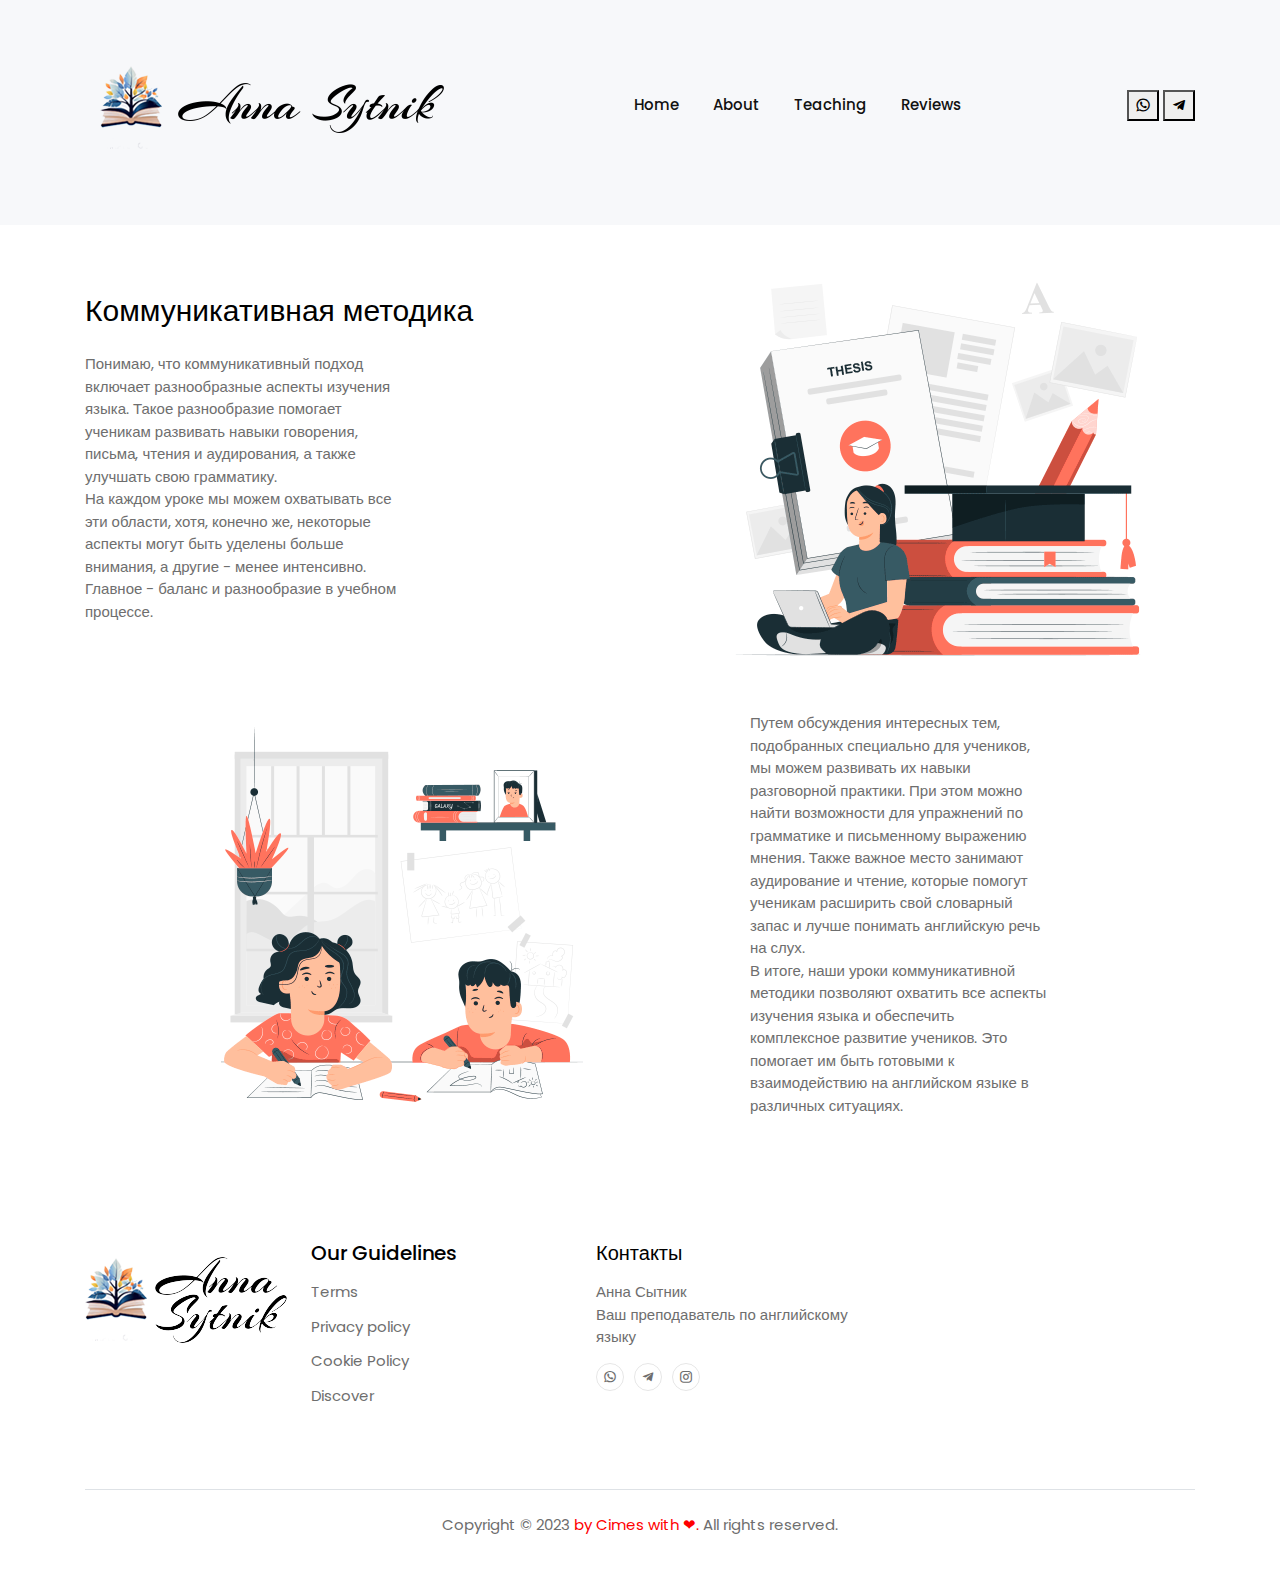
==== communicative-methodology.html @ 0c2e6f04 "add new pages" ====
<!DOCTYPE html>
<html lang="en">
<head>
  <title>English tutor - Коммуникативная методика</title>
  <meta charset="UTF-8">
  <meta name="viewport" content="width=device-width, initial-scale=1.0">
  <meta http-equiv="X-UA-Compatible" content="ie=edge">
  <link rel="stylesheet" href="vendors/owl-carousel/css/owl.carousel.min.css">
  <link rel="stylesheet" href="vendors/owl-carousel/css/owl.theme.default.css">
  <link rel="stylesheet" href="vendors/mdi/css/materialdesignicons.min.css">
  <link rel="stylesheet" href="vendors/aos/css/aos.css">
  <link rel="stylesheet" href="css/style.min.css">
</head>
<body id="body" data-spy="scroll" data-target=".navbar" data-offset="100">
  <header id="header-section">
    <nav class="navbar navbar-expand-lg pl-3 pl-sm-0" id="navbar">
    <div class="container">
      <div class="navbar-brand-wrapper d-flex w-100">
        <img src="images/logo.svg" alt="Anna Sytnik">
        <button class="navbar-toggler ml-auto" type="button" data-toggle="collapse" data-target="#navbarSupportedContent" aria-controls="navbarSupportedContent" aria-expanded="false" aria-label="Toggle navigation">
          <span class="mdi mdi-menu navbar-toggler-icon"></span>
        </button> 
      </div>
      <div class="collapse navbar-collapse navbar-menu-wrapper" id="navbarSupportedContent">
        <ul class="navbar-nav align-items-lg-center align-items-start ml-auto">
          <li class="d-flex align-items-center justify-content-between pl-4 pl-lg-0">
            <div class="navbar-collapse-logo">
              <img src="images/Group2.svg" alt="">
            </div>
            <button class="navbar-toggler close-button" type="button" data-toggle="collapse" data-target="#navbarSupportedContent" aria-controls="navbarSupportedContent" aria-expanded="false" aria-label="Toggle navigation">
              <span class="mdi mdi-close navbar-toggler-icon pl-5"></span>
            </button>
          </li>
          <li class="nav-item">
            <a class="nav-link" href="index.html">Home <span class="sr-only">(current)</span></a>
          </li>
          <li class="nav-item">
            <a class="nav-link" href="#features-section">About</a>
          </li>
          <li class="nav-item">
            <a class="nav-link" href="#digital-marketing-section">Teaching</a>  
          </li>
          <li class="nav-item">
            <a class="nav-link" href="#feedback-section">Reviews</a>
          </li>
          <li class="nav-item btn-contact-us pl-4 pl-lg-0">
            <button class="mdi mdi-whatsapp" onclick="window.location.href = 'https://api.whatsapp.com/send/?phone=79885679907&text&type=phone_number&app_absent=0';"></button>
            <button class="mdi mdi-telegram" onclick="window.location.href = 'https://t.me/ann1_s17';"></button>
        </li>
        </ul>
      </div>
    </div> 
    </nav>   
  </header>
  <div class="content-wrapper">
    <div class="container">    
      <section class="digital-marketing-service" id="digital-marketing-section">
        <div class="row align-items-center">
          <div class="col-12 col-lg-7 grid-margin grid-margin-lg-0" data-aos="fade-right">
            <h3 class="m-0">Коммуникативная методика</h3>
            <div class="col-lg-7 col-xl-6 p-0">
              <p class="py-4 m-0 text-muted">Понимаю, что коммуникативный подход включает разнообразные аспекты изучения языка. Такое разнообразие помогает ученикам развивать навыки говорения, письма, чтения и аудирования, а также улучшать свою грамматику.<br>На каждом уроке мы можем охватывать все эти области, хотя, конечно же, некоторые аспекты могут быть уделены больше внимания, а другие - менее интенсивно. Главное - баланс и разнообразие в учебном процессе.</p>
            </div>    
          </div>
          <div class="col-12 col-lg-5 p-0 img-digital grid-margin grid-margin-lg-0" data-aos="fade-left">
            <img src="images/Group1.png" alt="" class="img-fluid">
          </div>
        </div>
        <div class="row align-items-center">
          <div class="col-12 col-lg-7 text-center flex-item grid-margin" data-aos="fade-right">
            <img src="images/Group2.png" alt="" class="img-fluid">
          </div>
          <div class="col-12 col-lg-5 flex-item grid-margin" data-aos="fade-left">
            <div class="col-lg-9 col-xl-8 p-0">
              <p class="py-4 m-0 text-muted">Путем обсуждения интересных тем, подобранных специально для учеников, мы можем развивать их навыки разговорной практики. При этом можно найти возможности для упражнений по грамматике и письменному выражению мнения. Также важное место занимают аудирование и чтение, которые помогут ученикам расширить свой словарный запас и лучше понимать английскую речь на слух.<br>В итоге, наши уроки коммуникативной методики позволяют охватить все аспекты изучения языка и обеспечить комплексное развитие учеников. Это помогает им быть готовыми к взаимодействию на английском языке в различных ситуациях.</p>
            </div>
          </div>
        </div>
      </section>
      <section class="contact-details" id="contact-details-section">
        <div class="row text-center text-md-left">
          <div class="grid-margin">
            <img src="images/logo2.svg" alt="" class="pb-2">       
          </div>
          <div class="col-11 col-md-5 col-lg-3">
            <h5 class="pb-2">Our Guidelines</h5>
            <a href="#"><p class="m-0 pb-2">Terms</p></a>   
            <a href="#" ><p class="m-0 pt-1 pb-2">Privacy policy</p></a> 
            <a href="#"><p class="m-0 pt-1 pb-2">Cookie Policy</p></a> 
            <a href="#"><p class="m-0 pt-1">Discover</p></a> 
          </div>
          <div class="col-11 col-md-5 col-lg-3 grid-margin">
              <h5 class="pb-2">Контакты</h5>
              <p class="text-muted">Анна Сытник<br>Ваш преподаватель по английскому языку</p>
              <div class="d-flex justify-content-center justify-content-md-start">
                <a href="https://api.whatsapp.com/send/?phone=79885679907&text&type=phone_number&app_absent=0"><span class="mdi mdi-whatsapp"></span></a>
                <a href="https://t.me/ann1_s17"><span class="mdi mdi-telegram"></span></a>
                <a href="#"><span class="mdi mdi-instagram"></span></a>
              </div>
          </div>
        </div>  
      </section>     
      <footer class="border-top">
        <p class="text-center text-muted pt-4">Copyright © 2023<a href="https://cimes.ru/" class="px-1">by Cimes with &#10084;.</a>All rights reserved.</p>
      </footer>
    </div> 
  </div>
  <script src="vendors/jquery/jquery.min.js"></script>
  <script src="vendors/bootstrap/bootstrap.min.js"></script>
  <script src="vendors/owl-carousel/js/owl.carousel.min.js"></script>
  <script src="vendors/aos/js/aos.js"></script>
  <script src="js/landingpage.js"></script>
</body>
</html>
---- css/style.min.css ----
@import "https://fonts.googleapis.com/css?family=Poppins:400,500,700&display=swap";
/*!
 * Bootstrap v4.3.1 (https://getbootstrap.com/)
 * Copyright 2011-2019 The Bootstrap Authors
 * Copyright 2011-2019 Twitter, Inc.
 * Licensed under MIT (https://github.com/twbs/bootstrap/blob/master/LICENSE)
 */:root{--blue:#007bff;--indigo:#6610f2;--purple:#6f42c1;--pink:#e83e8c;--red:#dc3545;--orange:#fd7e14;--yellow:#ffc107;--green:#28a745;--teal:#20c997;--cyan:#17a2b8;--white:#fff;--gray:#6c757d;--gray-dark:#343a40;--primary:#000637;--secondary:#bbbbf2;--success:#5ed6b3;--info:#1998ff;--warning:#ffad00;--danger:red;--light:#fc7341;--dark:#221e1e;--breakpoint-xs:0;--breakpoint-sm:576px;--breakpoint-md:768px;--breakpoint-lg:992px;--breakpoint-xl:1200px;--font-family-sans-serif:-apple-system,BlinkMacSystemFont,"Segoe UI",Roboto,"Helvetica Neue",Arial,"Noto Sans",sans-serif,"Apple Color Emoji","Segoe UI Emoji","Segoe UI Symbol","Noto Color Emoji";--font-family-monospace:SFMono-Regular,Menlo,Monaco,Consolas,"Liberation Mono","Courier New",monospace}*,:after,:before{box-sizing:border-box}html{font-family:sans-serif;line-height:1.15;-webkit-text-size-adjust:100%;-webkit-tap-highlight-color:rgba(0,0,0,0)}article,aside,figcaption,figure,footer,header,hgroup,main,nav,section{display:block}body{font-family:-apple-system,BlinkMacSystemFont,Segoe UI,Roboto,Helvetica Neue,Arial,Noto Sans,sans-serif,Apple Color Emoji,Segoe UI Emoji,Segoe UI Symbol,Noto Color Emoji;font-size:1rem;font-weight:400;line-height:1.5;color:#212529;text-align:left;background-color:#fff}[tabindex="-1"]:focus{outline:0!important}hr{box-sizing:content-box;height:0;overflow:visible}h1,h2,h3,h4,h5,h6{margin-top:0;margin-bottom:.5rem}p{margin-top:0;margin-bottom:1rem}abbr[data-original-title],abbr[title]{text-decoration:underline;-webkit-text-decoration:underline dotted;text-decoration:underline dotted;cursor:help;border-bottom:0;-webkit-text-decoration-skip-ink:none;text-decoration-skip-ink:none}address{font-style:normal;line-height:inherit}address,dl,ol,ul{margin-bottom:1rem}dl,ol,ul{margin-top:0}ol ol,ol ul,ul ol,ul ul{margin-bottom:0}dt{font-weight:700}dd{margin-bottom:.5rem;margin-left:0}blockquote{margin:0 0 1rem}b,strong{font-weight:bolder}small{font-size:80%}sub,sup{position:relative;font-size:75%;line-height:0;vertical-align:baseline}sub{bottom:-.25em}sup{top:-.5em}a{color:#000637;text-decoration:none;background-color:transparent}a:hover{color:#000;text-decoration:underline}a:not([href]):not([tabindex]),a:not([href]):not([tabindex]):focus,a:not([href]):not([tabindex]):hover{color:inherit;text-decoration:none}a:not([href]):not([tabindex]):focus{outline:0}code,kbd,pre,samp{font-family:SFMono-Regular,Menlo,Monaco,Consolas,Liberation Mono,Courier New,monospace;font-size:1em}pre{margin-top:0;margin-bottom:1rem;overflow:auto}figure{margin:0 0 1rem}img{border-style:none}img,svg{vertical-align:middle}svg{overflow:hidden}table{border-collapse:collapse}caption{padding-top:.75rem;padding-bottom:.75rem;color:#6e6e6e;text-align:left;caption-side:bottom}th{text-align:inherit}label{display:inline-block;margin-bottom:.5rem}button{border-radius:0}button:focus{outline:1px dotted;outline:5px auto -webkit-focus-ring-color}button,input,optgroup,select,textarea{margin:0;font-family:inherit;font-size:inherit;line-height:inherit}button,input{overflow:visible}button,select{text-transform:none}select{word-wrap:normal}[type=button],[type=reset],[type=submit],button{-webkit-appearance:button}[type=button]:not(:disabled),[type=reset]:not(:disabled),[type=submit]:not(:disabled),button:not(:disabled){cursor:pointer}[type=button]::-moz-focus-inner,[type=reset]::-moz-focus-inner,[type=submit]::-moz-focus-inner,button::-moz-focus-inner{padding:0;border-style:none}input[type=checkbox],input[type=radio]{box-sizing:border-box;padding:0}input[type=date],input[type=datetime-local],input[type=month],input[type=time]{-webkit-appearance:listbox}textarea{overflow:auto;resize:vertical}fieldset{min-width:0;padding:0;margin:0;border:0}legend{display:block;width:100%;max-width:100%;padding:0;margin-bottom:.5rem;font-size:1.5rem;line-height:inherit;color:inherit;white-space:normal}progress{vertical-align:baseline}[type=number]::-webkit-inner-spin-button,[type=number]::-webkit-outer-spin-button{height:auto}[type=search]{outline-offset:-2px;-webkit-appearance:none}[type=search]::-webkit-search-decoration{-webkit-appearance:none}::-webkit-file-upload-button{font:inherit;-webkit-appearance:button}output{display:inline-block}summary{display:list-item;cursor:pointer}template{display:none}[hidden]{display:none!important}.h1,.h2,.h3,.h4,.h5,.h6,h1,h2,h3,h4,h5,h6{margin-bottom:.5rem;font-weight:500;line-height:1.2}.h1,h1{font-size:2.5rem}.h2,h2{font-size:2rem}.h3,h3{font-size:1.75rem}.h4,h4{font-size:1.5rem}.h5,h5{font-size:1.25rem}.h6,h6{font-size:1rem}.lead{font-size:1.25rem;font-weight:300}.display-1{font-size:6rem}.display-1,.display-2{font-weight:300;line-height:1.2}.display-2{font-size:5.5rem}.display-3{font-size:4.5rem}.display-3,.display-4{font-weight:300;line-height:1.2}.display-4{font-size:3.5rem}hr{margin-top:1rem;margin-bottom:1rem;border:0;border-top:1px solid rgba(0,0,0,.1)}.small,small{font-size:80%;font-weight:400}.mark,mark{padding:.2em;background-color:#fcf8e3}.list-inline,.list-unstyled{padding-left:0;list-style:none}.list-inline-item{display:inline-block}.list-inline-item:not(:last-child){margin-right:.5rem}.initialism{font-size:90%;text-transform:uppercase}.blockquote{margin-bottom:1rem;font-size:1.25rem}.blockquote-footer{display:block;font-size:80%;color:#6c757d}.blockquote-footer:before{content:"\2014\00A0"}.img-fluid,.img-thumbnail{max-width:100%;height:auto}.img-thumbnail{padding:.25rem;background-color:#fff;border:1px solid #dee2e6;border-radius:.25rem}.figure{display:inline-block}.figure-img{margin-bottom:.5rem;line-height:1}.figure-caption{font-size:90%;color:#6c757d}code{font-size:87.5%;color:#e83e8c;word-break:break-word}a>code{color:inherit}kbd{padding:.2rem .4rem;font-size:87.5%;color:#fff;background-color:#212529;border-radius:.2rem}kbd kbd{padding:0;font-size:100%;font-weight:700}pre{display:block;font-size:87.5%;color:#212529}pre code{font-size:inherit;color:inherit;word-break:normal}.pre-scrollable{max-height:340px;overflow-y:scroll}.container{width:100%;padding-right:15px;padding-left:15px;margin-right:auto;margin-left:auto}@media (min-width:576px){.container{max-width:540px}}@media (min-width:768px){.container{max-width:720px}}@media (min-width:992px){.container{max-width:960px}}@media (min-width:1200px){.container{max-width:1140px}}.container-fluid{width:100%;padding-right:15px;padding-left:15px;margin-right:auto;margin-left:auto}.row{display:flex;flex-wrap:wrap;margin-right:-15px;margin-left:-15px}.no-gutters{margin-right:0;margin-left:0}.no-gutters>.col,.no-gutters>[class*=col-]{padding-right:0;padding-left:0}.col,.col-1,.col-2,.col-3,.col-4,.col-5,.col-6,.col-7,.col-8,.col-9,.col-10,.col-11,.col-12,.col-auto,.col-lg,.col-lg-1,.col-lg-2,.col-lg-3,.col-lg-4,.col-lg-5,.col-lg-6,.col-lg-7,.col-lg-8,.col-lg-9,.col-lg-10,.col-lg-11,.col-lg-12,.col-lg-auto,.col-md,.col-md-1,.col-md-2,.col-md-3,.col-md-4,.col-md-5,.col-md-6,.col-md-7,.col-md-8,.col-md-9,.col-md-10,.col-md-11,.col-md-12,.col-md-auto,.col-sm,.col-sm-1,.col-sm-2,.col-sm-3,.col-sm-4,.col-sm-5,.col-sm-6,.col-sm-7,.col-sm-8,.col-sm-9,.col-sm-10,.col-sm-11,.col-sm-12,.col-sm-auto,.col-xl,.col-xl-1,.col-xl-2,.col-xl-3,.col-xl-4,.col-xl-5,.col-xl-6,.col-xl-7,.col-xl-8,.col-xl-9,.col-xl-10,.col-xl-11,.col-xl-12,.col-xl-auto{position:relative;width:100%;padding-right:15px;padding-left:15px}.col{flex-basis:0;flex-grow:1;max-width:100%}.col-auto{flex:0 0 auto;width:auto;max-width:100%}.col-1{flex:0 0 8.33333%;max-width:8.33333%}.col-2{flex:0 0 16.66667%;max-width:16.66667%}.col-3{flex:0 0 25%;max-width:25%}.col-4{flex:0 0 33.33333%;max-width:33.33333%}.col-5{flex:0 0 41.66667%;max-width:41.66667%}.col-6{flex:0 0 50%;max-width:50%}.col-7{flex:0 0 58.33333%;max-width:58.33333%}.col-8{flex:0 0 66.66667%;max-width:66.66667%}.col-9{flex:0 0 75%;max-width:75%}.col-10{flex:0 0 83.33333%;max-width:83.33333%}.col-11{flex:0 0 91.66667%;max-width:91.66667%}.col-12{flex:0 0 100%;max-width:100%}.order-first{order:-1}.order-last{order:13}.order-0{order:0}.order-1{order:1}.order-2{order:2}.order-3{order:3}.order-4{order:4}.order-5{order:5}.order-6{order:6}.order-7{order:7}.order-8{order:8}.order-9{order:9}.order-10{order:10}.order-11{order:11}.order-12{order:12}.offset-1{margin-left:8.33333%}.offset-2{margin-left:16.66667%}.offset-3{margin-left:25%}.offset-4{margin-left:33.33333%}.offset-5{margin-left:41.66667%}.offset-6{margin-left:50%}.offset-7{margin-left:58.33333%}.offset-8{margin-left:66.66667%}.offset-9{margin-left:75%}.offset-10{margin-left:83.33333%}.offset-11{margin-left:91.66667%}@media (min-width:576px){.col-sm{flex-basis:0;flex-grow:1;max-width:100%}.col-sm-auto{flex:0 0 auto;width:auto;max-width:100%}.col-sm-1{flex:0 0 8.33333%;max-width:8.33333%}.col-sm-2{flex:0 0 16.66667%;max-width:16.66667%}.col-sm-3{flex:0 0 25%;max-width:25%}.col-sm-4{flex:0 0 33.33333%;max-width:33.33333%}.col-sm-5{flex:0 0 41.66667%;max-width:41.66667%}.col-sm-6{flex:0 0 50%;max-width:50%}.col-sm-7{flex:0 0 58.33333%;max-width:58.33333%}.col-sm-8{flex:0 0 66.66667%;max-width:66.66667%}.col-sm-9{flex:0 0 75%;max-width:75%}.col-sm-10{flex:0 0 83.33333%;max-width:83.33333%}.col-sm-11{flex:0 0 91.66667%;max-width:91.66667%}.col-sm-12{flex:0 0 100%;max-width:100%}.order-sm-first{order:-1}.order-sm-last{order:13}.order-sm-0{order:0}.order-sm-1{order:1}.order-sm-2{order:2}.order-sm-3{order:3}.order-sm-4{order:4}.order-sm-5{order:5}.order-sm-6{order:6}.order-sm-7{order:7}.order-sm-8{order:8}.order-sm-9{order:9}.order-sm-10{order:10}.order-sm-11{order:11}.order-sm-12{order:12}.offset-sm-0{margin-left:0}.offset-sm-1{margin-left:8.33333%}.offset-sm-2{margin-left:16.66667%}.offset-sm-3{margin-left:25%}.offset-sm-4{margin-left:33.33333%}.offset-sm-5{margin-left:41.66667%}.offset-sm-6{margin-left:50%}.offset-sm-7{margin-left:58.33333%}.offset-sm-8{margin-left:66.66667%}.offset-sm-9{margin-left:75%}.offset-sm-10{margin-left:83.33333%}.offset-sm-11{margin-left:91.66667%}}@media (min-width:768px){.col-md{flex-basis:0;flex-grow:1;max-width:100%}.col-md-auto{flex:0 0 auto;width:auto;max-width:100%}.col-md-1{flex:0 0 8.33333%;max-width:8.33333%}.col-md-2{flex:0 0 16.66667%;max-width:16.66667%}.col-md-3{flex:0 0 25%;max-width:25%}.col-md-4{flex:0 0 33.33333%;max-width:33.33333%}.col-md-5{flex:0 0 41.66667%;max-width:41.66667%}.col-md-6{flex:0 0 50%;max-width:50%}.col-md-7{flex:0 0 58.33333%;max-width:58.33333%}.col-md-8{flex:0 0 66.66667%;max-width:66.66667%}.col-md-9{flex:0 0 75%;max-width:75%}.col-md-10{flex:0 0 83.33333%;max-width:83.33333%}.col-md-11{flex:0 0 91.66667%;max-width:91.66667%}.col-md-12{flex:0 0 100%;max-width:100%}.order-md-first{order:-1}.order-md-last{order:13}.order-md-0{order:0}.order-md-1{order:1}.order-md-2{order:2}.order-md-3{order:3}.order-md-4{order:4}.order-md-5{order:5}.order-md-6{order:6}.order-md-7{order:7}.order-md-8{order:8}.order-md-9{order:9}.order-md-10{order:10}.order-md-11{order:11}.order-md-12{order:12}.offset-md-0{margin-left:0}.offset-md-1{margin-left:8.33333%}.offset-md-2{margin-left:16.66667%}.offset-md-3{margin-left:25%}.offset-md-4{margin-left:33.33333%}.offset-md-5{margin-left:41.66667%}.offset-md-6{margin-left:50%}.offset-md-7{margin-left:58.33333%}.offset-md-8{margin-left:66.66667%}.offset-md-9{margin-left:75%}.offset-md-10{margin-left:83.33333%}.offset-md-11{margin-left:91.66667%}}@media (min-width:992px){.col-lg{flex-basis:0;flex-grow:1;max-width:100%}.col-lg-auto{flex:0 0 auto;width:auto;max-width:100%}.col-lg-1{flex:0 0 8.33333%;max-width:8.33333%}.col-lg-2{flex:0 0 16.66667%;max-width:16.66667%}.col-lg-3{flex:0 0 25%;max-width:25%}.col-lg-4{flex:0 0 33.33333%;max-width:33.33333%}.col-lg-5{flex:0 0 41.66667%;max-width:41.66667%}.col-lg-6{flex:0 0 50%;max-width:50%}.col-lg-7{flex:0 0 58.33333%;max-width:58.33333%}.col-lg-8{flex:0 0 66.66667%;max-width:66.66667%}.col-lg-9{flex:0 0 75%;max-width:75%}.col-lg-10{flex:0 0 83.33333%;max-width:83.33333%}.col-lg-11{flex:0 0 91.66667%;max-width:91.66667%}.col-lg-12{flex:0 0 100%;max-width:100%}.order-lg-first{order:-1}.order-lg-last{order:13}.order-lg-0{order:0}.order-lg-1{order:1}.order-lg-2{order:2}.order-lg-3{order:3}.order-lg-4{order:4}.order-lg-5{order:5}.order-lg-6{order:6}.order-lg-7{order:7}.order-lg-8{order:8}.order-lg-9{order:9}.order-lg-10{order:10}.order-lg-11{order:11}.order-lg-12{order:12}.offset-lg-0{margin-left:0}.offset-lg-1{margin-left:8.33333%}.offset-lg-2{margin-left:16.66667%}.offset-lg-3{margin-left:25%}.offset-lg-4{margin-left:33.33333%}.offset-lg-5{margin-left:41.66667%}.offset-lg-6{margin-left:50%}.offset-lg-7{margin-left:58.33333%}.offset-lg-8{margin-left:66.66667%}.offset-lg-9{margin-left:75%}.offset-lg-10{margin-left:83.33333%}.offset-lg-11{margin-left:91.66667%}}@media (min-width:1200px){.col-xl{flex-basis:0;flex-grow:1;max-width:100%}.col-xl-auto{flex:0 0 auto;width:auto;max-width:100%}.col-xl-1{flex:0 0 8.33333%;max-width:8.33333%}.col-xl-2{flex:0 0 16.66667%;max-width:16.66667%}.col-xl-3{flex:0 0 25%;max-width:25%}.col-xl-4{flex:0 0 33.33333%;max-width:33.33333%}.col-xl-5{flex:0 0 41.66667%;max-width:41.66667%}.col-xl-6{flex:0 0 50%;max-width:50%}.col-xl-7{flex:0 0 58.33333%;max-width:58.33333%}.col-xl-8{flex:0 0 66.66667%;max-width:66.66667%}.col-xl-9{flex:0 0 75%;max-width:75%}.col-xl-10{flex:0 0 83.33333%;max-width:83.33333%}.col-xl-11{flex:0 0 91.66667%;max-width:91.66667%}.col-xl-12{flex:0 0 100%;max-width:100%}.order-xl-first{order:-1}.order-xl-last{order:13}.order-xl-0{order:0}.order-xl-1{order:1}.order-xl-2{order:2}.order-xl-3{order:3}.order-xl-4{order:4}.order-xl-5{order:5}.order-xl-6{order:6}.order-xl-7{order:7}.order-xl-8{order:8}.order-xl-9{order:9}.order-xl-10{order:10}.order-xl-11{order:11}.order-xl-12{order:12}.offset-xl-0{margin-left:0}.offset-xl-1{margin-left:8.33333%}.offset-xl-2{margin-left:16.66667%}.offset-xl-3{margin-left:25%}.offset-xl-4{margin-left:33.33333%}.offset-xl-5{margin-left:41.66667%}.offset-xl-6{margin-left:50%}.offset-xl-7{margin-left:58.33333%}.offset-xl-8{margin-left:66.66667%}.offset-xl-9{margin-left:75%}.offset-xl-10{margin-left:83.33333%}.offset-xl-11{margin-left:91.66667%}}.table{width:100%;margin-bottom:1rem;color:#212529}.table td,.table th{padding:.75rem;vertical-align:top;border-top:1px solid #dee2e6}.table thead th{vertical-align:bottom;border-bottom:2px solid #dee2e6}.table tbody+tbody{border-top:2px solid #dee2e6}.table-sm td,.table-sm th{padding:.3rem}.table-bordered,.table-bordered td,.table-bordered th{border:1px solid #dee2e6}.table-bordered thead td,.table-bordered thead th{border-bottom-width:2px}.table-borderless tbody+tbody,.table-borderless td,.table-borderless th,.table-borderless thead th{border:0}.table-striped tbody tr:nth-of-type(odd){background-color:rgba(0,0,0,.05)}.table-hover tbody tr:hover{color:#212529;background-color:rgba(0,0,0,.075)}.table-primary,.table-primary>td,.table-primary>th{background-color:#b8b9c7}.table-primary tbody+tbody,.table-primary td,.table-primary th,.table-primary thead th{border-color:#7a7e97}.table-hover .table-primary:hover,.table-hover .table-primary:hover>td,.table-hover .table-primary:hover>th{background-color:#aaabbc}.table-secondary,.table-secondary>td,.table-secondary>th{background-color:#ececfb}.table-secondary tbody+tbody,.table-secondary td,.table-secondary th,.table-secondary thead th{border-color:#dcdcf8}.table-hover .table-secondary:hover,.table-hover .table-secondary:hover>td,.table-hover .table-secondary:hover>th{background-color:#d7d7f7}.table-success,.table-success>td,.table-success>th{background-color:#d2f4ea}.table-success tbody+tbody,.table-success td,.table-success th,.table-success thead th{border-color:#abead7}.table-hover .table-success:hover,.table-hover .table-success:hover>td,.table-hover .table-success:hover>th{background-color:#beefe0}.table-info,.table-info>td,.table-info>th{background-color:#bfe2ff}.table-info tbody+tbody,.table-info td,.table-info th,.table-info thead th{border-color:#87c9ff}.table-hover .table-info:hover,.table-hover .table-info:hover>td,.table-hover .table-info:hover>th{background-color:#a6d6ff}.table-warning,.table-warning>td,.table-warning>th{background-color:#ffe8b8}.table-warning tbody+tbody,.table-warning td,.table-warning th,.table-warning thead th{border-color:#ffd47a}.table-hover .table-warning:hover,.table-hover .table-warning:hover>td,.table-hover .table-warning:hover>th{background-color:#ffe09f}.table-danger,.table-danger>td,.table-danger>th{background-color:#ffb8b8}.table-danger tbody+tbody,.table-danger td,.table-danger th,.table-danger thead th{border-color:#ff7a7a}.table-hover .table-danger:hover,.table-hover .table-danger:hover>td,.table-hover .table-danger:hover>th{background-color:#ff9f9f}.table-light,.table-light>td,.table-light>th{background-color:#fed8ca}.table-light tbody+tbody,.table-light td,.table-light th,.table-light thead th{border-color:#fdb69c}.table-hover .table-light:hover,.table-hover .table-light:hover>td,.table-hover .table-light:hover>th{background-color:#fec6b1}.table-dark,.table-dark>td,.table-dark>th{background-color:#c1c0c0}.table-dark tbody+tbody,.table-dark td,.table-dark th,.table-dark thead th{border-color:#8c8a8a}.table-hover .table-dark:hover,.table-hover .table-dark:hover>td,.table-hover .table-dark:hover>th{background-color:#b4b3b3}.table-active,.table-active>td,.table-active>th,.table-hover .table-active:hover,.table-hover .table-active:hover>td,.table-hover .table-active:hover>th{background-color:rgba(0,0,0,.075)}.table .thead-dark th{color:#fff;background-color:#343a40;border-color:#454d55}.table .thead-light th{color:#495057;background-color:#e9ecef;border-color:#dee2e6}.table-dark{color:#fff;background-color:#343a40}.table-dark td,.table-dark th,.table-dark thead th{border-color:#454d55}.table-dark.table-bordered{border:0}.table-dark.table-striped tbody tr:nth-of-type(odd){background-color:hsla(0,0%,100%,.05)}.table-dark.table-hover tbody tr:hover{color:#fff;background-color:hsla(0,0%,100%,.075)}@media (max-width:575.98px){.table-responsive-sm{display:block;width:100%;overflow-x:auto;-webkit-overflow-scrolling:touch}.table-responsive-sm>.table-bordered{border:0}}@media (max-width:767.98px){.table-responsive-md{display:block;width:100%;overflow-x:auto;-webkit-overflow-scrolling:touch}.table-responsive-md>.table-bordered{border:0}}@media (max-width:991.98px){.table-responsive-lg{display:block;width:100%;overflow-x:auto;-webkit-overflow-scrolling:touch}.table-responsive-lg>.table-bordered{border:0}}@media (max-width:1199.98px){.table-responsive-xl{display:block;width:100%;overflow-x:auto;-webkit-overflow-scrolling:touch}.table-responsive-xl>.table-bordered{border:0}}.table-responsive{display:block;width:100%;overflow-x:auto;-webkit-overflow-scrolling:touch}.table-responsive>.table-bordered{border:0}.form-control{display:block;width:100%;height:calc(1.5em + .75rem + 2px);padding:.375rem .75rem;font-size:1rem;font-weight:400;line-height:1.5;color:#495057;background-color:#fff;background-clip:padding-box;border:1px solid #ced4da;border-radius:.25rem;transition:border-color .15s ease-in-out,box-shadow .15s ease-in-out}@media (prefers-reduced-motion:reduce){.form-control{transition:none}}.form-control::-ms-expand{background-color:transparent;border:0}.form-control:focus{color:#495057;background-color:#fff;border-color:#0014b7;outline:0;box-shadow:0 0 0 .2rem rgba(0,6,55,.25)}.form-control::-webkit-input-placeholder{color:#6c757d;opacity:1}.form-control::-moz-placeholder{color:#6c757d;opacity:1}.form-control:-ms-input-placeholder{color:#6c757d;opacity:1}.form-control::-ms-input-placeholder{color:#6c757d;opacity:1}.form-control::placeholder{color:#6c757d;opacity:1}.form-control:disabled,.form-control[readonly]{background-color:#e9ecef;opacity:1}select.form-control:focus::-ms-value{color:#495057;background-color:#fff}.form-control-file,.form-control-range{display:block;width:100%}.col-form-label{padding-top:calc(.375rem + 1px);padding-bottom:calc(.375rem + 1px);margin-bottom:0;font-size:inherit;line-height:1.5}.col-form-label-lg{padding-top:calc(.5rem + 1px);padding-bottom:calc(.5rem + 1px);font-size:1.25rem;line-height:1.5}.col-form-label-sm{padding-top:calc(.25rem + 1px);padding-bottom:calc(.25rem + 1px);font-size:.875rem;line-height:1.5}.form-control-plaintext{display:block;width:100%;padding-top:.375rem;padding-bottom:.375rem;margin-bottom:0;line-height:1.5;color:#212529;background-color:transparent;border:solid transparent;border-width:1px 0}.form-control-plaintext.form-control-lg,.form-control-plaintext.form-control-sm{padding-right:0;padding-left:0}.form-control-sm{height:calc(1.5em + .5rem + 2px);padding:.25rem .5rem;font-size:.875rem;line-height:1.5;border-radius:.2rem}.form-control-lg{height:calc(1.5em + 1rem + 2px);padding:.5rem 1rem;font-size:1.25rem;line-height:1.5;border-radius:.3rem}select.form-control[multiple],select.form-control[size],textarea.form-control{height:auto}.form-group{margin-bottom:1rem}.form-text{display:block;margin-top:.25rem}.form-row{display:flex;flex-wrap:wrap;margin-right:-5px;margin-left:-5px}.form-row>.col,.form-row>[class*=col-]{padding-right:5px;padding-left:5px}.form-check{position:relative;display:block;padding-left:1.25rem}.form-check-input{position:absolute;margin-top:.3rem;margin-left:-1.25rem}.form-check-input:disabled~.form-check-label{color:#6e6e6e}.form-check-label{margin-bottom:0}.form-check-inline{display:inline-flex;align-items:center;padding-left:0;margin-right:.75rem}.form-check-inline .form-check-input{position:static;margin-top:0;margin-right:.3125rem;margin-left:0}.valid-feedback{display:none;width:100%;margin-top:.25rem;font-size:80%;color:#5ed6b3}.valid-tooltip{position:absolute;top:100%;z-index:5;display:none;max-width:100%;padding:.25rem .5rem;margin-top:.1rem;font-size:.875rem;line-height:1.5;color:#212529;background-color:rgba(94,214,179,.9);border-radius:.25rem}.form-control.is-valid,.was-validated .form-control:valid{border-color:#5ed6b3;padding-right:calc(1.5em + .75rem);background-image:url("data:image/svg+xml;charset=utf-8,%3Csvg xmlns='http://www.w3.org/2000/svg' viewBox='0 0 8 8'%3E%3Cpath fill='%235ed6b3' d='M2.3 6.73L.6 4.53c-.4-1.04.46-1.4 1.1-.8l1.1 1.4 3.4-3.8c.6-.63 1.6-.27 1.2.7l-4 4.6c-.43.5-.8.4-1.1.1z'/%3E%3C/svg%3E");background-repeat:no-repeat;background-position:100% calc(.375em + .1875rem);background-size:calc(.75em + .375rem) calc(.75em + .375rem)}.form-control.is-valid:focus,.was-validated .form-control:valid:focus{border-color:#5ed6b3;box-shadow:0 0 0 .2rem rgba(94,214,179,.25)}.form-control.is-valid~.valid-feedback,.form-control.is-valid~.valid-tooltip,.was-validated .form-control:valid~.valid-feedback,.was-validated .form-control:valid~.valid-tooltip{display:block}.was-validated textarea.form-control:valid,textarea.form-control.is-valid{padding-right:calc(1.5em + .75rem);background-position:top calc(.375em + .1875rem) right calc(.375em + .1875rem)}.custom-select.is-valid,.was-validated .custom-select:valid{border-color:#5ed6b3;padding-right:calc((3em + 2.25rem)/4 + 1.75rem);background:url("data:image/svg+xml;charset=utf-8,%3Csvg xmlns='http://www.w3.org/2000/svg' viewBox='0 0 4 5'%3E%3Cpath fill='%23343a40' d='M2 0L0 2h4zm0 5L0 3h4z'/%3E%3C/svg%3E") no-repeat right .75rem center/8px 10px,url("data:image/svg+xml;charset=utf-8,%3Csvg xmlns='http://www.w3.org/2000/svg' viewBox='0 0 8 8'%3E%3Cpath fill='%235ed6b3' d='M2.3 6.73L.6 4.53c-.4-1.04.46-1.4 1.1-.8l1.1 1.4 3.4-3.8c.6-.63 1.6-.27 1.2.7l-4 4.6c-.43.5-.8.4-1.1.1z'/%3E%3C/svg%3E") #fff no-repeat center right 1.75rem/calc(.75em + .375rem) calc(.75em + .375rem)}.custom-select.is-valid:focus,.was-validated .custom-select:valid:focus{border-color:#5ed6b3;box-shadow:0 0 0 .2rem rgba(94,214,179,.25)}.custom-select.is-valid~.valid-feedback,.custom-select.is-valid~.valid-tooltip,.form-control-file.is-valid~.valid-feedback,.form-control-file.is-valid~.valid-tooltip,.was-validated .custom-select:valid~.valid-feedback,.was-validated .custom-select:valid~.valid-tooltip,.was-validated .form-control-file:valid~.valid-feedback,.was-validated .form-control-file:valid~.valid-tooltip{display:block}.form-check-input.is-valid~.form-check-label,.was-validated .form-check-input:valid~.form-check-label{color:#5ed6b3}.form-check-input.is-valid~.valid-feedback,.form-check-input.is-valid~.valid-tooltip,.was-validated .form-check-input:valid~.valid-feedback,.was-validated .form-check-input:valid~.valid-tooltip{display:block}.custom-control-input.is-valid~.custom-control-label,.was-validated .custom-control-input:valid~.custom-control-label{color:#5ed6b3}.custom-control-input.is-valid~.custom-control-label:before,.was-validated .custom-control-input:valid~.custom-control-label:before{border-color:#5ed6b3}.custom-control-input.is-valid~.valid-feedback,.custom-control-input.is-valid~.valid-tooltip,.was-validated .custom-control-input:valid~.valid-feedback,.was-validated .custom-control-input:valid~.valid-tooltip{display:block}.custom-control-input.is-valid:checked~.custom-control-label:before,.was-validated .custom-control-input:valid:checked~.custom-control-label:before{border-color:#87e0c6;background-color:#87e0c6}.custom-control-input.is-valid:focus~.custom-control-label:before,.was-validated .custom-control-input:valid:focus~.custom-control-label:before{box-shadow:0 0 0 .2rem rgba(94,214,179,.25)}.custom-control-input.is-valid:focus:not(:checked)~.custom-control-label:before,.custom-file-input.is-valid~.custom-file-label,.was-validated .custom-control-input:valid:focus:not(:checked)~.custom-control-label:before,.was-validated .custom-file-input:valid~.custom-file-label{border-color:#5ed6b3}.custom-file-input.is-valid~.valid-feedback,.custom-file-input.is-valid~.valid-tooltip,.was-validated .custom-file-input:valid~.valid-feedback,.was-validated .custom-file-input:valid~.valid-tooltip{display:block}.custom-file-input.is-valid:focus~.custom-file-label,.was-validated .custom-file-input:valid:focus~.custom-file-label{border-color:#5ed6b3;box-shadow:0 0 0 .2rem rgba(94,214,179,.25)}.invalid-feedback{display:none;width:100%;margin-top:.25rem;font-size:80%;color:red}.invalid-tooltip{position:absolute;top:100%;z-index:5;display:none;max-width:100%;padding:.25rem .5rem;margin-top:.1rem;font-size:.875rem;line-height:1.5;color:#fff;background-color:rgba(255,0,0,.9);border-radius:.25rem}.form-control.is-invalid,.was-validated .form-control:invalid{border-color:red;padding-right:calc(1.5em + .75rem);background-image:url("data:image/svg+xml;charset=utf-8,%3Csvg xmlns='http://www.w3.org/2000/svg' fill='red' viewBox='-2 -2 7 7'%3E%3Cpath stroke='red' d='M0 0l3 3m0-3L0 3'/%3E%3Ccircle r='.5'/%3E%3Ccircle cx='3' r='.5'/%3E%3Ccircle cy='3' r='.5'/%3E%3Ccircle cx='3' cy='3' r='.5'/%3E%3C/svg%3E");background-repeat:no-repeat;background-position:100% calc(.375em + .1875rem);background-size:calc(.75em + .375rem) calc(.75em + .375rem)}.form-control.is-invalid:focus,.was-validated .form-control:invalid:focus{border-color:red;box-shadow:0 0 0 .2rem rgba(255,0,0,.25)}.form-control.is-invalid~.invalid-feedback,.form-control.is-invalid~.invalid-tooltip,.was-validated .form-control:invalid~.invalid-feedback,.was-validated .form-control:invalid~.invalid-tooltip{display:block}.was-validated textarea.form-control:invalid,textarea.form-control.is-invalid{padding-right:calc(1.5em + .75rem);background-position:top calc(.375em + .1875rem) right calc(.375em + .1875rem)}.custom-select.is-invalid,.was-validated .custom-select:invalid{border-color:red;padding-right:calc((3em + 2.25rem)/4 + 1.75rem);background:url("data:image/svg+xml;charset=utf-8,%3Csvg xmlns='http://www.w3.org/2000/svg' viewBox='0 0 4 5'%3E%3Cpath fill='%23343a40' d='M2 0L0 2h4zm0 5L0 3h4z'/%3E%3C/svg%3E") no-repeat right .75rem center/8px 10px,url("data:image/svg+xml;charset=utf-8,%3Csvg xmlns='http://www.w3.org/2000/svg' fill='red' viewBox='-2 -2 7 7'%3E%3Cpath stroke='red' d='M0 0l3 3m0-3L0 3'/%3E%3Ccircle r='.5'/%3E%3Ccircle cx='3' r='.5'/%3E%3Ccircle cy='3' r='.5'/%3E%3Ccircle cx='3' cy='3' r='.5'/%3E%3C/svg%3E") #fff no-repeat center right 1.75rem/calc(.75em + .375rem) calc(.75em + .375rem)}.custom-select.is-invalid:focus,.was-validated .custom-select:invalid:focus{border-color:red;box-shadow:0 0 0 .2rem rgba(255,0,0,.25)}.custom-select.is-invalid~.invalid-feedback,.custom-select.is-invalid~.invalid-tooltip,.form-control-file.is-invalid~.invalid-feedback,.form-control-file.is-invalid~.invalid-tooltip,.was-validated .custom-select:invalid~.invalid-feedback,.was-validated .custom-select:invalid~.invalid-tooltip,.was-validated .form-control-file:invalid~.invalid-feedback,.was-validated .form-control-file:invalid~.invalid-tooltip{display:block}.form-check-input.is-invalid~.form-check-label,.was-validated .form-check-input:invalid~.form-check-label{color:red}.form-check-input.is-invalid~.invalid-feedback,.form-check-input.is-invalid~.invalid-tooltip,.was-validated .form-check-input:invalid~.invalid-feedback,.was-validated .form-check-input:invalid~.invalid-tooltip{display:block}.custom-control-input.is-invalid~.custom-control-label,.was-validated .custom-control-input:invalid~.custom-control-label{color:red}.custom-control-input.is-invalid~.custom-control-label:before,.was-validated .custom-control-input:invalid~.custom-control-label:before{border-color:red}.custom-control-input.is-invalid~.invalid-feedback,.custom-control-input.is-invalid~.invalid-tooltip,.was-validated .custom-control-input:invalid~.invalid-feedback,.was-validated .custom-control-input:invalid~.invalid-tooltip{display:block}.custom-control-input.is-invalid:checked~.custom-control-label:before,.was-validated .custom-control-input:invalid:checked~.custom-control-label:before{border-color:#f33;background-color:#f33}.custom-control-input.is-invalid:focus~.custom-control-label:before,.was-validated .custom-control-input:invalid:focus~.custom-control-label:before{box-shadow:0 0 0 .2rem rgba(255,0,0,.25)}.custom-control-input.is-invalid:focus:not(:checked)~.custom-control-label:before,.custom-file-input.is-invalid~.custom-file-label,.was-validated .custom-control-input:invalid:focus:not(:checked)~.custom-control-label:before,.was-validated .custom-file-input:invalid~.custom-file-label{border-color:red}.custom-file-input.is-invalid~.invalid-feedback,.custom-file-input.is-invalid~.invalid-tooltip,.was-validated .custom-file-input:invalid~.invalid-feedback,.was-validated .custom-file-input:invalid~.invalid-tooltip{display:block}.custom-file-input.is-invalid:focus~.custom-file-label,.was-validated .custom-file-input:invalid:focus~.custom-file-label{border-color:red;box-shadow:0 0 0 .2rem rgba(255,0,0,.25)}.form-inline{display:flex;flex-flow:row wrap;align-items:center}.form-inline .form-check{width:100%}@media (min-width:576px){.form-inline label{justify-content:center}.form-inline .form-group,.form-inline label{display:flex;align-items:center;margin-bottom:0}.form-inline .form-group{flex:0 0 auto;flex-flow:row wrap}.form-inline .form-control{display:inline-block;width:auto;vertical-align:middle}.form-inline .form-control-plaintext{display:inline-block}.form-inline .custom-select,.form-inline .input-group{width:auto}.form-inline .form-check{display:flex;align-items:center;justify-content:center;width:auto;padding-left:0}.form-inline .form-check-input{position:relative;flex-shrink:0;margin-top:0;margin-right:.25rem;margin-left:0}.form-inline .custom-control{align-items:center;justify-content:center}.form-inline .custom-control-label{margin-bottom:0}}.btn{display:inline-block;font-weight:400;color:#212529;text-align:center;vertical-align:middle;-webkit-user-select:none;-moz-user-select:none;-ms-user-select:none;user-select:none;background-color:transparent;border:1px solid transparent;line-height:1.5;border-radius:.1875rem;transition:color .15s ease-in-out,background-color .15s ease-in-out,border-color .15s ease-in-out,box-shadow .15s ease-in-out}@media (prefers-reduced-motion:reduce){.btn{transition:none}}.btn:hover{color:#212529;text-decoration:none}.btn.focus,.btn:focus{outline:0;box-shadow:0 0 0 .2rem rgba(0,6,55,.25)}.btn.disabled,.btn:disabled{opacity:.65}a.btn.disabled,fieldset:disabled a.btn{pointer-events:none}.btn-primary{background-color:#000637;border-color:#000637}.btn-primary:hover{color:#fff;background-color:#000211;border-color:#000004}.btn-primary.focus,.btn-primary:focus{box-shadow:0 0 0 .2rem rgba(38,43,85,.5)}.btn-primary.disabled,.btn-primary:disabled{color:#fff;background-color:#000637;border-color:#000637}.btn-primary:not(:disabled):not(.disabled).active,.btn-primary:not(:disabled):not(.disabled):active,.show>.btn-primary.dropdown-toggle{color:#fff;background-color:#000004;border-color:#000}.btn-primary:not(:disabled):not(.disabled).active:focus,.btn-primary:not(:disabled):not(.disabled):active:focus,.show>.btn-primary.dropdown-toggle:focus{box-shadow:0 0 0 .2rem rgba(38,43,85,.5)}.btn-secondary{color:#212529;background-color:#bbbbf2;border-color:#bbbbf2}.btn-secondary:hover{color:#212529;background-color:#9b9bec;border-color:#9090ea}.btn-secondary.focus,.btn-secondary:focus{box-shadow:0 0 0 .2rem rgba(164,165,212,.5)}.btn-secondary.disabled,.btn-secondary:disabled{color:#212529;background-color:#bbbbf2;border-color:#bbbbf2}.btn-secondary:not(:disabled):not(.disabled).active,.btn-secondary:not(:disabled):not(.disabled):active,.show>.btn-secondary.dropdown-toggle{color:#212529;background-color:#9090ea;border-color:#8585e8}.btn-secondary:not(:disabled):not(.disabled).active:focus,.btn-secondary:not(:disabled):not(.disabled):active:focus,.show>.btn-secondary.dropdown-toggle:focus{box-shadow:0 0 0 .2rem rgba(164,165,212,.5)}.btn-success{color:#212529;background-color:#5ed6b3;border-color:#5ed6b3}.btn-success:hover{color:#212529;background-color:#40cea5;border-color:#35cca0}.btn-success.focus,.btn-success:focus{box-shadow:0 0 0 .2rem rgba(85,187,158,.5)}.btn-success.disabled,.btn-success:disabled{color:#212529;background-color:#5ed6b3;border-color:#5ed6b3}.btn-success:not(:disabled):not(.disabled).active,.btn-success:not(:disabled):not(.disabled):active,.show>.btn-success.dropdown-toggle{color:#212529;background-color:#35cca0;border-color:#32c398}.btn-success:not(:disabled):not(.disabled).active:focus,.btn-success:not(:disabled):not(.disabled):active:focus,.show>.btn-success.dropdown-toggle:focus{box-shadow:0 0 0 .2rem rgba(85,187,158,.5)}.btn-info{background-color:#1998ff;border-color:#1998ff}.btn-info:hover{color:#fff;background-color:#0085f2;border-color:#007ee5}.btn-info.focus,.btn-info:focus{box-shadow:0 0 0 .2rem rgba(60,167,255,.5)}.btn-info.disabled,.btn-info:disabled{color:#fff;background-color:#1998ff;border-color:#1998ff}.btn-info:not(:disabled):not(.disabled).active,.btn-info:not(:disabled):not(.disabled):active,.show>.btn-info.dropdown-toggle{color:#fff;background-color:#007ee5;border-color:#0077d8}.btn-info:not(:disabled):not(.disabled).active:focus,.btn-info:not(:disabled):not(.disabled):active:focus,.show>.btn-info.dropdown-toggle:focus{box-shadow:0 0 0 .2rem rgba(60,167,255,.5)}.btn-warning{color:#212529;background-color:#ffad00;border-color:#ffad00}.btn-warning:hover{color:#212529;background-color:#d99300;border-color:#cc8a00}.btn-warning.focus,.btn-warning:focus{box-shadow:0 0 0 .2rem rgba(222,153,6,.5)}.btn-warning.disabled,.btn-warning:disabled{color:#212529;background-color:#ffad00;border-color:#ffad00}.btn-warning:not(:disabled):not(.disabled).active,.btn-warning:not(:disabled):not(.disabled):active,.show>.btn-warning.dropdown-toggle{color:#fff;background-color:#cc8a00;border-color:#bf8200}.btn-warning:not(:disabled):not(.disabled).active:focus,.btn-warning:not(:disabled):not(.disabled):active:focus,.show>.btn-warning.dropdown-toggle:focus{box-shadow:0 0 0 .2rem rgba(222,153,6,.5)}.btn-danger{background-color:red;border-color:red}.btn-danger:hover{color:#fff;background-color:#d90000;border-color:#c00}.btn-danger.focus,.btn-danger:focus{box-shadow:0 0 0 .2rem rgba(255,38,38,.5)}.btn-danger.disabled,.btn-danger:disabled{color:#fff;background-color:red;border-color:red}.btn-danger:not(:disabled):not(.disabled).active,.btn-danger:not(:disabled):not(.disabled):active,.show>.btn-danger.dropdown-toggle{color:#fff;background-color:#c00;border-color:#bf0000}.btn-danger:not(:disabled):not(.disabled).active:focus,.btn-danger:not(:disabled):not(.disabled):active:focus,.show>.btn-danger.dropdown-toggle:focus{box-shadow:0 0 0 .2rem rgba(255,38,38,.5)}.btn-light{color:#212529;background-color:#fc7341;border-color:#fc7341}.btn-light:hover{color:#fff;background-color:#fb571b;border-color:#fb4e0f}.btn-light.focus,.btn-light:focus{box-shadow:0 0 0 .2rem rgba(219,103,61,.5)}.btn-light.disabled,.btn-light:disabled{color:#212529;background-color:#fc7341;border-color:#fc7341}.btn-light:not(:disabled):not(.disabled).active,.btn-light:not(:disabled):not(.disabled):active,.show>.btn-light.dropdown-toggle{color:#fff;background-color:#fb4e0f;border-color:#f94604}.btn-light:not(:disabled):not(.disabled).active:focus,.btn-light:not(:disabled):not(.disabled):active:focus,.show>.btn-light.dropdown-toggle:focus{box-shadow:0 0 0 .2rem rgba(219,103,61,.5)}.btn-dark{background-color:#221e1e;border-color:#221e1e}.btn-dark:hover{color:#fff;background-color:#0e0c0c;border-color:#070606}.btn-dark.focus,.btn-dark:focus{box-shadow:0 0 0 .2rem rgba(67,64,64,.5)}.btn-dark.disabled,.btn-dark:disabled{color:#fff;background-color:#221e1e;border-color:#221e1e}.btn-dark:not(:disabled):not(.disabled).active,.btn-dark:not(:disabled):not(.disabled):active,.show>.btn-dark.dropdown-toggle{color:#fff;background-color:#070606;border-color:#000}.btn-dark:not(:disabled):not(.disabled).active:focus,.btn-dark:not(:disabled):not(.disabled):active:focus,.show>.btn-dark.dropdown-toggle:focus{box-shadow:0 0 0 .2rem rgba(67,64,64,.5)}.btn-outline-primary,.btn-outline-primary:hover{border-color:#000637}.btn-outline-primary.focus,.btn-outline-primary:focus{box-shadow:0 0 0 .2rem rgba(0,6,55,.5)}.btn-outline-primary.disabled,.btn-outline-primary:disabled{color:#000637;background-color:transparent}.btn-outline-primary:not(:disabled):not(.disabled).active,.btn-outline-primary:not(:disabled):not(.disabled):active,.show>.btn-outline-primary.dropdown-toggle{color:#fff;background-color:#000637;border-color:#000637}.btn-outline-primary:not(:disabled):not(.disabled).active:focus,.btn-outline-primary:not(:disabled):not(.disabled):active:focus,.show>.btn-outline-primary.dropdown-toggle:focus{box-shadow:0 0 0 .2rem rgba(0,6,55,.5)}.btn-outline-secondary{border-color:#bbbbf2}.btn-outline-secondary:hover{color:#212529;border-color:#bbbbf2}.btn-outline-secondary.focus,.btn-outline-secondary:focus{box-shadow:0 0 0 .2rem rgba(187,187,242,.5)}.btn-outline-secondary.disabled,.btn-outline-secondary:disabled{color:#bbbbf2;background-color:transparent}.btn-outline-secondary:not(:disabled):not(.disabled).active,.btn-outline-secondary:not(:disabled):not(.disabled):active,.show>.btn-outline-secondary.dropdown-toggle{color:#212529;background-color:#bbbbf2;border-color:#bbbbf2}.btn-outline-secondary:not(:disabled):not(.disabled).active:focus,.btn-outline-secondary:not(:disabled):not(.disabled):active:focus,.show>.btn-outline-secondary.dropdown-toggle:focus{box-shadow:0 0 0 .2rem rgba(187,187,242,.5)}.btn-outline-success{border-color:#5ed6b3}.btn-outline-success:hover{color:#212529;border-color:#5ed6b3}.btn-outline-success.focus,.btn-outline-success:focus{box-shadow:0 0 0 .2rem rgba(94,214,179,.5)}.btn-outline-success.disabled,.btn-outline-success:disabled{color:#5ed6b3;background-color:transparent}.btn-outline-success:not(:disabled):not(.disabled).active,.btn-outline-success:not(:disabled):not(.disabled):active,.show>.btn-outline-success.dropdown-toggle{color:#212529;background-color:#5ed6b3;border-color:#5ed6b3}.btn-outline-success:not(:disabled):not(.disabled).active:focus,.btn-outline-success:not(:disabled):not(.disabled):active:focus,.show>.btn-outline-success.dropdown-toggle:focus{box-shadow:0 0 0 .2rem rgba(94,214,179,.5)}.btn-outline-info,.btn-outline-info:hover{border-color:#1998ff}.btn-outline-info.focus,.btn-outline-info:focus{box-shadow:0 0 0 .2rem rgba(25,152,255,.5)}.btn-outline-info.disabled,.btn-outline-info:disabled{color:#1998ff;background-color:transparent}.btn-outline-info:not(:disabled):not(.disabled).active,.btn-outline-info:not(:disabled):not(.disabled):active,.show>.btn-outline-info.dropdown-toggle{color:#fff;background-color:#1998ff;border-color:#1998ff}.btn-outline-info:not(:disabled):not(.disabled).active:focus,.btn-outline-info:not(:disabled):not(.disabled):active:focus,.show>.btn-outline-info.dropdown-toggle:focus{box-shadow:0 0 0 .2rem rgba(25,152,255,.5)}.btn-outline-warning{border-color:#ffad00}.btn-outline-warning:hover{color:#212529;border-color:#ffad00}.btn-outline-warning.focus,.btn-outline-warning:focus{box-shadow:0 0 0 .2rem rgba(255,173,0,.5)}.btn-outline-warning.disabled,.btn-outline-warning:disabled{color:#ffad00;background-color:transparent}.btn-outline-warning:not(:disabled):not(.disabled).active,.btn-outline-warning:not(:disabled):not(.disabled):active,.show>.btn-outline-warning.dropdown-toggle{color:#212529;background-color:#ffad00;border-color:#ffad00}.btn-outline-warning:not(:disabled):not(.disabled).active:focus,.btn-outline-warning:not(:disabled):not(.disabled):active:focus,.show>.btn-outline-warning.dropdown-toggle:focus{box-shadow:0 0 0 .2rem rgba(255,173,0,.5)}.btn-outline-danger,.btn-outline-danger:hover{border-color:red}.btn-outline-danger.focus,.btn-outline-danger:focus{box-shadow:0 0 0 .2rem rgba(255,0,0,.5)}.btn-outline-danger.disabled,.btn-outline-danger:disabled{color:red;background-color:transparent}.btn-outline-danger:not(:disabled):not(.disabled).active,.btn-outline-danger:not(:disabled):not(.disabled):active,.show>.btn-outline-danger.dropdown-toggle{color:#fff;background-color:red;border-color:red}.btn-outline-danger:not(:disabled):not(.disabled).active:focus,.btn-outline-danger:not(:disabled):not(.disabled):active:focus,.show>.btn-outline-danger.dropdown-toggle:focus{box-shadow:0 0 0 .2rem rgba(255,0,0,.5)}.btn-outline-light{border-color:#fc7341}.btn-outline-light:hover{color:#212529;border-color:#fc7341}.btn-outline-light.focus,.btn-outline-light:focus{box-shadow:0 0 0 .2rem rgba(252,115,65,.5)}.btn-outline-light.disabled,.btn-outline-light:disabled{color:#fc7341;background-color:transparent}.btn-outline-light:not(:disabled):not(.disabled).active,.btn-outline-light:not(:disabled):not(.disabled):active,.show>.btn-outline-light.dropdown-toggle{color:#212529;background-color:#fc7341;border-color:#fc7341}.btn-outline-light:not(:disabled):not(.disabled).active:focus,.btn-outline-light:not(:disabled):not(.disabled):active:focus,.show>.btn-outline-light.dropdown-toggle:focus{box-shadow:0 0 0 .2rem rgba(252,115,65,.5)}.btn-outline-dark,.btn-outline-dark:hover{border-color:#221e1e}.btn-outline-dark.focus,.btn-outline-dark:focus{box-shadow:0 0 0 .2rem rgba(34,30,30,.5)}.btn-outline-dark.disabled,.btn-outline-dark:disabled{color:#221e1e;background-color:transparent}.btn-outline-dark:not(:disabled):not(.disabled).active,.btn-outline-dark:not(:disabled):not(.disabled):active,.show>.btn-outline-dark.dropdown-toggle{color:#fff;background-color:#221e1e;border-color:#221e1e}.btn-outline-dark:not(:disabled):not(.disabled).active:focus,.btn-outline-dark:not(:disabled):not(.disabled):active:focus,.show>.btn-outline-dark.dropdown-toggle:focus{box-shadow:0 0 0 .2rem rgba(34,30,30,.5)}.btn-link{font-weight:400;color:#000637;text-decoration:none}.btn-link:hover{color:#000;text-decoration:underline}.btn-link.focus,.btn-link:focus{text-decoration:underline;box-shadow:none}.btn-link.disabled,.btn-link:disabled{color:#6c757d;pointer-events:none}.btn-group-lg>.btn,.btn-lg{padding:.5rem 1rem;font-size:1.25rem;line-height:1.5;border-radius:.3rem}.btn-group-sm>.btn,.btn-sm{padding:.25rem .5rem;font-size:.875rem;line-height:1.5;border-radius:.2rem}.btn-block{display:block;width:100%}.btn-block+.btn-block{margin-top:.5rem}input[type=button].btn-block,input[type=reset].btn-block,input[type=submit].btn-block{width:100%}.fade{transition:opacity .15s linear}@media (prefers-reduced-motion:reduce){.fade{transition:none}}.fade:not(.show){opacity:0}.collapse:not(.show){display:none}.collapsing{position:relative;height:0;overflow:hidden;transition:height .35s ease}@media (prefers-reduced-motion:reduce){.collapsing{transition:none}}.dropdown,.dropleft,.dropright,.dropup{position:relative}.dropdown-toggle{white-space:nowrap}.dropdown-toggle:after{display:inline-block;margin-left:.255em;vertical-align:.255em;content:"";border-top:.3em solid;border-right:.3em solid transparent;border-bottom:0;border-left:.3em solid transparent}.dropdown-toggle:empty:after{margin-left:0}.dropdown-menu{position:absolute;top:100%;left:0;z-index:1000;display:none;float:left;min-width:10rem;padding:.5rem 0;margin:.125rem 0 0;font-size:1rem;color:#212529;text-align:left;list-style:none;background-color:#fff;background-clip:padding-box;border:1px solid rgba(0,0,0,.15);border-radius:.25rem}.dropdown-menu-left{right:auto;left:0}.dropdown-menu-right{right:0;left:auto}@media (min-width:576px){.dropdown-menu-sm-left{right:auto;left:0}.dropdown-menu-sm-right{right:0;left:auto}}@media (min-width:768px){.dropdown-menu-md-left{right:auto;left:0}.dropdown-menu-md-right{right:0;left:auto}}@media (min-width:992px){.dropdown-menu-lg-left{right:auto;left:0}.dropdown-menu-lg-right{right:0;left:auto}}@media (min-width:1200px){.dropdown-menu-xl-left{right:auto;left:0}.dropdown-menu-xl-right{right:0;left:auto}}.dropup .dropdown-menu{top:auto;bottom:100%;margin-top:0;margin-bottom:.125rem}.dropup .dropdown-toggle:after{display:inline-block;margin-left:.255em;vertical-align:.255em;content:"";border-top:0;border-right:.3em solid transparent;border-bottom:.3em solid;border-left:.3em solid transparent}.dropup .dropdown-toggle:empty:after{margin-left:0}.dropright .dropdown-menu{top:0;right:auto;left:100%;margin-top:0;margin-left:.125rem}.dropright .dropdown-toggle:after{display:inline-block;margin-left:.255em;vertical-align:.255em;content:"";border-top:.3em solid transparent;border-right:0;border-bottom:.3em solid transparent;border-left:.3em solid}.dropright .dropdown-toggle:empty:after{margin-left:0}.dropright .dropdown-toggle:after{vertical-align:0}.dropleft .dropdown-menu{top:0;right:100%;left:auto;margin-top:0;margin-right:.125rem}.dropleft .dropdown-toggle:after{display:inline-block;margin-left:.255em;vertical-align:.255em;content:"";display:none}.dropleft .dropdown-toggle:before{display:inline-block;margin-right:.255em;vertical-align:.255em;content:"";border-top:.3em solid transparent;border-right:.3em solid;border-bottom:.3em solid transparent}.dropleft .dropdown-toggle:empty:after{margin-left:0}.dropleft .dropdown-toggle:before{vertical-align:0}.dropdown-menu[x-placement^=bottom],.dropdown-menu[x-placement^=left],.dropdown-menu[x-placement^=right],.dropdown-menu[x-placement^=top]{right:auto;bottom:auto}.dropdown-divider{height:0;margin:.5rem 0;overflow:hidden;border-top:1px solid #e9ecef}.dropdown-item{display:block;width:100%;padding:.25rem 1.5rem;clear:both;font-weight:400;color:#212529;text-align:inherit;white-space:nowrap;background-color:transparent;border:0}.dropdown-item:focus,.dropdown-item:hover{color:#16181b;text-decoration:none;background-color:#f8f9fa}.dropdown-item.active,.dropdown-item:active{color:#fff;text-decoration:none;background-color:#000637}.dropdown-item.disabled,.dropdown-item:disabled{color:#6c757d;pointer-events:none;background-color:transparent}.dropdown-menu.show{display:block}.dropdown-header{display:block;padding:.5rem 1.5rem;margin-bottom:0;font-size:.875rem;color:#6c757d;white-space:nowrap}.dropdown-item-text{display:block;padding:.25rem 1.5rem;color:#212529}.btn-group,.btn-group-vertical{position:relative;display:inline-flex;vertical-align:middle}.btn-group-vertical>.btn,.btn-group>.btn{position:relative;flex:1 1 auto}.btn-group-vertical>.btn.active,.btn-group-vertical>.btn:active,.btn-group-vertical>.btn:focus,.btn-group-vertical>.btn:hover,.btn-group>.btn.active,.btn-group>.btn:active,.btn-group>.btn:focus,.btn-group>.btn:hover{z-index:1}.btn-toolbar{display:flex;flex-wrap:wrap;justify-content:flex-start}.btn-toolbar .input-group{width:auto}.btn-group>.btn-group:not(:first-child),.btn-group>.btn:not(:first-child){margin-left:-1px}.btn-group>.btn-group:not(:last-child)>.btn,.btn-group>.btn:not(:last-child):not(.dropdown-toggle){border-top-right-radius:0;border-bottom-right-radius:0}.btn-group>.btn-group:not(:first-child)>.btn,.btn-group>.btn:not(:first-child){border-top-left-radius:0;border-bottom-left-radius:0}.dropdown-toggle-split{padding-right:.9375rem;padding-left:.9375rem}.dropdown-toggle-split:after,.dropright .dropdown-toggle-split:after,.dropup .dropdown-toggle-split:after{margin-left:0}.dropleft .dropdown-toggle-split:before{margin-right:0}.btn-group-sm>.btn+.dropdown-toggle-split,.btn-sm+.dropdown-toggle-split{padding-right:.375rem;padding-left:.375rem}.btn-group-lg>.btn+.dropdown-toggle-split,.btn-lg+.dropdown-toggle-split{padding-right:.75rem;padding-left:.75rem}.btn-group-vertical{flex-direction:column;align-items:flex-start;justify-content:center}.btn-group-vertical>.btn,.btn-group-vertical>.btn-group{width:100%}.btn-group-vertical>.btn-group:not(:first-child),.btn-group-vertical>.btn:not(:first-child){margin-top:-1px}.btn-group-vertical>.btn-group:not(:last-child)>.btn,.btn-group-vertical>.btn:not(:last-child):not(.dropdown-toggle){border-bottom-right-radius:0;border-bottom-left-radius:0}.btn-group-vertical>.btn-group:not(:first-child)>.btn,.btn-group-vertical>.btn:not(:first-child){border-top-left-radius:0;border-top-right-radius:0}.btn-group-toggle>.btn,.btn-group-toggle>.btn-group>.btn{margin-bottom:0}.btn-group-toggle>.btn-group>.btn input[type=checkbox],.btn-group-toggle>.btn-group>.btn input[type=radio],.btn-group-toggle>.btn input[type=checkbox],.btn-group-toggle>.btn input[type=radio]{position:absolute;clip:rect(0,0,0,0);pointer-events:none}.input-group{position:relative;display:flex;flex-wrap:wrap;align-items:stretch;width:100%}.input-group>.custom-file,.input-group>.custom-select,.input-group>.form-control,.input-group>.form-control-plaintext{position:relative;flex:1 1 auto;width:1%;margin-bottom:0}.input-group>.custom-file+.custom-file,.input-group>.custom-file+.custom-select,.input-group>.custom-file+.form-control,.input-group>.custom-select+.custom-file,.input-group>.custom-select+.custom-select,.input-group>.custom-select+.form-control,.input-group>.form-control+.custom-file,.input-group>.form-control+.custom-select,.input-group>.form-control+.form-control,.input-group>.form-control-plaintext+.custom-file,.input-group>.form-control-plaintext+.custom-select,.input-group>.form-control-plaintext+.form-control{margin-left:-1px}.input-group>.custom-file .custom-file-input:focus~.custom-file-label,.input-group>.custom-select:focus,.input-group>.form-control:focus{z-index:3}.input-group>.custom-file .custom-file-input:focus{z-index:4}.input-group>.custom-select:not(:last-child),.input-group>.form-control:not(:last-child){border-top-right-radius:0;border-bottom-right-radius:0}.input-group>.custom-select:not(:first-child),.input-group>.form-control:not(:first-child){border-top-left-radius:0;border-bottom-left-radius:0}.input-group>.custom-file{display:flex;align-items:center}.input-group>.custom-file:not(:last-child) .custom-file-label,.input-group>.custom-file:not(:last-child) .custom-file-label:after{border-top-right-radius:0;border-bottom-right-radius:0}.input-group>.custom-file:not(:first-child) .custom-file-label{border-top-left-radius:0;border-bottom-left-radius:0}.input-group-append,.input-group-prepend{display:flex}.input-group-append .btn,.input-group-prepend .btn{position:relative;z-index:2}.input-group-append .btn:focus,.input-group-prepend .btn:focus{z-index:3}.input-group-append .btn+.btn,.input-group-append .btn+.input-group-text,.input-group-append .input-group-text+.btn,.input-group-append .input-group-text+.input-group-text,.input-group-prepend .btn+.btn,.input-group-prepend .btn+.input-group-text,.input-group-prepend .input-group-text+.btn,.input-group-prepend .input-group-text+.input-group-text{margin-left:-1px}.input-group-prepend{margin-right:-1px}.input-group-append{margin-left:-1px}.input-group-text{display:flex;align-items:center;padding:.375rem .75rem;margin-bottom:0;font-size:1rem;font-weight:400;line-height:1.5;color:#495057;text-align:center;white-space:nowrap;background-color:#e9ecef;border:1px solid #ced4da;border-radius:.25rem}.input-group-text input[type=checkbox],.input-group-text input[type=radio]{margin-top:0}.input-group-lg>.custom-select,.input-group-lg>.form-control:not(textarea){height:calc(1.5em + 1rem + 2px)}.input-group-lg>.custom-select,.input-group-lg>.form-control,.input-group-lg>.input-group-append>.btn,.input-group-lg>.input-group-append>.input-group-text,.input-group-lg>.input-group-prepend>.btn,.input-group-lg>.input-group-prepend>.input-group-text{padding:.5rem 1rem;font-size:1.25rem;line-height:1.5;border-radius:.3rem}.input-group-sm>.custom-select,.input-group-sm>.form-control:not(textarea){height:calc(1.5em + .5rem + 2px)}.input-group-sm>.custom-select,.input-group-sm>.form-control,.input-group-sm>.input-group-append>.btn,.input-group-sm>.input-group-append>.input-group-text,.input-group-sm>.input-group-prepend>.btn,.input-group-sm>.input-group-prepend>.input-group-text{padding:.25rem .5rem;font-size:.875rem;line-height:1.5;border-radius:.2rem}.input-group-lg>.custom-select,.input-group-sm>.custom-select{padding-right:1.75rem}.input-group>.input-group-append:last-child>.btn:not(:last-child):not(.dropdown-toggle),.input-group>.input-group-append:last-child>.input-group-text:not(:last-child),.input-group>.input-group-append:not(:last-child)>.btn,.input-group>.input-group-append:not(:last-child)>.input-group-text,.input-group>.input-group-prepend>.btn,.input-group>.input-group-prepend>.input-group-text{border-top-right-radius:0;border-bottom-right-radius:0}.input-group>.input-group-append>.btn,.input-group>.input-group-append>.input-group-text,.input-group>.input-group-prepend:first-child>.btn:not(:first-child),.input-group>.input-group-prepend:first-child>.input-group-text:not(:first-child),.input-group>.input-group-prepend:not(:first-child)>.btn,.input-group>.input-group-prepend:not(:first-child)>.input-group-text{border-top-left-radius:0;border-bottom-left-radius:0}.custom-control{position:relative;display:block;min-height:1.5rem;padding-left:1.5rem}.custom-control-inline{display:inline-flex;margin-right:1rem}.custom-control-input{position:absolute;z-index:-1;opacity:0}.custom-control-input:checked~.custom-control-label:before{color:#fff;border-color:#000637;background-color:#000637}.custom-control-input:focus~.custom-control-label:before{box-shadow:0 0 0 .2rem rgba(0,6,55,.25)}.custom-control-input:focus:not(:checked)~.custom-control-label:before{border-color:#0014b7}.custom-control-input:not(:disabled):active~.custom-control-label:before{color:#fff;background-color:#0019ea;border-color:#0019ea}.custom-control-input:disabled~.custom-control-label{color:#6c757d}.custom-control-input:disabled~.custom-control-label:before{background-color:#e9ecef}.custom-control-label{position:relative;margin-bottom:0;vertical-align:top}.custom-control-label:before{pointer-events:none;background-color:#fff;border:1px solid #adb5bd}.custom-control-label:after,.custom-control-label:before{position:absolute;top:.25rem;left:-1.5rem;display:block;width:1rem;height:1rem;content:""}.custom-control-label:after{background:no-repeat 50%/50% 50%}.custom-checkbox .custom-control-label:before{border-radius:.25rem}.custom-checkbox .custom-control-input:checked~.custom-control-label:after{background-image:url("data:image/svg+xml;charset=utf-8,%3Csvg xmlns='http://www.w3.org/2000/svg' viewBox='0 0 8 8'%3E%3Cpath fill='%23fff' d='M6.564.75l-3.59 3.612-1.538-1.55L0 4.26l2.974 2.99L8 2.193z'/%3E%3C/svg%3E")}.custom-checkbox .custom-control-input:indeterminate~.custom-control-label:before{border-color:#000637;background-color:#000637}.custom-checkbox .custom-control-input:indeterminate~.custom-control-label:after{background-image:url("data:image/svg+xml;charset=utf-8,%3Csvg xmlns='http://www.w3.org/2000/svg' viewBox='0 0 4 4'%3E%3Cpath stroke='%23fff' d='M0 2h4'/%3E%3C/svg%3E")}.custom-checkbox .custom-control-input:disabled:checked~.custom-control-label:before{background-color:rgba(0,6,55,.5)}.custom-checkbox .custom-control-input:disabled:indeterminate~.custom-control-label:before{background-color:rgba(0,6,55,.5)}.custom-radio .custom-control-label:before{border-radius:50%}.custom-radio .custom-control-input:checked~.custom-control-label:after{background-image:url("data:image/svg+xml;charset=utf-8,%3Csvg xmlns='http://www.w3.org/2000/svg' viewBox='-4 -4 8 8'%3E%3Ccircle r='3' fill='%23fff'/%3E%3C/svg%3E")}.custom-radio .custom-control-input:disabled:checked~.custom-control-label:before{background-color:rgba(0,6,55,.5)}.custom-switch{padding-left:2.25rem}.custom-switch .custom-control-label:before{left:-2.25rem;width:1.75rem;pointer-events:all;border-radius:.5rem}.custom-switch .custom-control-label:after{top:calc(.25rem + 2px);left:calc(-2.25rem + 2px);width:calc(1rem - 4px);height:calc(1rem - 4px);background-color:#adb5bd;border-radius:.5rem;transition:transform .15s ease-in-out,background-color .15s ease-in-out,border-color .15s ease-in-out,box-shadow .15s ease-in-out}@media (prefers-reduced-motion:reduce){.custom-switch .custom-control-label:after{transition:none}}.custom-switch .custom-control-input:checked~.custom-control-label:after{background-color:#fff;transform:translateX(.75rem)}.custom-switch .custom-control-input:disabled:checked~.custom-control-label:before{background-color:rgba(0,6,55,.5)}.custom-select{display:inline-block;width:100%;height:calc(1.5em + .75rem + 2px);padding:.375rem 1.75rem .375rem .75rem;font-size:1rem;font-weight:400;line-height:1.5;color:#495057;vertical-align:middle;background:url("data:image/svg+xml;charset=utf-8,%3Csvg xmlns='http://www.w3.org/2000/svg' viewBox='0 0 4 5'%3E%3Cpath fill='%23343a40' d='M2 0L0 2h4zm0 5L0 3h4z'/%3E%3C/svg%3E") no-repeat right .75rem center/8px 10px;background-color:#fff;border:1px solid #ced4da;border-radius:.25rem;-webkit-appearance:none;-moz-appearance:none;appearance:none}.custom-select:focus{border-color:#0014b7;outline:0;box-shadow:0 0 0 .2rem rgba(0,6,55,.25)}.custom-select:focus::-ms-value{color:#495057;background-color:#fff}.custom-select[multiple],.custom-select[size]:not([size="1"]){height:auto;padding-right:.75rem;background-image:none}.custom-select:disabled{color:#6c757d;background-color:#e9ecef}.custom-select::-ms-expand{display:none}.custom-select-sm{height:calc(1.5em + .5rem + 2px);padding-top:.25rem;padding-bottom:.25rem;padding-left:.5rem;font-size:.875rem}.custom-select-lg{height:calc(1.5em + 1rem + 2px);padding-top:.5rem;padding-bottom:.5rem;padding-left:1rem;font-size:1.25rem}.custom-file{display:inline-block;margin-bottom:0}.custom-file,.custom-file-input{position:relative;width:100%;height:calc(1.5em + .75rem + 2px)}.custom-file-input{z-index:2;margin:0;opacity:0}.custom-file-input:focus~.custom-file-label{border-color:#0014b7;box-shadow:0 0 0 .2rem rgba(0,6,55,.25)}.custom-file-input:disabled~.custom-file-label{background-color:#e9ecef}.custom-file-input:lang(en)~.custom-file-label:after{content:"Browse"}.custom-file-input~.custom-file-label[data-browse]:after{content:attr(data-browse)}.custom-file-label{left:0;z-index:1;height:calc(1.5em + .75rem + 2px);font-weight:400;background-color:#fff;border:1px solid #ced4da;border-radius:.25rem}.custom-file-label,.custom-file-label:after{position:absolute;top:0;right:0;padding:.375rem .75rem;line-height:1.5;color:#495057}.custom-file-label:after{bottom:0;z-index:3;display:block;height:calc(1.5em + .75rem);content:"Browse";background-color:#e9ecef;border-left:inherit;border-radius:0 .25rem .25rem 0}.custom-range{width:100%;height:1.4rem;padding:0;background-color:transparent;-webkit-appearance:none;-moz-appearance:none;appearance:none}.custom-range:focus{outline:none}.custom-range:focus::-webkit-slider-thumb{box-shadow:0 0 0 1px #fff,0 0 0 .2rem rgba(0,6,55,.25)}.custom-range:focus::-moz-range-thumb{box-shadow:0 0 0 1px #fff,0 0 0 .2rem rgba(0,6,55,.25)}.custom-range:focus::-ms-thumb{box-shadow:0 0 0 1px #fff,0 0 0 .2rem rgba(0,6,55,.25)}.custom-range::-moz-focus-outer{border:0}.custom-range::-webkit-slider-thumb{width:1rem;height:1rem;margin-top:-.25rem;background-color:#000637;border:0;border-radius:1rem;transition:background-color .15s ease-in-out,border-color .15s ease-in-out,box-shadow .15s ease-in-out;-webkit-appearance:none;appearance:none}@media (prefers-reduced-motion:reduce){.custom-range::-webkit-slider-thumb{transition:none}}.custom-range::-webkit-slider-thumb:active{background-color:#0019ea}.custom-range::-webkit-slider-runnable-track{width:100%;height:.5rem;color:transparent;cursor:pointer;background-color:#dee2e6;border-color:transparent;border-radius:1rem}.custom-range::-moz-range-thumb{width:1rem;height:1rem;background-color:#000637;border:0;border-radius:1rem;transition:background-color .15s ease-in-out,border-color .15s ease-in-out,box-shadow .15s ease-in-out;-moz-appearance:none;appearance:none}@media (prefers-reduced-motion:reduce){.custom-range::-moz-range-thumb{transition:none}}.custom-range::-moz-range-thumb:active{background-color:#0019ea}.custom-range::-moz-range-track{width:100%;height:.5rem;color:transparent;cursor:pointer;background-color:#dee2e6;border-color:transparent;border-radius:1rem}.custom-range::-ms-thumb{width:1rem;height:1rem;margin-top:0;margin-right:.2rem;margin-left:.2rem;background-color:#000637;border:0;border-radius:1rem;transition:background-color .15s ease-in-out,border-color .15s ease-in-out,box-shadow .15s ease-in-out;appearance:none}@media (prefers-reduced-motion:reduce){.custom-range::-ms-thumb{transition:none}}.custom-range::-ms-thumb:active{background-color:#0019ea}.custom-range::-ms-track{width:100%;height:.5rem;color:transparent;cursor:pointer;background-color:transparent;border-color:transparent;border-width:.5rem}.custom-range::-ms-fill-lower,.custom-range::-ms-fill-upper{background-color:#dee2e6;border-radius:1rem}.custom-range::-ms-fill-upper{margin-right:15px}.custom-range:disabled::-webkit-slider-thumb{background-color:#adb5bd}.custom-range:disabled::-webkit-slider-runnable-track{cursor:default}.custom-range:disabled::-moz-range-thumb{background-color:#adb5bd}.custom-range:disabled::-moz-range-track{cursor:default}.custom-range:disabled::-ms-thumb{background-color:#adb5bd}.custom-control-label:before,.custom-file-label,.custom-select{transition:background-color .15s ease-in-out,border-color .15s ease-in-out,box-shadow .15s ease-in-out}@media (prefers-reduced-motion:reduce){.custom-control-label:before,.custom-file-label,.custom-select{transition:none}}.nav{display:flex;flex-wrap:wrap;padding-left:0;margin-bottom:0;list-style:none}.nav-link{display:block;padding:.5rem 1rem}.nav-link:focus,.nav-link:hover{text-decoration:none}.nav-link.disabled{color:#6c757d;pointer-events:none;cursor:default}.nav-tabs{border-bottom:1px solid #dee2e6}.nav-tabs .nav-item{margin-bottom:-1px}.nav-tabs .nav-link{border:1px solid transparent;border-top-left-radius:.25rem;border-top-right-radius:.25rem}.nav-tabs .nav-link:focus,.nav-tabs .nav-link:hover{border-color:#e9ecef #e9ecef #dee2e6}.nav-tabs .nav-link.disabled{color:#6c757d;background-color:transparent;border-color:transparent}.nav-tabs .nav-item.show .nav-link,.nav-tabs .nav-link.active{color:#495057;background-color:#fff;border-color:#dee2e6 #dee2e6 #fff}.nav-tabs .dropdown-menu{margin-top:-1px;border-top-left-radius:0;border-top-right-radius:0}.nav-pills .nav-link{border-radius:.25rem}.nav-pills .nav-link.active,.nav-pills .show>.nav-link{color:#fff;background-color:#000637}.nav-fill .nav-item{flex:1 1 auto;text-align:center}.nav-justified .nav-item{flex-basis:0;flex-grow:1;text-align:center}.tab-content>.tab-pane{display:none}.tab-content>.active{display:block}.navbar{position:relative;padding:.5rem 1rem}.navbar,.navbar>.container,.navbar>.container-fluid{display:flex;flex-wrap:wrap;align-items:center;justify-content:space-between}.navbar-brand{display:inline-block;padding-top:.3125rem;padding-bottom:.3125rem;margin-right:1rem;font-size:1.25rem;line-height:inherit;white-space:nowrap}.navbar-brand:focus,.navbar-brand:hover{text-decoration:none}.navbar-nav{display:flex;flex-direction:column;padding-left:0;margin-bottom:0;list-style:none}.navbar-nav .nav-link{padding-right:0;padding-left:0}.navbar-nav .dropdown-menu{position:static;float:none}.navbar-text{display:inline-block;padding-top:.5rem;padding-bottom:.5rem}.navbar-collapse{flex-basis:100%;flex-grow:1;align-items:center}.navbar-toggler{padding:.25rem .75rem;font-size:1.25rem;line-height:1;background-color:transparent;border:1px solid transparent;border-radius:.1875rem}.navbar-toggler:focus,.navbar-toggler:hover{text-decoration:none}.navbar-toggler-icon{display:inline-block;width:1.5em;height:1.5em;vertical-align:middle;content:"";background:no-repeat 50%;background-size:100% 100%}@media (max-width:575.98px){.navbar-expand-sm>.container,.navbar-expand-sm>.container-fluid{padding-right:0;padding-left:0}}@media (min-width:576px){.navbar-expand-sm{flex-flow:row nowrap;justify-content:flex-start}.navbar-expand-sm .navbar-nav{flex-direction:row}.navbar-expand-sm .navbar-nav .dropdown-menu{position:absolute}.navbar-expand-sm .navbar-nav .nav-link{padding-right:.5rem;padding-left:.5rem}.navbar-expand-sm>.container,.navbar-expand-sm>.container-fluid{flex-wrap:nowrap}.navbar-expand-sm .navbar-collapse{display:flex!important;flex-basis:auto}.navbar-expand-sm .navbar-toggler{display:none}}@media (max-width:767.98px){.navbar-expand-md>.container,.navbar-expand-md>.container-fluid{padding-right:0;padding-left:0}}@media (min-width:768px){.navbar-expand-md{flex-flow:row nowrap;justify-content:flex-start}.navbar-expand-md .navbar-nav{flex-direction:row}.navbar-expand-md .navbar-nav .dropdown-menu{position:absolute}.navbar-expand-md .navbar-nav .nav-link{padding-right:.5rem;padding-left:.5rem}.navbar-expand-md>.container,.navbar-expand-md>.container-fluid{flex-wrap:nowrap}.navbar-expand-md .navbar-collapse{display:flex!important;flex-basis:auto}.navbar-expand-md .navbar-toggler{display:none}}@media (max-width:991.98px){.navbar-expand-lg>.container,.navbar-expand-lg>.container-fluid{padding-right:0;padding-left:0}}@media (min-width:992px){.navbar-expand-lg{flex-flow:row nowrap;justify-content:flex-start}.navbar-expand-lg .navbar-nav{flex-direction:row}.navbar-expand-lg .navbar-nav .dropdown-menu{position:absolute}.navbar-expand-lg .navbar-nav .nav-link{padding-right:.5rem;padding-left:.5rem}.navbar-expand-lg>.container,.navbar-expand-lg>.container-fluid{flex-wrap:nowrap}.navbar-expand-lg .navbar-collapse{display:flex!important;flex-basis:auto}.navbar-expand-lg .navbar-toggler{display:none}}@media (max-width:1199.98px){.navbar-expand-xl>.container,.navbar-expand-xl>.container-fluid{padding-right:0;padding-left:0}}@media (min-width:1200px){.navbar-expand-xl{flex-flow:row nowrap;justify-content:flex-start}.navbar-expand-xl .navbar-nav{flex-direction:row}.navbar-expand-xl .navbar-nav .dropdown-menu{position:absolute}.navbar-expand-xl .navbar-nav .nav-link{padding-right:.5rem;padding-left:.5rem}.navbar-expand-xl>.container,.navbar-expand-xl>.container-fluid{flex-wrap:nowrap}.navbar-expand-xl .navbar-collapse{display:flex!important;flex-basis:auto}.navbar-expand-xl .navbar-toggler{display:none}}.navbar-expand{flex-flow:row nowrap;justify-content:flex-start}.navbar-expand>.container,.navbar-expand>.container-fluid{padding-right:0;padding-left:0}.navbar-expand .navbar-nav{flex-direction:row}.navbar-expand .navbar-nav .dropdown-menu{position:absolute}.navbar-expand .navbar-nav .nav-link{padding-right:.5rem;padding-left:.5rem}.navbar-expand>.container,.navbar-expand>.container-fluid{flex-wrap:nowrap}.navbar-expand .navbar-collapse{display:flex!important;flex-basis:auto}.navbar-expand .navbar-toggler{display:none}.navbar-light .navbar-brand,.navbar-light .navbar-brand:focus,.navbar-light .navbar-brand:hover{color:rgba(0,0,0,.9)}.navbar-light .navbar-nav .nav-link{color:rgba(0,0,0,.5)}.navbar-light .navbar-nav .nav-link:focus,.navbar-light .navbar-nav .nav-link:hover{color:rgba(0,0,0,.7)}.navbar-light .navbar-nav .nav-link.disabled{color:rgba(0,0,0,.3)}.navbar-light .navbar-nav .active>.nav-link,.navbar-light .navbar-nav .nav-link.active,.navbar-light .navbar-nav .nav-link.show,.navbar-light .navbar-nav .show>.nav-link{color:rgba(0,0,0,.9)}.navbar-light .navbar-toggler{color:rgba(0,0,0,.5);border-color:rgba(0,0,0,.1)}.navbar-light .navbar-toggler-icon{background-image:url("data:image/svg+xml;charset=utf-8,%3Csvg viewBox='0 0 30 30' xmlns='http://www.w3.org/2000/svg'%3E%3Cpath stroke='rgba(0, 0, 0, 0.5)' stroke-width='2' stroke-linecap='round' stroke-miterlimit='10' d='M4 7h22M4 15h22M4 23h22'/%3E%3C/svg%3E")}.navbar-light .navbar-text{color:rgba(0,0,0,.5)}.navbar-light .navbar-text a,.navbar-light .navbar-text a:focus,.navbar-light .navbar-text a:hover{color:rgba(0,0,0,.9)}.navbar-dark .navbar-brand,.navbar-dark .navbar-brand:focus,.navbar-dark .navbar-brand:hover{color:#fff}.navbar-dark .navbar-nav .nav-link{color:hsla(0,0%,100%,.5)}.navbar-dark .navbar-nav .nav-link:focus,.navbar-dark .navbar-nav .nav-link:hover{color:hsla(0,0%,100%,.75)}.navbar-dark .navbar-nav .nav-link.disabled{color:hsla(0,0%,100%,.25)}.navbar-dark .navbar-nav .active>.nav-link,.navbar-dark .navbar-nav .nav-link.active,.navbar-dark .navbar-nav .nav-link.show,.navbar-dark .navbar-nav .show>.nav-link{color:#fff}.navbar-dark .navbar-toggler{color:hsla(0,0%,100%,.5);border-color:hsla(0,0%,100%,.1)}.navbar-dark .navbar-toggler-icon{background-image:url("data:image/svg+xml;charset=utf-8,%3Csvg viewBox='0 0 30 30' xmlns='http://www.w3.org/2000/svg'%3E%3Cpath stroke='rgba(255, 255, 255, 0.5)' stroke-width='2' stroke-linecap='round' stroke-miterlimit='10' d='M4 7h22M4 15h22M4 23h22'/%3E%3C/svg%3E")}.navbar-dark .navbar-text{color:hsla(0,0%,100%,.5)}.navbar-dark .navbar-text a,.navbar-dark .navbar-text a:focus,.navbar-dark .navbar-text a:hover{color:#fff}.card{position:relative;display:flex;flex-direction:column;min-width:0;word-wrap:break-word;background-color:#fff;background-clip:border-box;border:1px solid rgba(0,0,0,.125);border-radius:.25rem}.card>hr{margin-right:0;margin-left:0}.card>.list-group:first-child .list-group-item:first-child{border-top-left-radius:.25rem;border-top-right-radius:.25rem}.card>.list-group:last-child .list-group-item:last-child{border-bottom-right-radius:.25rem;border-bottom-left-radius:.25rem}.card-body{flex:1 1 auto;padding:1.25rem}.card-title{margin-bottom:.75rem}.card-subtitle{margin-top:-.375rem}.card-subtitle,.card-text:last-child{margin-bottom:0}.card-link:hover{text-decoration:none}.card-link+.card-link{margin-left:1.25rem}.card-header{padding:.75rem 1.25rem;margin-bottom:0;background-color:rgba(0,0,0,.03);border-bottom:1px solid rgba(0,0,0,.125)}.card-header:first-child{border-radius:calc(.25rem - 1px) calc(.25rem - 1px) 0 0}.card-header+.list-group .list-group-item:first-child{border-top:0}.card-footer{padding:.75rem 1.25rem;background-color:rgba(0,0,0,.03);border-top:1px solid rgba(0,0,0,.125)}.card-footer:last-child{border-radius:0 0 calc(.25rem - 1px) calc(.25rem - 1px)}.card-header-tabs{margin-bottom:-.75rem;border-bottom:0}.card-header-pills,.card-header-tabs{margin-right:-.625rem;margin-left:-.625rem}.card-img-overlay{position:absolute;top:0;right:0;bottom:0;left:0;padding:1.25rem}.card-img{width:100%;border-radius:calc(.25rem - 1px)}.card-img-top{width:100%;border-top-left-radius:calc(.25rem - 1px);border-top-right-radius:calc(.25rem - 1px)}.card-img-bottom{width:100%;border-bottom-right-radius:calc(.25rem - 1px);border-bottom-left-radius:calc(.25rem - 1px)}.card-deck{display:flex;flex-direction:column}.card-deck .card{margin-bottom:15px}@media (min-width:576px){.card-deck{flex-flow:row wrap;margin-right:-15px;margin-left:-15px}.card-deck .card{display:flex;flex:1 0 0%;flex-direction:column;margin-right:15px;margin-bottom:0;margin-left:15px}}.card-group{display:flex;flex-direction:column}.card-group>.card{margin-bottom:15px}@media (min-width:576px){.card-group{flex-flow:row wrap}.card-group>.card{flex:1 0 0%;margin-bottom:0}.card-group>.card+.card{margin-left:0;border-left:0}.card-group>.card:not(:last-child){border-top-right-radius:0;border-bottom-right-radius:0}.card-group>.card:not(:last-child) .card-header,.card-group>.card:not(:last-child) .card-img-top{border-top-right-radius:0}.card-group>.card:not(:last-child) .card-footer,.card-group>.card:not(:last-child) .card-img-bottom{border-bottom-right-radius:0}.card-group>.card:not(:first-child){border-top-left-radius:0;border-bottom-left-radius:0}.card-group>.card:not(:first-child) .card-header,.card-group>.card:not(:first-child) .card-img-top{border-top-left-radius:0}.card-group>.card:not(:first-child) .card-footer,.card-group>.card:not(:first-child) .card-img-bottom{border-bottom-left-radius:0}}.card-columns .card{margin-bottom:.75rem}@media (min-width:576px){.card-columns{-moz-column-count:3;column-count:3;-moz-column-gap:1.25rem;column-gap:1.25rem;orphans:1;widows:1}.card-columns .card{display:inline-block;width:100%}}.accordion>.card{overflow:hidden}.accordion>.card:not(:first-of-type) .card-header:first-child{border-radius:0}.accordion>.card:not(:first-of-type):not(:last-of-type){border-bottom:0;border-radius:0}.accordion>.card:first-of-type{border-bottom:0;border-bottom-right-radius:0;border-bottom-left-radius:0}.accordion>.card:last-of-type{border-top-left-radius:0;border-top-right-radius:0}.accordion>.card .card-header{margin-bottom:-1px}.breadcrumb{display:flex;flex-wrap:wrap;padding:.75rem 1rem;margin-bottom:1rem;list-style:none;background-color:#e9ecef;border-radius:.25rem}.breadcrumb-item+.breadcrumb-item{padding-left:.5rem}.breadcrumb-item+.breadcrumb-item:before{display:inline-block;padding-right:.5rem;color:#6c757d;content:"/"}.breadcrumb-item+.breadcrumb-item:hover:before{text-decoration:underline;text-decoration:none}.breadcrumb-item.active{color:#6c757d}.pagination{display:flex;padding-left:0;list-style:none;border-radius:.25rem}.page-link{position:relative;display:block;padding:.5rem .75rem;margin-left:-1px;line-height:1.25;color:#000637;background-color:#fff;border:1px solid #dee2e6}.page-link:hover{z-index:2;color:#000;text-decoration:none;background-color:#e9ecef;border-color:#dee2e6}.page-link:focus{z-index:2;outline:0;box-shadow:0 0 0 .2rem rgba(0,6,55,.25)}.page-item:first-child .page-link{margin-left:0;border-top-left-radius:.25rem;border-bottom-left-radius:.25rem}.page-item:last-child .page-link{border-top-right-radius:.25rem;border-bottom-right-radius:.25rem}.page-item.active .page-link{z-index:1;color:#fff;background-color:#000637;border-color:#000637}.page-item.disabled .page-link{color:#6c757d;pointer-events:none;cursor:auto;background-color:#fff;border-color:#dee2e6}.pagination-lg .page-link{padding:.75rem 1.5rem;font-size:1.25rem;line-height:1.5}.pagination-lg .page-item:first-child .page-link{border-top-left-radius:.3rem;border-bottom-left-radius:.3rem}.pagination-lg .page-item:last-child .page-link{border-top-right-radius:.3rem;border-bottom-right-radius:.3rem}.pagination-sm .page-link{padding:.25rem .5rem;font-size:.875rem;line-height:1.5}.pagination-sm .page-item:first-child .page-link{border-top-left-radius:.2rem;border-bottom-left-radius:.2rem}.pagination-sm .page-item:last-child .page-link{border-top-right-radius:.2rem;border-bottom-right-radius:.2rem}.badge{display:inline-block;padding:.25em .4em;font-size:75%;font-weight:700;line-height:1;text-align:center;white-space:nowrap;vertical-align:baseline;border-radius:.25rem;transition:color .15s ease-in-out,background-color .15s ease-in-out,border-color .15s ease-in-out,box-shadow .15s ease-in-out}@media (prefers-reduced-motion:reduce){.badge{transition:none}}a.badge:focus,a.badge:hover{text-decoration:none}.badge:empty{display:none}.btn .badge{position:relative;top:-1px}.badge-pill{padding-right:.6em;padding-left:.6em;border-radius:10rem}.badge-primary{color:#fff;background-color:#000637}a.badge-primary:focus,a.badge-primary:hover{color:#fff;background-color:#000004}a.badge-primary.focus,a.badge-primary:focus{outline:0;box-shadow:0 0 0 .2rem rgba(0,6,55,.5)}.badge-secondary{color:#212529;background-color:#bbbbf2}a.badge-secondary:focus,a.badge-secondary:hover{color:#212529;background-color:#9090ea}a.badge-secondary.focus,a.badge-secondary:focus{outline:0;box-shadow:0 0 0 .2rem rgba(187,187,242,.5)}.badge-success{color:#212529;background-color:#5ed6b3}a.badge-success:focus,a.badge-success:hover{color:#212529;background-color:#35cca0}a.badge-success.focus,a.badge-success:focus{outline:0;box-shadow:0 0 0 .2rem rgba(94,214,179,.5)}.badge-info{color:#fff;background-color:#1998ff}a.badge-info:focus,a.badge-info:hover{color:#fff;background-color:#007ee5}a.badge-info.focus,a.badge-info:focus{outline:0;box-shadow:0 0 0 .2rem rgba(25,152,255,.5)}.badge-warning{color:#212529;background-color:#ffad00}a.badge-warning:focus,a.badge-warning:hover{color:#212529;background-color:#cc8a00}a.badge-warning.focus,a.badge-warning:focus{outline:0;box-shadow:0 0 0 .2rem rgba(255,173,0,.5)}.badge-danger{color:#fff;background-color:red}a.badge-danger:focus,a.badge-danger:hover{color:#fff;background-color:#c00}a.badge-danger.focus,a.badge-danger:focus{outline:0;box-shadow:0 0 0 .2rem rgba(255,0,0,.5)}.badge-light{color:#212529;background-color:#fc7341}a.badge-light:focus,a.badge-light:hover{color:#212529;background-color:#fb4e0f}a.badge-light.focus,a.badge-light:focus{outline:0;box-shadow:0 0 0 .2rem rgba(252,115,65,.5)}.badge-dark{color:#fff;background-color:#221e1e}a.badge-dark:focus,a.badge-dark:hover{color:#fff;background-color:#070606}a.badge-dark.focus,a.badge-dark:focus{outline:0;box-shadow:0 0 0 .2rem rgba(34,30,30,.5)}.jumbotron{padding:2rem 1rem;margin-bottom:2rem;background-color:#e9ecef;border-radius:.3rem}@media (min-width:576px){.jumbotron{padding:4rem 2rem}}.jumbotron-fluid{padding-right:0;padding-left:0;border-radius:0}.alert{position:relative;padding:.75rem 1.25rem;margin-bottom:1rem;border:1px solid transparent;border-radius:.25rem}.alert-heading{color:inherit}.alert-link{font-weight:700}.alert-dismissible{padding-right:4rem}.alert-dismissible .close{position:absolute;top:0;right:0;padding:.75rem 1.25rem;color:inherit}.alert-primary{color:#00031d;background-color:#cccdd7;border-color:#b8b9c7}.alert-primary hr{border-top-color:#aaabbc}.alert-primary .alert-link{color:#000}.alert-secondary{color:#61617e;background-color:#f1f1fc;border-color:#ececfb}.alert-secondary hr{border-top-color:#d7d7f7}.alert-secondary .alert-link{color:#4b4b61}.alert-success{color:#316f5d;background-color:#dff7f0;border-color:#d2f4ea}.alert-success hr{border-top-color:#beefe0}.alert-success .alert-link{color:#214c3f}.alert-info{color:#0d4f85;background-color:#d1eaff;border-color:#bfe2ff}.alert-info hr{border-top-color:#a6d6ff}.alert-info .alert-link{color:#083357}.alert-warning{color:#855a00;background-color:#ffefcc;border-color:#ffe8b8}.alert-warning hr{border-top-color:#ffe09f}.alert-warning .alert-link{color:#523700}.alert-danger{color:#850000;background-color:#fcc;border-color:#ffb8b8}.alert-danger hr{border-top-color:#ff9f9f}.alert-danger .alert-link{color:#520000}.alert-light{color:#833c22;background-color:#fee3d9;border-color:#fed8ca}.alert-light hr{border-top-color:#fec6b1}.alert-light .alert-link{color:#5b2917}.alert-dark{color:#121010;background-color:#d3d2d2;border-color:#c1c0c0}.alert-dark hr{border-top-color:#b4b3b3}.alert-dark .alert-link{color:#000}@-webkit-keyframes progress-bar-stripes{0%{background-position:1rem 0}to{background-position:0 0}}@keyframes progress-bar-stripes{0%{background-position:1rem 0}to{background-position:0 0}}.progress{display:flex;height:1rem;overflow:hidden;font-size:.75rem;background-color:#e9ecef;border-radius:.25rem}.progress-bar{display:flex;flex-direction:column;justify-content:center;color:#fff;text-align:center;white-space:nowrap;background-color:#000637;transition:width .6s ease}@media (prefers-reduced-motion:reduce){.progress-bar{transition:none}}.progress-bar-striped{background-image:linear-gradient(45deg,hsla(0,0%,100%,.15) 25%,transparent 0,transparent 50%,hsla(0,0%,100%,.15) 0,hsla(0,0%,100%,.15) 75%,transparent 0,transparent);background-size:1rem 1rem}.progress-bar-animated{-webkit-animation:progress-bar-stripes 1s linear infinite;animation:progress-bar-stripes 1s linear infinite}@media (prefers-reduced-motion:reduce){.progress-bar-animated{-webkit-animation:none;animation:none}}.media{display:flex;align-items:flex-start}.media-body{flex:1}.list-group{display:flex;flex-direction:column;padding-left:0;margin-bottom:0}.list-group-item-action{width:100%;color:#495057;text-align:inherit}.list-group-item-action:focus,.list-group-item-action:hover{z-index:1;color:#495057;text-decoration:none;background-color:#f8f9fa}.list-group-item-action:active{color:#212529;background-color:#e9ecef}.list-group-item{position:relative;display:block;padding:.75rem 1.25rem;margin-bottom:-1px;background-color:#fff;border:1px solid rgba(0,0,0,.125)}.list-group-item:first-child{border-top-left-radius:.25rem;border-top-right-radius:.25rem}.list-group-item:last-child{margin-bottom:0;border-bottom-right-radius:.25rem;border-bottom-left-radius:.25rem}.list-group-item.disabled,.list-group-item:disabled{color:#6c757d;pointer-events:none;background-color:#fff}.list-group-item.active{z-index:2;color:#fff;background-color:#000637;border-color:#000637}.list-group-horizontal{flex-direction:row}.list-group-horizontal .list-group-item{margin-right:-1px;margin-bottom:0}.list-group-horizontal .list-group-item:first-child{border-top-left-radius:.25rem;border-bottom-left-radius:.25rem;border-top-right-radius:0}.list-group-horizontal .list-group-item:last-child{margin-right:0;border-top-right-radius:.25rem;border-bottom-right-radius:.25rem;border-bottom-left-radius:0}@media (min-width:576px){.list-group-horizontal-sm{flex-direction:row}.list-group-horizontal-sm .list-group-item{margin-right:-1px;margin-bottom:0}.list-group-horizontal-sm .list-group-item:first-child{border-top-left-radius:.25rem;border-bottom-left-radius:.25rem;border-top-right-radius:0}.list-group-horizontal-sm .list-group-item:last-child{margin-right:0;border-top-right-radius:.25rem;border-bottom-right-radius:.25rem;border-bottom-left-radius:0}}@media (min-width:768px){.list-group-horizontal-md{flex-direction:row}.list-group-horizontal-md .list-group-item{margin-right:-1px;margin-bottom:0}.list-group-horizontal-md .list-group-item:first-child{border-top-left-radius:.25rem;border-bottom-left-radius:.25rem;border-top-right-radius:0}.list-group-horizontal-md .list-group-item:last-child{margin-right:0;border-top-right-radius:.25rem;border-bottom-right-radius:.25rem;border-bottom-left-radius:0}}@media (min-width:992px){.list-group-horizontal-lg{flex-direction:row}.list-group-horizontal-lg .list-group-item{margin-right:-1px;margin-bottom:0}.list-group-horizontal-lg .list-group-item:first-child{border-top-left-radius:.25rem;border-bottom-left-radius:.25rem;border-top-right-radius:0}.list-group-horizontal-lg .list-group-item:last-child{margin-right:0;border-top-right-radius:.25rem;border-bottom-right-radius:.25rem;border-bottom-left-radius:0}}@media (min-width:1200px){.list-group-horizontal-xl{flex-direction:row}.list-group-horizontal-xl .list-group-item{margin-right:-1px;margin-bottom:0}.list-group-horizontal-xl .list-group-item:first-child{border-top-left-radius:.25rem;border-bottom-left-radius:.25rem;border-top-right-radius:0}.list-group-horizontal-xl .list-group-item:last-child{margin-right:0;border-top-right-radius:.25rem;border-bottom-right-radius:.25rem;border-bottom-left-radius:0}}.list-group-flush .list-group-item{border-right:0;border-left:0;border-radius:0}.list-group-flush .list-group-item:last-child{margin-bottom:-1px}.list-group-flush:first-child .list-group-item:first-child{border-top:0}.list-group-flush:last-child .list-group-item:last-child{margin-bottom:0;border-bottom:0}.list-group-item-primary{color:#00031d;background-color:#b8b9c7}.list-group-item-primary.list-group-item-action:focus,.list-group-item-primary.list-group-item-action:hover{color:#00031d;background-color:#aaabbc}.list-group-item-primary.list-group-item-action.active{color:#fff;background-color:#00031d;border-color:#00031d}.list-group-item-secondary{color:#61617e;background-color:#ececfb}.list-group-item-secondary.list-group-item-action:focus,.list-group-item-secondary.list-group-item-action:hover{color:#61617e;background-color:#d7d7f7}.list-group-item-secondary.list-group-item-action.active{color:#fff;background-color:#61617e;border-color:#61617e}.list-group-item-success{color:#316f5d;background-color:#d2f4ea}.list-group-item-success.list-group-item-action:focus,.list-group-item-success.list-group-item-action:hover{color:#316f5d;background-color:#beefe0}.list-group-item-success.list-group-item-action.active{color:#fff;background-color:#316f5d;border-color:#316f5d}.list-group-item-info{color:#0d4f85;background-color:#bfe2ff}.list-group-item-info.list-group-item-action:focus,.list-group-item-info.list-group-item-action:hover{color:#0d4f85;background-color:#a6d6ff}.list-group-item-info.list-group-item-action.active{color:#fff;background-color:#0d4f85;border-color:#0d4f85}.list-group-item-warning{color:#855a00;background-color:#ffe8b8}.list-group-item-warning.list-group-item-action:focus,.list-group-item-warning.list-group-item-action:hover{color:#855a00;background-color:#ffe09f}.list-group-item-warning.list-group-item-action.active{color:#fff;background-color:#855a00;border-color:#855a00}.list-group-item-danger{color:#850000;background-color:#ffb8b8}.list-group-item-danger.list-group-item-action:focus,.list-group-item-danger.list-group-item-action:hover{color:#850000;background-color:#ff9f9f}.list-group-item-danger.list-group-item-action.active{color:#fff;background-color:#850000;border-color:#850000}.list-group-item-light{color:#833c22;background-color:#fed8ca}.list-group-item-light.list-group-item-action:focus,.list-group-item-light.list-group-item-action:hover{color:#833c22;background-color:#fec6b1}.list-group-item-light.list-group-item-action.active{color:#fff;background-color:#833c22;border-color:#833c22}.list-group-item-dark{color:#121010;background-color:#c1c0c0}.list-group-item-dark.list-group-item-action:focus,.list-group-item-dark.list-group-item-action:hover{color:#121010;background-color:#b4b3b3}.list-group-item-dark.list-group-item-action.active{color:#fff;background-color:#121010;border-color:#121010}.close{float:right;font-size:1.5rem;font-weight:700;line-height:1;color:#000;text-shadow:0 1px 0 #fff;opacity:.5}.close:hover{color:#000;text-decoration:none}.close:not(:disabled):not(.disabled):focus,.close:not(:disabled):not(.disabled):hover{opacity:.75}button.close{padding:0;background-color:transparent;border:0;-webkit-appearance:none;-moz-appearance:none;appearance:none}a.close.disabled{pointer-events:none}.toast{max-width:350px;overflow:hidden;font-size:.875rem;background-color:hsla(0,0%,100%,.85);background-clip:padding-box;border:1px solid rgba(0,0,0,.1);box-shadow:0 .25rem .75rem rgba(0,0,0,.1);-webkit-backdrop-filter:blur(10px);backdrop-filter:blur(10px);opacity:0;border-radius:.25rem}.toast:not(:last-child){margin-bottom:.75rem}.toast.showing{opacity:1}.toast.show{display:block;opacity:1}.toast.hide{display:none}.toast-header{display:flex;align-items:center;padding:.25rem .75rem;color:#6c757d;background-color:hsla(0,0%,100%,.85);background-clip:padding-box;border-bottom:1px solid rgba(0,0,0,.05)}.toast-body{padding:.75rem}.modal-open{overflow:hidden}.modal-open .modal{overflow-x:hidden;overflow-y:auto}.modal{position:fixed;top:0;left:0;z-index:1050;display:none;width:100%;height:100%;overflow:hidden;outline:0}.modal-dialog{position:relative;width:auto;margin:.5rem;pointer-events:none}.modal.fade .modal-dialog{transition:transform .3s ease-out;transform:translateY(-50px)}@media (prefers-reduced-motion:reduce){.modal.fade .modal-dialog{transition:none}}.modal.show .modal-dialog{transform:none}.modal-dialog-scrollable{display:flex;max-height:calc(100% - 1rem)}.modal-dialog-scrollable .modal-content{max-height:calc(100vh - 1rem);overflow:hidden}.modal-dialog-scrollable .modal-footer,.modal-dialog-scrollable .modal-header{flex-shrink:0}.modal-dialog-scrollable .modal-body{overflow-y:auto}.modal-dialog-centered{display:flex;align-items:center;min-height:calc(100% - 1rem)}.modal-dialog-centered:before{display:block;height:calc(100vh - 1rem);content:""}.modal-dialog-centered.modal-dialog-scrollable{flex-direction:column;justify-content:center;height:100%}.modal-dialog-centered.modal-dialog-scrollable .modal-content{max-height:none}.modal-dialog-centered.modal-dialog-scrollable:before{content:none}.modal-content{position:relative;display:flex;flex-direction:column;width:100%;pointer-events:auto;background-color:#fff;background-clip:padding-box;border:1px solid rgba(0,0,0,.2);border-radius:.3rem;outline:0}.modal-backdrop{position:fixed;top:0;left:0;z-index:1040;width:100vw;height:100vh;background-color:#000}.modal-backdrop.fade{opacity:0}.modal-backdrop.show{opacity:.5}.modal-header{display:flex;align-items:flex-start;justify-content:space-between;padding:1rem;border-bottom:1px solid #dee2e6;border-top-left-radius:.3rem;border-top-right-radius:.3rem}.modal-header .close{padding:1rem;margin:-1rem -1rem -1rem auto}.modal-title{margin-bottom:0;line-height:1.5}.modal-body{position:relative;flex:1 1 auto;padding:1rem}.modal-footer{display:flex;align-items:center;justify-content:flex-end;padding:1rem;border-top:1px solid #dee2e6;border-bottom-right-radius:.3rem;border-bottom-left-radius:.3rem}.modal-footer>:not(:first-child){margin-left:.25rem}.modal-footer>:not(:last-child){margin-right:.25rem}.modal-scrollbar-measure{position:absolute;top:-9999px;width:50px;height:50px;overflow:scroll}@media (min-width:576px){.modal-dialog{max-width:500px;margin:1.75rem auto}.modal-dialog-scrollable{max-height:calc(100% - 3.5rem)}.modal-dialog-scrollable .modal-content{max-height:calc(100vh - 3.5rem)}.modal-dialog-centered{min-height:calc(100% - 3.5rem)}.modal-dialog-centered:before{height:calc(100vh - 3.5rem)}.modal-sm{max-width:300px}}@media (min-width:992px){.modal-lg,.modal-xl{max-width:800px}}@media (min-width:1200px){.modal-xl{max-width:1140px}}.tooltip{position:absolute;z-index:1070;display:block;margin:0;font-family:-apple-system,BlinkMacSystemFont,Segoe UI,Roboto,Helvetica Neue,Arial,Noto Sans,sans-serif,Apple Color Emoji,Segoe UI Emoji,Segoe UI Symbol,Noto Color Emoji;font-style:normal;font-weight:400;line-height:1.5;text-align:left;text-align:start;text-decoration:none;text-shadow:none;text-transform:none;letter-spacing:normal;word-break:normal;word-spacing:normal;white-space:normal;line-break:auto;font-size:.875rem;word-wrap:break-word;opacity:0}.tooltip.show{opacity:.9}.tooltip .arrow{position:absolute;display:block;width:.8rem;height:.4rem}.tooltip .arrow:before{position:absolute;content:"";border-color:transparent;border-style:solid}.bs-tooltip-auto[x-placement^=top],.bs-tooltip-top{padding:.4rem 0}.bs-tooltip-auto[x-placement^=top] .arrow,.bs-tooltip-top .arrow{bottom:0}.bs-tooltip-auto[x-placement^=top] .arrow:before,.bs-tooltip-top .arrow:before{top:0;border-width:.4rem .4rem 0;border-top-color:#000}.bs-tooltip-auto[x-placement^=right],.bs-tooltip-right{padding:0 .4rem}.bs-tooltip-auto[x-placement^=right] .arrow,.bs-tooltip-right .arrow{left:0;width:.4rem;height:.8rem}.bs-tooltip-auto[x-placement^=right] .arrow:before,.bs-tooltip-right .arrow:before{right:0;border-width:.4rem .4rem .4rem 0;border-right-color:#000}.bs-tooltip-auto[x-placement^=bottom],.bs-tooltip-bottom{padding:.4rem 0}.bs-tooltip-auto[x-placement^=bottom] .arrow,.bs-tooltip-bottom .arrow{top:0}.bs-tooltip-auto[x-placement^=bottom] .arrow:before,.bs-tooltip-bottom .arrow:before{bottom:0;border-width:0 .4rem .4rem;border-bottom-color:#000}.bs-tooltip-auto[x-placement^=left],.bs-tooltip-left{padding:0 .4rem}.bs-tooltip-auto[x-placement^=left] .arrow,.bs-tooltip-left .arrow{right:0;width:.4rem;height:.8rem}.bs-tooltip-auto[x-placement^=left] .arrow:before,.bs-tooltip-left .arrow:before{left:0;border-width:.4rem 0 .4rem .4rem;border-left-color:#000}.tooltip-inner{max-width:200px;padding:.25rem .5rem;color:#fff;text-align:center;background-color:#000;border-radius:.25rem}.popover{top:0;left:0;z-index:1060;max-width:276px;font-family:-apple-system,BlinkMacSystemFont,Segoe UI,Roboto,Helvetica Neue,Arial,Noto Sans,sans-serif,Apple Color Emoji,Segoe UI Emoji,Segoe UI Symbol,Noto Color Emoji;font-style:normal;font-weight:400;line-height:1.5;text-align:left;text-align:start;text-decoration:none;text-shadow:none;text-transform:none;letter-spacing:normal;word-break:normal;word-spacing:normal;white-space:normal;line-break:auto;font-size:.875rem;word-wrap:break-word;background-color:#fff;background-clip:padding-box;border:1px solid rgba(0,0,0,.2);border-radius:.3rem}.popover,.popover .arrow{position:absolute;display:block}.popover .arrow{width:1rem;height:.5rem;margin:0 .3rem}.popover .arrow:after,.popover .arrow:before{position:absolute;display:block;content:"";border-color:transparent;border-style:solid}.bs-popover-auto[x-placement^=top],.bs-popover-top{margin-bottom:.5rem}.bs-popover-auto[x-placement^=top]>.arrow,.bs-popover-top>.arrow{bottom:calc(-.5rem + -1px)}.bs-popover-auto[x-placement^=top]>.arrow:before,.bs-popover-top>.arrow:before{bottom:0;border-width:.5rem .5rem 0;border-top-color:rgba(0,0,0,.25)}.bs-popover-auto[x-placement^=top]>.arrow:after,.bs-popover-top>.arrow:after{bottom:1px;border-width:.5rem .5rem 0;border-top-color:#fff}.bs-popover-auto[x-placement^=right],.bs-popover-right{margin-left:.5rem}.bs-popover-auto[x-placement^=right]>.arrow,.bs-popover-right>.arrow{left:calc(-.5rem + -1px);width:.5rem;height:1rem;margin:.3rem 0}.bs-popover-auto[x-placement^=right]>.arrow:before,.bs-popover-right>.arrow:before{left:0;border-width:.5rem .5rem .5rem 0;border-right-color:rgba(0,0,0,.25)}.bs-popover-auto[x-placement^=right]>.arrow:after,.bs-popover-right>.arrow:after{left:1px;border-width:.5rem .5rem .5rem 0;border-right-color:#fff}.bs-popover-auto[x-placement^=bottom],.bs-popover-bottom{margin-top:.5rem}.bs-popover-auto[x-placement^=bottom]>.arrow,.bs-popover-bottom>.arrow{top:calc(-.5rem + -1px)}.bs-popover-auto[x-placement^=bottom]>.arrow:before,.bs-popover-bottom>.arrow:before{top:0;border-width:0 .5rem .5rem;border-bottom-color:rgba(0,0,0,.25)}.bs-popover-auto[x-placement^=bottom]>.arrow:after,.bs-popover-bottom>.arrow:after{top:1px;border-width:0 .5rem .5rem;border-bottom-color:#fff}.bs-popover-auto[x-placement^=bottom] .popover-header:before,.bs-popover-bottom .popover-header:before{position:absolute;top:0;left:50%;display:block;width:1rem;margin-left:-.5rem;content:"";border-bottom:1px solid #f7f7f7}.bs-popover-auto[x-placement^=left],.bs-popover-left{margin-right:.5rem}.bs-popover-auto[x-placement^=left]>.arrow,.bs-popover-left>.arrow{right:calc(-.5rem + -1px);width:.5rem;height:1rem;margin:.3rem 0}.bs-popover-auto[x-placement^=left]>.arrow:before,.bs-popover-left>.arrow:before{right:0;border-width:.5rem 0 .5rem .5rem;border-left-color:rgba(0,0,0,.25)}.bs-popover-auto[x-placement^=left]>.arrow:after,.bs-popover-left>.arrow:after{right:1px;border-width:.5rem 0 .5rem .5rem;border-left-color:#fff}.popover-header{padding:.5rem .75rem;margin-bottom:0;font-size:1rem;background-color:#f7f7f7;border-bottom:1px solid #ebebeb;border-top-left-radius:calc(.3rem - 1px);border-top-right-radius:calc(.3rem - 1px)}.popover-header:empty{display:none}.popover-body{padding:.5rem .75rem;color:#212529}.carousel{position:relative}.carousel.pointer-event{touch-action:pan-y}.carousel-inner{position:relative;width:100%;overflow:hidden}.carousel-inner:after{display:block;clear:both;content:""}.carousel-item{position:relative;display:none;float:left;width:100%;margin-right:-100%;-webkit-backface-visibility:hidden;backface-visibility:hidden;transition:transform .6s ease-in-out}@media (prefers-reduced-motion:reduce){.carousel-item{transition:none}}.carousel-item-next,.carousel-item-prev,.carousel-item.active{display:block}.active.carousel-item-right,.carousel-item-next:not(.carousel-item-left){transform:translateX(100%)}.active.carousel-item-left,.carousel-item-prev:not(.carousel-item-right){transform:translateX(-100%)}.carousel-fade .carousel-item{opacity:0;transition-property:opacity;transform:none}.carousel-fade .carousel-item-next.carousel-item-left,.carousel-fade .carousel-item-prev.carousel-item-right,.carousel-fade .carousel-item.active{z-index:1;opacity:1}.carousel-fade .active.carousel-item-left,.carousel-fade .active.carousel-item-right{z-index:0;opacity:0;transition:opacity 0s .6s}@media (prefers-reduced-motion:reduce){.carousel-fade .active.carousel-item-left,.carousel-fade .active.carousel-item-right{transition:none}}.carousel-control-next,.carousel-control-prev{position:absolute;top:0;bottom:0;z-index:1;display:flex;align-items:center;justify-content:center;width:15%;color:#fff;text-align:center;opacity:.5;transition:opacity .15s ease}@media (prefers-reduced-motion:reduce){.carousel-control-next,.carousel-control-prev{transition:none}}.carousel-control-next:focus,.carousel-control-next:hover,.carousel-control-prev:focus,.carousel-control-prev:hover{color:#fff;text-decoration:none;outline:0;opacity:.9}.carousel-control-prev{left:0}.carousel-control-next{right:0}.carousel-control-next-icon,.carousel-control-prev-icon{display:inline-block;width:20px;height:20px;background:no-repeat 50%/100% 100%}.carousel-control-prev-icon{background-image:url("data:image/svg+xml;charset=utf-8,%3Csvg xmlns='http://www.w3.org/2000/svg' fill='%23fff' viewBox='0 0 8 8'%3E%3Cpath d='M5.25 0l-4 4 4 4 1.5-1.5L4.25 4l2.5-2.5L5.25 0z'/%3E%3C/svg%3E")}.carousel-control-next-icon{background-image:url("data:image/svg+xml;charset=utf-8,%3Csvg xmlns='http://www.w3.org/2000/svg' fill='%23fff' viewBox='0 0 8 8'%3E%3Cpath d='M2.75 0l-1.5 1.5L3.75 4l-2.5 2.5L2.75 8l4-4-4-4z'/%3E%3C/svg%3E")}.carousel-indicators{position:absolute;right:0;bottom:0;left:0;z-index:15;display:flex;justify-content:center;padding-left:0;margin-right:15%;margin-left:15%;list-style:none}.carousel-indicators li{box-sizing:content-box;flex:0 1 auto;width:30px;height:3px;margin-right:3px;margin-left:3px;text-indent:-999px;cursor:pointer;background-color:#fff;background-clip:padding-box;border-top:10px solid transparent;border-bottom:10px solid transparent;opacity:.5;transition:opacity .6s ease}@media (prefers-reduced-motion:reduce){.carousel-indicators li{transition:none}}.carousel-indicators .active{opacity:1}.carousel-caption{position:absolute;right:15%;bottom:20px;left:15%;z-index:10;padding-top:20px;padding-bottom:20px;color:#fff;text-align:center}@-webkit-keyframes spinner-border{to{transform:rotate(1turn)}}@keyframes spinner-border{to{transform:rotate(1turn)}}.spinner-border{display:inline-block;width:2rem;height:2rem;vertical-align:text-bottom;border:.25em solid;border-right:.25em solid transparent;border-radius:50%;-webkit-animation:spinner-border .75s linear infinite;animation:spinner-border .75s linear infinite}.spinner-border-sm{width:1rem;height:1rem;border-width:.2em}@-webkit-keyframes spinner-grow{0%{transform:scale(0)}50%{opacity:1}}@keyframes spinner-grow{0%{transform:scale(0)}50%{opacity:1}}.spinner-grow{display:inline-block;width:2rem;height:2rem;vertical-align:text-bottom;background-color:currentColor;border-radius:50%;opacity:0;-webkit-animation:spinner-grow .75s linear infinite;animation:spinner-grow .75s linear infinite}.spinner-grow-sm{width:1rem;height:1rem}.align-baseline{vertical-align:baseline!important}.align-top{vertical-align:top!important}.align-middle{vertical-align:middle!important}.align-bottom{vertical-align:bottom!important}.align-text-bottom{vertical-align:text-bottom!important}.align-text-top{vertical-align:text-top!important}.bg-primary{background-color:#000637!important}a.bg-primary:focus,a.bg-primary:hover,button.bg-primary:focus,button.bg-primary:hover{background-color:#000004!important}.bg-secondary{background-color:#bbbbf2!important}a.bg-secondary:focus,a.bg-secondary:hover,button.bg-secondary:focus,button.bg-secondary:hover{background-color:#9090ea!important}.bg-success{background-color:#5ed6b3!important}a.bg-success:focus,a.bg-success:hover,button.bg-success:focus,button.bg-success:hover{background-color:#35cca0!important}.bg-info{background-color:#1998ff!important}a.bg-info:focus,a.bg-info:hover,button.bg-info:focus,button.bg-info:hover{background-color:#007ee5!important}.bg-warning{background-color:#ffad00!important}a.bg-warning:focus,a.bg-warning:hover,button.bg-warning:focus,button.bg-warning:hover{background-color:#cc8a00!important}.bg-danger{background-color:red!important}a.bg-danger:focus,a.bg-danger:hover,button.bg-danger:focus,button.bg-danger:hover{background-color:#c00!important}.bg-light{background-color:#fc7341!important}a.bg-light:focus,a.bg-light:hover,button.bg-light:focus,button.bg-light:hover{background-color:#fb4e0f!important}.bg-dark{background-color:#221e1e!important}a.bg-dark:focus,a.bg-dark:hover,button.bg-dark:focus,button.bg-dark:hover{background-color:#070606!important}.bg-white{background-color:#fff!important}.bg-transparent{background-color:transparent!important}.border{border:1px solid #dee2e6!important}.border-top{border-top:1px solid #dee2e6!important}.border-right{border-right:1px solid #dee2e6!important}.border-bottom{border-bottom:1px solid #dee2e6!important}.border-left{border-left:1px solid #dee2e6!important}.border-0{border:0!important}.border-top-0{border-top:0!important}.border-right-0{border-right:0!important}.border-bottom-0{border-bottom:0!important}.border-left-0{border-left:0!important}.border-primary{border-color:#000637!important}.border-secondary{border-color:#bbbbf2!important}.border-success{border-color:#5ed6b3!important}.border-info{border-color:#1998ff!important}.border-warning{border-color:#ffad00!important}.border-danger{border-color:red!important}.border-light{border-color:#fc7341!important}.border-dark{border-color:#221e1e!important}.border-white{border-color:#fff!important}.rounded-sm{border-radius:.2rem!important}.rounded{border-radius:.25rem!important}.rounded-top{border-top-left-radius:.25rem!important}.rounded-right,.rounded-top{border-top-right-radius:.25rem!important}.rounded-bottom,.rounded-right{border-bottom-right-radius:.25rem!important}.rounded-bottom,.rounded-left{border-bottom-left-radius:.25rem!important}.rounded-left{border-top-left-radius:.25rem!important}.rounded-lg{border-radius:.3rem!important}.rounded-circle{border-radius:50%!important}.rounded-pill{border-radius:50rem!important}.rounded-0{border-radius:0!important}.clearfix:after{display:block;clear:both;content:""}.d-none{display:none!important}.d-inline{display:inline!important}.d-inline-block{display:inline-block!important}.d-block{display:block!important}.d-table{display:table!important}.d-table-row{display:table-row!important}.d-table-cell{display:table-cell!important}.d-flex{display:flex!important}.d-inline-flex{display:inline-flex!important}@media (min-width:576px){.d-sm-none{display:none!important}.d-sm-inline{display:inline!important}.d-sm-inline-block{display:inline-block!important}.d-sm-block{display:block!important}.d-sm-table{display:table!important}.d-sm-table-row{display:table-row!important}.d-sm-table-cell{display:table-cell!important}.d-sm-flex{display:flex!important}.d-sm-inline-flex{display:inline-flex!important}}@media (min-width:768px){.d-md-none{display:none!important}.d-md-inline{display:inline!important}.d-md-inline-block{display:inline-block!important}.d-md-block{display:block!important}.d-md-table{display:table!important}.d-md-table-row{display:table-row!important}.d-md-table-cell{display:table-cell!important}.d-md-flex{display:flex!important}.d-md-inline-flex{display:inline-flex!important}}@media (min-width:992px){.d-lg-none{display:none!important}.d-lg-inline{display:inline!important}.d-lg-inline-block{display:inline-block!important}.d-lg-block{display:block!important}.d-lg-table{display:table!important}.d-lg-table-row{display:table-row!important}.d-lg-table-cell{display:table-cell!important}.d-lg-flex{display:flex!important}.d-lg-inline-flex{display:inline-flex!important}}@media (min-width:1200px){.d-xl-none{display:none!important}.d-xl-inline{display:inline!important}.d-xl-inline-block{display:inline-block!important}.d-xl-block{display:block!important}.d-xl-table{display:table!important}.d-xl-table-row{display:table-row!important}.d-xl-table-cell{display:table-cell!important}.d-xl-flex{display:flex!important}.d-xl-inline-flex{display:inline-flex!important}}@media print{.d-print-none{display:none!important}.d-print-inline{display:inline!important}.d-print-inline-block{display:inline-block!important}.d-print-block{display:block!important}.d-print-table{display:table!important}.d-print-table-row{display:table-row!important}.d-print-table-cell{display:table-cell!important}.d-print-flex{display:flex!important}.d-print-inline-flex{display:inline-flex!important}}.embed-responsive{position:relative;display:block;width:100%;padding:0;overflow:hidden}.embed-responsive:before{display:block;content:""}.embed-responsive .embed-responsive-item,.embed-responsive embed,.embed-responsive iframe,.embed-responsive object,.embed-responsive video{position:absolute;top:0;bottom:0;left:0;width:100%;height:100%;border:0}.embed-responsive-21by9:before{padding-top:42.85714%}.embed-responsive-16by9:before{padding-top:56.25%}.embed-responsive-4by3:before{padding-top:75%}.embed-responsive-1by1:before{padding-top:100%}.flex-row{flex-direction:row!important}.flex-column{flex-direction:column!important}.flex-row-reverse{flex-direction:row-reverse!important}.flex-column-reverse{flex-direction:column-reverse!important}.flex-wrap{flex-wrap:wrap!important}.flex-nowrap{flex-wrap:nowrap!important}.flex-wrap-reverse{flex-wrap:wrap-reverse!important}.flex-fill{flex:1 1 auto!important}.flex-grow-0{flex-grow:0!important}.flex-grow-1{flex-grow:1!important}.flex-shrink-0{flex-shrink:0!important}.flex-shrink-1{flex-shrink:1!important}.justify-content-start{justify-content:flex-start!important}.justify-content-end{justify-content:flex-end!important}.justify-content-center{justify-content:center!important}.justify-content-between{justify-content:space-between!important}.justify-content-around{justify-content:space-around!important}.align-items-start{align-items:flex-start!important}.align-items-end{align-items:flex-end!important}.align-items-center{align-items:center!important}.align-items-baseline{align-items:baseline!important}.align-items-stretch{align-items:stretch!important}.align-content-start{align-content:flex-start!important}.align-content-end{align-content:flex-end!important}.align-content-center{align-content:center!important}.align-content-between{align-content:space-between!important}.align-content-around{align-content:space-around!important}.align-content-stretch{align-content:stretch!important}.align-self-auto{align-self:auto!important}.align-self-start{align-self:flex-start!important}.align-self-end{align-self:flex-end!important}.align-self-center{align-self:center!important}.align-self-baseline{align-self:baseline!important}.align-self-stretch{align-self:stretch!important}@media (min-width:576px){.flex-sm-row{flex-direction:row!important}.flex-sm-column{flex-direction:column!important}.flex-sm-row-reverse{flex-direction:row-reverse!important}.flex-sm-column-reverse{flex-direction:column-reverse!important}.flex-sm-wrap{flex-wrap:wrap!important}.flex-sm-nowrap{flex-wrap:nowrap!important}.flex-sm-wrap-reverse{flex-wrap:wrap-reverse!important}.flex-sm-fill{flex:1 1 auto!important}.flex-sm-grow-0{flex-grow:0!important}.flex-sm-grow-1{flex-grow:1!important}.flex-sm-shrink-0{flex-shrink:0!important}.flex-sm-shrink-1{flex-shrink:1!important}.justify-content-sm-start{justify-content:flex-start!important}.justify-content-sm-end{justify-content:flex-end!important}.justify-content-sm-center{justify-content:center!important}.justify-content-sm-between{justify-content:space-between!important}.justify-content-sm-around{justify-content:space-around!important}.align-items-sm-start{align-items:flex-start!important}.align-items-sm-end{align-items:flex-end!important}.align-items-sm-center{align-items:center!important}.align-items-sm-baseline{align-items:baseline!important}.align-items-sm-stretch{align-items:stretch!important}.align-content-sm-start{align-content:flex-start!important}.align-content-sm-end{align-content:flex-end!important}.align-content-sm-center{align-content:center!important}.align-content-sm-between{align-content:space-between!important}.align-content-sm-around{align-content:space-around!important}.align-content-sm-stretch{align-content:stretch!important}.align-self-sm-auto{align-self:auto!important}.align-self-sm-start{align-self:flex-start!important}.align-self-sm-end{align-self:flex-end!important}.align-self-sm-center{align-self:center!important}.align-self-sm-baseline{align-self:baseline!important}.align-self-sm-stretch{align-self:stretch!important}}@media (min-width:768px){.flex-md-row{flex-direction:row!important}.flex-md-column{flex-direction:column!important}.flex-md-row-reverse{flex-direction:row-reverse!important}.flex-md-column-reverse{flex-direction:column-reverse!important}.flex-md-wrap{flex-wrap:wrap!important}.flex-md-nowrap{flex-wrap:nowrap!important}.flex-md-wrap-reverse{flex-wrap:wrap-reverse!important}.flex-md-fill{flex:1 1 auto!important}.flex-md-grow-0{flex-grow:0!important}.flex-md-grow-1{flex-grow:1!important}.flex-md-shrink-0{flex-shrink:0!important}.flex-md-shrink-1{flex-shrink:1!important}.justify-content-md-start{justify-content:flex-start!important}.justify-content-md-end{justify-content:flex-end!important}.justify-content-md-center{justify-content:center!important}.justify-content-md-between{justify-content:space-between!important}.justify-content-md-around{justify-content:space-around!important}.align-items-md-start{align-items:flex-start!important}.align-items-md-end{align-items:flex-end!important}.align-items-md-center{align-items:center!important}.align-items-md-baseline{align-items:baseline!important}.align-items-md-stretch{align-items:stretch!important}.align-content-md-start{align-content:flex-start!important}.align-content-md-end{align-content:flex-end!important}.align-content-md-center{align-content:center!important}.align-content-md-between{align-content:space-between!important}.align-content-md-around{align-content:space-around!important}.align-content-md-stretch{align-content:stretch!important}.align-self-md-auto{align-self:auto!important}.align-self-md-start{align-self:flex-start!important}.align-self-md-end{align-self:flex-end!important}.align-self-md-center{align-self:center!important}.align-self-md-baseline{align-self:baseline!important}.align-self-md-stretch{align-self:stretch!important}}@media (min-width:992px){.flex-lg-row{flex-direction:row!important}.flex-lg-column{flex-direction:column!important}.flex-lg-row-reverse{flex-direction:row-reverse!important}.flex-lg-column-reverse{flex-direction:column-reverse!important}.flex-lg-wrap{flex-wrap:wrap!important}.flex-lg-nowrap{flex-wrap:nowrap!important}.flex-lg-wrap-reverse{flex-wrap:wrap-reverse!important}.flex-lg-fill{flex:1 1 auto!important}.flex-lg-grow-0{flex-grow:0!important}.flex-lg-grow-1{flex-grow:1!important}.flex-lg-shrink-0{flex-shrink:0!important}.flex-lg-shrink-1{flex-shrink:1!important}.justify-content-lg-start{justify-content:flex-start!important}.justify-content-lg-end{justify-content:flex-end!important}.justify-content-lg-center{justify-content:center!important}.justify-content-lg-between{justify-content:space-between!important}.justify-content-lg-around{justify-content:space-around!important}.align-items-lg-start{align-items:flex-start!important}.align-items-lg-end{align-items:flex-end!important}.align-items-lg-center{align-items:center!important}.align-items-lg-baseline{align-items:baseline!important}.align-items-lg-stretch{align-items:stretch!important}.align-content-lg-start{align-content:flex-start!important}.align-content-lg-end{align-content:flex-end!important}.align-content-lg-center{align-content:center!important}.align-content-lg-between{align-content:space-between!important}.align-content-lg-around{align-content:space-around!important}.align-content-lg-stretch{align-content:stretch!important}.align-self-lg-auto{align-self:auto!important}.align-self-lg-start{align-self:flex-start!important}.align-self-lg-end{align-self:flex-end!important}.align-self-lg-center{align-self:center!important}.align-self-lg-baseline{align-self:baseline!important}.align-self-lg-stretch{align-self:stretch!important}}@media (min-width:1200px){.flex-xl-row{flex-direction:row!important}.flex-xl-column{flex-direction:column!important}.flex-xl-row-reverse{flex-direction:row-reverse!important}.flex-xl-column-reverse{flex-direction:column-reverse!important}.flex-xl-wrap{flex-wrap:wrap!important}.flex-xl-nowrap{flex-wrap:nowrap!important}.flex-xl-wrap-reverse{flex-wrap:wrap-reverse!important}.flex-xl-fill{flex:1 1 auto!important}.flex-xl-grow-0{flex-grow:0!important}.flex-xl-grow-1{flex-grow:1!important}.flex-xl-shrink-0{flex-shrink:0!important}.flex-xl-shrink-1{flex-shrink:1!important}.justify-content-xl-start{justify-content:flex-start!important}.justify-content-xl-end{justify-content:flex-end!important}.justify-content-xl-center{justify-content:center!important}.justify-content-xl-between{justify-content:space-between!important}.justify-content-xl-around{justify-content:space-around!important}.align-items-xl-start{align-items:flex-start!important}.align-items-xl-end{align-items:flex-end!important}.align-items-xl-center{align-items:center!important}.align-items-xl-baseline{align-items:baseline!important}.align-items-xl-stretch{align-items:stretch!important}.align-content-xl-start{align-content:flex-start!important}.align-content-xl-end{align-content:flex-end!important}.align-content-xl-center{align-content:center!important}.align-content-xl-between{align-content:space-between!important}.align-content-xl-around{align-content:space-around!important}.align-content-xl-stretch{align-content:stretch!important}.align-self-xl-auto{align-self:auto!important}.align-self-xl-start{align-self:flex-start!important}.align-self-xl-end{align-self:flex-end!important}.align-self-xl-center{align-self:center!important}.align-self-xl-baseline{align-self:baseline!important}.align-self-xl-stretch{align-self:stretch!important}}.float-left{float:left!important}.float-right{float:right!important}.float-none{float:none!important}@media (min-width:576px){.float-sm-left{float:left!important}.float-sm-right{float:right!important}.float-sm-none{float:none!important}}@media (min-width:768px){.float-md-left{float:left!important}.float-md-right{float:right!important}.float-md-none{float:none!important}}@media (min-width:992px){.float-lg-left{float:left!important}.float-lg-right{float:right!important}.float-lg-none{float:none!important}}@media (min-width:1200px){.float-xl-left{float:left!important}.float-xl-right{float:right!important}.float-xl-none{float:none!important}}.overflow-auto{overflow:auto!important}.overflow-hidden{overflow:hidden!important}.position-static{position:static!important}.position-relative{position:relative!important}.position-absolute{position:absolute!important}.position-fixed{position:fixed!important}.position-sticky{position:-webkit-sticky!important;position:sticky!important}.fixed-top{top:0}.fixed-bottom,.fixed-top{position:fixed;right:0;left:0;z-index:1030}.fixed-bottom{bottom:0}@supports ((position:-webkit-sticky) or (position:sticky)){.sticky-top{position:-webkit-sticky;position:sticky;top:0;z-index:1020}}.sr-only{position:absolute;width:1px;height:1px;padding:0;overflow:hidden;clip:rect(0,0,0,0);white-space:nowrap;border:0}.sr-only-focusable:active,.sr-only-focusable:focus{position:static;width:auto;height:auto;overflow:visible;clip:auto;white-space:normal}.shadow-sm{box-shadow:0 .125rem .25rem rgba(0,0,0,.075)!important}.shadow{box-shadow:0 .5rem 1rem rgba(0,0,0,.15)!important}.shadow-lg{box-shadow:0 1rem 3rem rgba(0,0,0,.175)!important}.shadow-none{box-shadow:none!important}.w-25{width:25%!important}.w-50{width:50%!important}.w-75{width:75%!important}.w-100{width:100%!important}.w-auto{width:auto!important}.h-25{height:25%!important}.h-50{height:50%!important}.h-75{height:75%!important}.h-100{height:100%!important}.h-auto{height:auto!important}.mw-100{max-width:100%!important}.mh-100{max-height:100%!important}.min-vw-100{min-width:100vw!important}.min-vh-100{min-height:100vh!important}.vw-100{width:100vw!important}.vh-100{height:100vh!important}.stretched-link:after{position:absolute;top:0;right:0;bottom:0;left:0;z-index:1;pointer-events:auto;content:"";background-color:transparent}.m-0{margin:0!important}.mt-0,.my-0{margin-top:0!important}.mr-0,.mx-0{margin-right:0!important}.mb-0,.my-0{margin-bottom:0!important}.ml-0,.mx-0{margin-left:0!important}.m-1{margin:.25rem!important}.mt-1,.my-1{margin-top:.25rem!important}.mr-1,.mx-1{margin-right:.25rem!important}.mb-1,.my-1{margin-bottom:.25rem!important}.ml-1,.mx-1{margin-left:.25rem!important}.m-2{margin:.5rem!important}.mt-2,.my-2{margin-top:.5rem!important}.mr-2,.mx-2{margin-right:.5rem!important}.mb-2,.my-2{margin-bottom:.5rem!important}.ml-2,.mx-2{margin-left:.5rem!important}.m-3{margin:1rem!important}.mt-3,.my-3{margin-top:1rem!important}.mr-3,.mx-3{margin-right:1rem!important}.mb-3,.my-3{margin-bottom:1rem!important}.ml-3,.mx-3{margin-left:1rem!important}.m-4{margin:1.5rem!important}.mt-4,.my-4{margin-top:1.5rem!important}.mr-4,.mx-4{margin-right:1.5rem!important}.mb-4,.my-4{margin-bottom:1.5rem!important}.ml-4,.mx-4{margin-left:1.5rem!important}.m-5{margin:3rem!important}.mt-5,.my-5{margin-top:3rem!important}.mr-5,.mx-5{margin-right:3rem!important}.mb-5,.my-5{margin-bottom:3rem!important}.ml-5,.mx-5{margin-left:3rem!important}.p-0{padding:0!important}.pt-0,.py-0{padding-top:0!important}.pr-0,.px-0{padding-right:0!important}.pb-0,.py-0{padding-bottom:0!important}.pl-0,.px-0{padding-left:0!important}.p-1{padding:.25rem!important}.pt-1,.py-1{padding-top:.25rem!important}.pr-1,.px-1{padding-right:.25rem!important}.pb-1,.py-1{padding-bottom:.25rem!important}.pl-1,.px-1{padding-left:.25rem!important}.p-2{padding:.5rem!important}.pt-2,.py-2{padding-top:.5rem!important}.pr-2,.px-2{padding-right:.5rem!important}.pb-2,.py-2{padding-bottom:.5rem!important}.pl-2,.px-2{padding-left:.5rem!important}.p-3{padding:1rem!important}.pt-3,.py-3{padding-top:1rem!important}.pr-3,.px-3{padding-right:1rem!important}.pb-3,.py-3{padding-bottom:1rem!important}.pl-3,.px-3{padding-left:1rem!important}.p-4{padding:1.5rem!important}.pt-4,.py-4{padding-top:1.5rem!important}.pr-4,.px-4{padding-right:1.5rem!important}.pb-4,.py-4{padding-bottom:1.5rem!important}.pl-4,.px-4{padding-left:1.5rem!important}.p-5{padding:3rem!important}.pt-5,.py-5{padding-top:3rem!important}.pr-5,.px-5{padding-right:3rem!important}.pb-5,.py-5{padding-bottom:3rem!important}.pl-5,.px-5{padding-left:3rem!important}.m-n1{margin:-.25rem!important}.mt-n1,.my-n1{margin-top:-.25rem!important}.mr-n1,.mx-n1{margin-right:-.25rem!important}.mb-n1,.my-n1{margin-bottom:-.25rem!important}.ml-n1,.mx-n1{margin-left:-.25rem!important}.m-n2{margin:-.5rem!important}.mt-n2,.my-n2{margin-top:-.5rem!important}.mr-n2,.mx-n2{margin-right:-.5rem!important}.mb-n2,.my-n2{margin-bottom:-.5rem!important}.ml-n2,.mx-n2{margin-left:-.5rem!important}.m-n3{margin:-1rem!important}.mt-n3,.my-n3{margin-top:-1rem!important}.mr-n3,.mx-n3{margin-right:-1rem!important}.mb-n3,.my-n3{margin-bottom:-1rem!important}.ml-n3,.mx-n3{margin-left:-1rem!important}.m-n4{margin:-1.5rem!important}.mt-n4,.my-n4{margin-top:-1.5rem!important}.mr-n4,.mx-n4{margin-right:-1.5rem!important}.mb-n4,.my-n4{margin-bottom:-1.5rem!important}.ml-n4,.mx-n4{margin-left:-1.5rem!important}.m-n5{margin:-3rem!important}.mt-n5,.my-n5{margin-top:-3rem!important}.mr-n5,.mx-n5{margin-right:-3rem!important}.mb-n5,.my-n5{margin-bottom:-3rem!important}.ml-n5,.mx-n5{margin-left:-3rem!important}.m-auto{margin:auto!important}.mt-auto,.my-auto{margin-top:auto!important}.mr-auto,.mx-auto{margin-right:auto!important}.mb-auto,.my-auto{margin-bottom:auto!important}.ml-auto,.mx-auto{margin-left:auto!important}@media (min-width:576px){.m-sm-0{margin:0!important}.mt-sm-0,.my-sm-0{margin-top:0!important}.mr-sm-0,.mx-sm-0{margin-right:0!important}.mb-sm-0,.my-sm-0{margin-bottom:0!important}.ml-sm-0,.mx-sm-0{margin-left:0!important}.m-sm-1{margin:.25rem!important}.mt-sm-1,.my-sm-1{margin-top:.25rem!important}.mr-sm-1,.mx-sm-1{margin-right:.25rem!important}.mb-sm-1,.my-sm-1{margin-bottom:.25rem!important}.ml-sm-1,.mx-sm-1{margin-left:.25rem!important}.m-sm-2{margin:.5rem!important}.mt-sm-2,.my-sm-2{margin-top:.5rem!important}.mr-sm-2,.mx-sm-2{margin-right:.5rem!important}.mb-sm-2,.my-sm-2{margin-bottom:.5rem!important}.ml-sm-2,.mx-sm-2{margin-left:.5rem!important}.m-sm-3{margin:1rem!important}.mt-sm-3,.my-sm-3{margin-top:1rem!important}.mr-sm-3,.mx-sm-3{margin-right:1rem!important}.mb-sm-3,.my-sm-3{margin-bottom:1rem!important}.ml-sm-3,.mx-sm-3{margin-left:1rem!important}.m-sm-4{margin:1.5rem!important}.mt-sm-4,.my-sm-4{margin-top:1.5rem!important}.mr-sm-4,.mx-sm-4{margin-right:1.5rem!important}.mb-sm-4,.my-sm-4{margin-bottom:1.5rem!important}.ml-sm-4,.mx-sm-4{margin-left:1.5rem!important}.m-sm-5{margin:3rem!important}.mt-sm-5,.my-sm-5{margin-top:3rem!important}.mr-sm-5,.mx-sm-5{margin-right:3rem!important}.mb-sm-5,.my-sm-5{margin-bottom:3rem!important}.ml-sm-5,.mx-sm-5{margin-left:3rem!important}.p-sm-0{padding:0!important}.pt-sm-0,.py-sm-0{padding-top:0!important}.pr-sm-0,.px-sm-0{padding-right:0!important}.pb-sm-0,.py-sm-0{padding-bottom:0!important}.pl-sm-0,.px-sm-0{padding-left:0!important}.p-sm-1{padding:.25rem!important}.pt-sm-1,.py-sm-1{padding-top:.25rem!important}.pr-sm-1,.px-sm-1{padding-right:.25rem!important}.pb-sm-1,.py-sm-1{padding-bottom:.25rem!important}.pl-sm-1,.px-sm-1{padding-left:.25rem!important}.p-sm-2{padding:.5rem!important}.pt-sm-2,.py-sm-2{padding-top:.5rem!important}.pr-sm-2,.px-sm-2{padding-right:.5rem!important}.pb-sm-2,.py-sm-2{padding-bottom:.5rem!important}.pl-sm-2,.px-sm-2{padding-left:.5rem!important}.p-sm-3{padding:1rem!important}.pt-sm-3,.py-sm-3{padding-top:1rem!important}.pr-sm-3,.px-sm-3{padding-right:1rem!important}.pb-sm-3,.py-sm-3{padding-bottom:1rem!important}.pl-sm-3,.px-sm-3{padding-left:1rem!important}.p-sm-4{padding:1.5rem!important}.pt-sm-4,.py-sm-4{padding-top:1.5rem!important}.pr-sm-4,.px-sm-4{padding-right:1.5rem!important}.pb-sm-4,.py-sm-4{padding-bottom:1.5rem!important}.pl-sm-4,.px-sm-4{padding-left:1.5rem!important}.p-sm-5{padding:3rem!important}.pt-sm-5,.py-sm-5{padding-top:3rem!important}.pr-sm-5,.px-sm-5{padding-right:3rem!important}.pb-sm-5,.py-sm-5{padding-bottom:3rem!important}.pl-sm-5,.px-sm-5{padding-left:3rem!important}.m-sm-n1{margin:-.25rem!important}.mt-sm-n1,.my-sm-n1{margin-top:-.25rem!important}.mr-sm-n1,.mx-sm-n1{margin-right:-.25rem!important}.mb-sm-n1,.my-sm-n1{margin-bottom:-.25rem!important}.ml-sm-n1,.mx-sm-n1{margin-left:-.25rem!important}.m-sm-n2{margin:-.5rem!important}.mt-sm-n2,.my-sm-n2{margin-top:-.5rem!important}.mr-sm-n2,.mx-sm-n2{margin-right:-.5rem!important}.mb-sm-n2,.my-sm-n2{margin-bottom:-.5rem!important}.ml-sm-n2,.mx-sm-n2{margin-left:-.5rem!important}.m-sm-n3{margin:-1rem!important}.mt-sm-n3,.my-sm-n3{margin-top:-1rem!important}.mr-sm-n3,.mx-sm-n3{margin-right:-1rem!important}.mb-sm-n3,.my-sm-n3{margin-bottom:-1rem!important}.ml-sm-n3,.mx-sm-n3{margin-left:-1rem!important}.m-sm-n4{margin:-1.5rem!important}.mt-sm-n4,.my-sm-n4{margin-top:-1.5rem!important}.mr-sm-n4,.mx-sm-n4{margin-right:-1.5rem!important}.mb-sm-n4,.my-sm-n4{margin-bottom:-1.5rem!important}.ml-sm-n4,.mx-sm-n4{margin-left:-1.5rem!important}.m-sm-n5{margin:-3rem!important}.mt-sm-n5,.my-sm-n5{margin-top:-3rem!important}.mr-sm-n5,.mx-sm-n5{margin-right:-3rem!important}.mb-sm-n5,.my-sm-n5{margin-bottom:-3rem!important}.ml-sm-n5,.mx-sm-n5{margin-left:-3rem!important}.m-sm-auto{margin:auto!important}.mt-sm-auto,.my-sm-auto{margin-top:auto!important}.mr-sm-auto,.mx-sm-auto{margin-right:auto!important}.mb-sm-auto,.my-sm-auto{margin-bottom:auto!important}.ml-sm-auto,.mx-sm-auto{margin-left:auto!important}}@media (min-width:768px){.m-md-0{margin:0!important}.mt-md-0,.my-md-0{margin-top:0!important}.mr-md-0,.mx-md-0{margin-right:0!important}.mb-md-0,.my-md-0{margin-bottom:0!important}.ml-md-0,.mx-md-0{margin-left:0!important}.m-md-1{margin:.25rem!important}.mt-md-1,.my-md-1{margin-top:.25rem!important}.mr-md-1,.mx-md-1{margin-right:.25rem!important}.mb-md-1,.my-md-1{margin-bottom:.25rem!important}.ml-md-1,.mx-md-1{margin-left:.25rem!important}.m-md-2{margin:.5rem!important}.mt-md-2,.my-md-2{margin-top:.5rem!important}.mr-md-2,.mx-md-2{margin-right:.5rem!important}.mb-md-2,.my-md-2{margin-bottom:.5rem!important}.ml-md-2,.mx-md-2{margin-left:.5rem!important}.m-md-3{margin:1rem!important}.mt-md-3,.my-md-3{margin-top:1rem!important}.mr-md-3,.mx-md-3{margin-right:1rem!important}.mb-md-3,.my-md-3{margin-bottom:1rem!important}.ml-md-3,.mx-md-3{margin-left:1rem!important}.m-md-4{margin:1.5rem!important}.mt-md-4,.my-md-4{margin-top:1.5rem!important}.mr-md-4,.mx-md-4{margin-right:1.5rem!important}.mb-md-4,.my-md-4{margin-bottom:1.5rem!important}.ml-md-4,.mx-md-4{margin-left:1.5rem!important}.m-md-5{margin:3rem!important}.mt-md-5,.my-md-5{margin-top:3rem!important}.mr-md-5,.mx-md-5{margin-right:3rem!important}.mb-md-5,.my-md-5{margin-bottom:3rem!important}.ml-md-5,.mx-md-5{margin-left:3rem!important}.p-md-0{padding:0!important}.pt-md-0,.py-md-0{padding-top:0!important}.pr-md-0,.px-md-0{padding-right:0!important}.pb-md-0,.py-md-0{padding-bottom:0!important}.pl-md-0,.px-md-0{padding-left:0!important}.p-md-1{padding:.25rem!important}.pt-md-1,.py-md-1{padding-top:.25rem!important}.pr-md-1,.px-md-1{padding-right:.25rem!important}.pb-md-1,.py-md-1{padding-bottom:.25rem!important}.pl-md-1,.px-md-1{padding-left:.25rem!important}.p-md-2{padding:.5rem!important}.pt-md-2,.py-md-2{padding-top:.5rem!important}.pr-md-2,.px-md-2{padding-right:.5rem!important}.pb-md-2,.py-md-2{padding-bottom:.5rem!important}.pl-md-2,.px-md-2{padding-left:.5rem!important}.p-md-3{padding:1rem!important}.pt-md-3,.py-md-3{padding-top:1rem!important}.pr-md-3,.px-md-3{padding-right:1rem!important}.pb-md-3,.py-md-3{padding-bottom:1rem!important}.pl-md-3,.px-md-3{padding-left:1rem!important}.p-md-4{padding:1.5rem!important}.pt-md-4,.py-md-4{padding-top:1.5rem!important}.pr-md-4,.px-md-4{padding-right:1.5rem!important}.pb-md-4,.py-md-4{padding-bottom:1.5rem!important}.pl-md-4,.px-md-4{padding-left:1.5rem!important}.p-md-5{padding:3rem!important}.pt-md-5,.py-md-5{padding-top:3rem!important}.pr-md-5,.px-md-5{padding-right:3rem!important}.pb-md-5,.py-md-5{padding-bottom:3rem!important}.pl-md-5,.px-md-5{padding-left:3rem!important}.m-md-n1{margin:-.25rem!important}.mt-md-n1,.my-md-n1{margin-top:-.25rem!important}.mr-md-n1,.mx-md-n1{margin-right:-.25rem!important}.mb-md-n1,.my-md-n1{margin-bottom:-.25rem!important}.ml-md-n1,.mx-md-n1{margin-left:-.25rem!important}.m-md-n2{margin:-.5rem!important}.mt-md-n2,.my-md-n2{margin-top:-.5rem!important}.mr-md-n2,.mx-md-n2{margin-right:-.5rem!important}.mb-md-n2,.my-md-n2{margin-bottom:-.5rem!important}.ml-md-n2,.mx-md-n2{margin-left:-.5rem!important}.m-md-n3{margin:-1rem!important}.mt-md-n3,.my-md-n3{margin-top:-1rem!important}.mr-md-n3,.mx-md-n3{margin-right:-1rem!important}.mb-md-n3,.my-md-n3{margin-bottom:-1rem!important}.ml-md-n3,.mx-md-n3{margin-left:-1rem!important}.m-md-n4{margin:-1.5rem!important}.mt-md-n4,.my-md-n4{margin-top:-1.5rem!important}.mr-md-n4,.mx-md-n4{margin-right:-1.5rem!important}.mb-md-n4,.my-md-n4{margin-bottom:-1.5rem!important}.ml-md-n4,.mx-md-n4{margin-left:-1.5rem!important}.m-md-n5{margin:-3rem!important}.mt-md-n5,.my-md-n5{margin-top:-3rem!important}.mr-md-n5,.mx-md-n5{margin-right:-3rem!important}.mb-md-n5,.my-md-n5{margin-bottom:-3rem!important}.ml-md-n5,.mx-md-n5{margin-left:-3rem!important}.m-md-auto{margin:auto!important}.mt-md-auto,.my-md-auto{margin-top:auto!important}.mr-md-auto,.mx-md-auto{margin-right:auto!important}.mb-md-auto,.my-md-auto{margin-bottom:auto!important}.ml-md-auto,.mx-md-auto{margin-left:auto!important}}@media (min-width:992px){.m-lg-0{margin:0!important}.mt-lg-0,.my-lg-0{margin-top:0!important}.mr-lg-0,.mx-lg-0{margin-right:0!important}.mb-lg-0,.my-lg-0{margin-bottom:0!important}.ml-lg-0,.mx-lg-0{margin-left:0!important}.m-lg-1{margin:.25rem!important}.mt-lg-1,.my-lg-1{margin-top:.25rem!important}.mr-lg-1,.mx-lg-1{margin-right:.25rem!important}.mb-lg-1,.my-lg-1{margin-bottom:.25rem!important}.ml-lg-1,.mx-lg-1{margin-left:.25rem!important}.m-lg-2{margin:.5rem!important}.mt-lg-2,.my-lg-2{margin-top:.5rem!important}.mr-lg-2,.mx-lg-2{margin-right:.5rem!important}.mb-lg-2,.my-lg-2{margin-bottom:.5rem!important}.ml-lg-2,.mx-lg-2{margin-left:.5rem!important}.m-lg-3{margin:1rem!important}.mt-lg-3,.my-lg-3{margin-top:1rem!important}.mr-lg-3,.mx-lg-3{margin-right:1rem!important}.mb-lg-3,.my-lg-3{margin-bottom:1rem!important}.ml-lg-3,.mx-lg-3{margin-left:1rem!important}.m-lg-4{margin:1.5rem!important}.mt-lg-4,.my-lg-4{margin-top:1.5rem!important}.mr-lg-4,.mx-lg-4{margin-right:1.5rem!important}.mb-lg-4,.my-lg-4{margin-bottom:1.5rem!important}.ml-lg-4,.mx-lg-4{margin-left:1.5rem!important}.m-lg-5{margin:3rem!important}.mt-lg-5,.my-lg-5{margin-top:3rem!important}.mr-lg-5,.mx-lg-5{margin-right:3rem!important}.mb-lg-5,.my-lg-5{margin-bottom:3rem!important}.ml-lg-5,.mx-lg-5{margin-left:3rem!important}.p-lg-0{padding:0!important}.pt-lg-0,.py-lg-0{padding-top:0!important}.pr-lg-0,.px-lg-0{padding-right:0!important}.pb-lg-0,.py-lg-0{padding-bottom:0!important}.pl-lg-0,.px-lg-0{padding-left:0!important}.p-lg-1{padding:.25rem!important}.pt-lg-1,.py-lg-1{padding-top:.25rem!important}.pr-lg-1,.px-lg-1{padding-right:.25rem!important}.pb-lg-1,.py-lg-1{padding-bottom:.25rem!important}.pl-lg-1,.px-lg-1{padding-left:.25rem!important}.p-lg-2{padding:.5rem!important}.pt-lg-2,.py-lg-2{padding-top:.5rem!important}.pr-lg-2,.px-lg-2{padding-right:.5rem!important}.pb-lg-2,.py-lg-2{padding-bottom:.5rem!important}.pl-lg-2,.px-lg-2{padding-left:.5rem!important}.p-lg-3{padding:1rem!important}.pt-lg-3,.py-lg-3{padding-top:1rem!important}.pr-lg-3,.px-lg-3{padding-right:1rem!important}.pb-lg-3,.py-lg-3{padding-bottom:1rem!important}.pl-lg-3,.px-lg-3{padding-left:1rem!important}.p-lg-4{padding:1.5rem!important}.pt-lg-4,.py-lg-4{padding-top:1.5rem!important}.pr-lg-4,.px-lg-4{padding-right:1.5rem!important}.pb-lg-4,.py-lg-4{padding-bottom:1.5rem!important}.pl-lg-4,.px-lg-4{padding-left:1.5rem!important}.p-lg-5{padding:3rem!important}.pt-lg-5,.py-lg-5{padding-top:3rem!important}.pr-lg-5,.px-lg-5{padding-right:3rem!important}.pb-lg-5,.py-lg-5{padding-bottom:3rem!important}.pl-lg-5,.px-lg-5{padding-left:3rem!important}.m-lg-n1{margin:-.25rem!important}.mt-lg-n1,.my-lg-n1{margin-top:-.25rem!important}.mr-lg-n1,.mx-lg-n1{margin-right:-.25rem!important}.mb-lg-n1,.my-lg-n1{margin-bottom:-.25rem!important}.ml-lg-n1,.mx-lg-n1{margin-left:-.25rem!important}.m-lg-n2{margin:-.5rem!important}.mt-lg-n2,.my-lg-n2{margin-top:-.5rem!important}.mr-lg-n2,.mx-lg-n2{margin-right:-.5rem!important}.mb-lg-n2,.my-lg-n2{margin-bottom:-.5rem!important}.ml-lg-n2,.mx-lg-n2{margin-left:-.5rem!important}.m-lg-n3{margin:-1rem!important}.mt-lg-n3,.my-lg-n3{margin-top:-1rem!important}.mr-lg-n3,.mx-lg-n3{margin-right:-1rem!important}.mb-lg-n3,.my-lg-n3{margin-bottom:-1rem!important}.ml-lg-n3,.mx-lg-n3{margin-left:-1rem!important}.m-lg-n4{margin:-1.5rem!important}.mt-lg-n4,.my-lg-n4{margin-top:-1.5rem!important}.mr-lg-n4,.mx-lg-n4{margin-right:-1.5rem!important}.mb-lg-n4,.my-lg-n4{margin-bottom:-1.5rem!important}.ml-lg-n4,.mx-lg-n4{margin-left:-1.5rem!important}.m-lg-n5{margin:-3rem!important}.mt-lg-n5,.my-lg-n5{margin-top:-3rem!important}.mr-lg-n5,.mx-lg-n5{margin-right:-3rem!important}.mb-lg-n5,.my-lg-n5{margin-bottom:-3rem!important}.ml-lg-n5,.mx-lg-n5{margin-left:-3rem!important}.m-lg-auto{margin:auto!important}.mt-lg-auto,.my-lg-auto{margin-top:auto!important}.mr-lg-auto,.mx-lg-auto{margin-right:auto!important}.mb-lg-auto,.my-lg-auto{margin-bottom:auto!important}.ml-lg-auto,.mx-lg-auto{margin-left:auto!important}}@media (min-width:1200px){.m-xl-0{margin:0!important}.mt-xl-0,.my-xl-0{margin-top:0!important}.mr-xl-0,.mx-xl-0{margin-right:0!important}.mb-xl-0,.my-xl-0{margin-bottom:0!important}.ml-xl-0,.mx-xl-0{margin-left:0!important}.m-xl-1{margin:.25rem!important}.mt-xl-1,.my-xl-1{margin-top:.25rem!important}.mr-xl-1,.mx-xl-1{margin-right:.25rem!important}.mb-xl-1,.my-xl-1{margin-bottom:.25rem!important}.ml-xl-1,.mx-xl-1{margin-left:.25rem!important}.m-xl-2{margin:.5rem!important}.mt-xl-2,.my-xl-2{margin-top:.5rem!important}.mr-xl-2,.mx-xl-2{margin-right:.5rem!important}.mb-xl-2,.my-xl-2{margin-bottom:.5rem!important}.ml-xl-2,.mx-xl-2{margin-left:.5rem!important}.m-xl-3{margin:1rem!important}.mt-xl-3,.my-xl-3{margin-top:1rem!important}.mr-xl-3,.mx-xl-3{margin-right:1rem!important}.mb-xl-3,.my-xl-3{margin-bottom:1rem!important}.ml-xl-3,.mx-xl-3{margin-left:1rem!important}.m-xl-4{margin:1.5rem!important}.mt-xl-4,.my-xl-4{margin-top:1.5rem!important}.mr-xl-4,.mx-xl-4{margin-right:1.5rem!important}.mb-xl-4,.my-xl-4{margin-bottom:1.5rem!important}.ml-xl-4,.mx-xl-4{margin-left:1.5rem!important}.m-xl-5{margin:3rem!important}.mt-xl-5,.my-xl-5{margin-top:3rem!important}.mr-xl-5,.mx-xl-5{margin-right:3rem!important}.mb-xl-5,.my-xl-5{margin-bottom:3rem!important}.ml-xl-5,.mx-xl-5{margin-left:3rem!important}.p-xl-0{padding:0!important}.pt-xl-0,.py-xl-0{padding-top:0!important}.pr-xl-0,.px-xl-0{padding-right:0!important}.pb-xl-0,.py-xl-0{padding-bottom:0!important}.pl-xl-0,.px-xl-0{padding-left:0!important}.p-xl-1{padding:.25rem!important}.pt-xl-1,.py-xl-1{padding-top:.25rem!important}.pr-xl-1,.px-xl-1{padding-right:.25rem!important}.pb-xl-1,.py-xl-1{padding-bottom:.25rem!important}.pl-xl-1,.px-xl-1{padding-left:.25rem!important}.p-xl-2{padding:.5rem!important}.pt-xl-2,.py-xl-2{padding-top:.5rem!important}.pr-xl-2,.px-xl-2{padding-right:.5rem!important}.pb-xl-2,.py-xl-2{padding-bottom:.5rem!important}.pl-xl-2,.px-xl-2{padding-left:.5rem!important}.p-xl-3{padding:1rem!important}.pt-xl-3,.py-xl-3{padding-top:1rem!important}.pr-xl-3,.px-xl-3{padding-right:1rem!important}.pb-xl-3,.py-xl-3{padding-bottom:1rem!important}.pl-xl-3,.px-xl-3{padding-left:1rem!important}.p-xl-4{padding:1.5rem!important}.pt-xl-4,.py-xl-4{padding-top:1.5rem!important}.pr-xl-4,.px-xl-4{padding-right:1.5rem!important}.pb-xl-4,.py-xl-4{padding-bottom:1.5rem!important}.pl-xl-4,.px-xl-4{padding-left:1.5rem!important}.p-xl-5{padding:3rem!important}.pt-xl-5,.py-xl-5{padding-top:3rem!important}.pr-xl-5,.px-xl-5{padding-right:3rem!important}.pb-xl-5,.py-xl-5{padding-bottom:3rem!important}.pl-xl-5,.px-xl-5{padding-left:3rem!important}.m-xl-n1{margin:-.25rem!important}.mt-xl-n1,.my-xl-n1{margin-top:-.25rem!important}.mr-xl-n1,.mx-xl-n1{margin-right:-.25rem!important}.mb-xl-n1,.my-xl-n1{margin-bottom:-.25rem!important}.ml-xl-n1,.mx-xl-n1{margin-left:-.25rem!important}.m-xl-n2{margin:-.5rem!important}.mt-xl-n2,.my-xl-n2{margin-top:-.5rem!important}.mr-xl-n2,.mx-xl-n2{margin-right:-.5rem!important}.mb-xl-n2,.my-xl-n2{margin-bottom:-.5rem!important}.ml-xl-n2,.mx-xl-n2{margin-left:-.5rem!important}.m-xl-n3{margin:-1rem!important}.mt-xl-n3,.my-xl-n3{margin-top:-1rem!important}.mr-xl-n3,.mx-xl-n3{margin-right:-1rem!important}.mb-xl-n3,.my-xl-n3{margin-bottom:-1rem!important}.ml-xl-n3,.mx-xl-n3{margin-left:-1rem!important}.m-xl-n4{margin:-1.5rem!important}.mt-xl-n4,.my-xl-n4{margin-top:-1.5rem!important}.mr-xl-n4,.mx-xl-n4{margin-right:-1.5rem!important}.mb-xl-n4,.my-xl-n4{margin-bottom:-1.5rem!important}.ml-xl-n4,.mx-xl-n4{margin-left:-1.5rem!important}.m-xl-n5{margin:-3rem!important}.mt-xl-n5,.my-xl-n5{margin-top:-3rem!important}.mr-xl-n5,.mx-xl-n5{margin-right:-3rem!important}.mb-xl-n5,.my-xl-n5{margin-bottom:-3rem!important}.ml-xl-n5,.mx-xl-n5{margin-left:-3rem!important}.m-xl-auto{margin:auto!important}.mt-xl-auto,.my-xl-auto{margin-top:auto!important}.mr-xl-auto,.mx-xl-auto{margin-right:auto!important}.mb-xl-auto,.my-xl-auto{margin-bottom:auto!important}.ml-xl-auto,.mx-xl-auto{margin-left:auto!important}}.text-monospace{font-family:SFMono-Regular,Menlo,Monaco,Consolas,Liberation Mono,Courier New,monospace!important}.text-justify{text-align:justify!important}.text-wrap{white-space:normal!important}.text-nowrap{white-space:nowrap!important}.text-truncate{overflow:hidden;text-overflow:ellipsis;white-space:nowrap}.text-left{text-align:left!important}.text-right{text-align:right!important}.text-center{text-align:center!important}@media (min-width:576px){.text-sm-left{text-align:left!important}.text-sm-right{text-align:right!important}.text-sm-center{text-align:center!important}}@media (min-width:768px){.text-md-left{text-align:left!important}.text-md-right{text-align:right!important}.text-md-center{text-align:center!important}}@media (min-width:992px){.text-lg-left{text-align:left!important}.text-lg-right{text-align:right!important}.text-lg-center{text-align:center!important}}@media (min-width:1200px){.text-xl-left{text-align:left!important}.text-xl-right{text-align:right!important}.text-xl-center{text-align:center!important}}.text-lowercase{text-transform:lowercase!important}.text-uppercase{text-transform:uppercase!important}.text-capitalize{text-transform:capitalize!important}.font-weight-light{font-weight:300!important}.font-weight-lighter{font-weight:lighter!important}.font-weight-normal{font-weight:400!important}.font-weight-bold{font-weight:700!important}.font-weight-bolder{font-weight:bolder!important}.font-italic{font-style:italic!important}.text-white{color:#fff!important}.text-primary{color:#000637!important}a.text-primary:focus,a.text-primary:hover{color:#000!important}.text-secondary{color:#bbbbf2!important}a.text-secondary:focus,a.text-secondary:hover{color:#7b7be6!important}.text-success{color:#5ed6b3!important}a.text-success:focus,a.text-success:hover{color:#2fb990!important}.text-info{color:#1998ff!important}a.text-info:focus,a.text-info:hover{color:#0070cc!important}.text-warning{color:#ffad00!important}a.text-warning:focus,a.text-warning:hover{color:#b37900!important}.text-danger{color:red!important}a.text-danger:focus,a.text-danger:hover{color:#b30000!important}.text-light{color:#fc7341!important}a.text-light:focus,a.text-light:hover{color:#ed4204!important}.text-dark{color:#221e1e!important}a.text-dark:focus,a.text-dark:hover{color:#000!important}.text-body{color:#212529!important}.text-muted{color:#6e6e6e!important}.text-black-50{color:rgba(0,0,0,.5)!important}.text-white-50{color:hsla(0,0%,100%,.5)!important}.text-hide{font:0/0 a;color:transparent;text-shadow:none;background-color:transparent;border:0}.text-decoration-none{text-decoration:none!important}.text-break{word-break:break-word!important;overflow-wrap:break-word!important}.text-reset{color:inherit!important}.visible{visibility:visible!important}.invisible{visibility:hidden!important}@media print{*,:after,:before{text-shadow:none!important;box-shadow:none!important}a:not(.btn){text-decoration:underline}abbr[title]:after{content:" (" attr(title) ")"}pre{white-space:pre-wrap!important}blockquote,pre{border:1px solid #adb5bd;page-break-inside:avoid}thead{display:table-header-group}img,tr{page-break-inside:avoid}h2,h3,p{orphans:3;widows:3}h2,h3{page-break-after:avoid}@page{size:a3}.container,body{min-width:992px!important}.navbar{display:none}.badge{border:1px solid #000}.table{border-collapse:collapse!important}.table td,.table th{background-color:#fff!important}.table-bordered td,.table-bordered th{border:1px solid #dee2e6!important}.table-dark{color:inherit}.table-dark tbody+tbody,.table-dark td,.table-dark th,.table-dark thead th{border-color:#dee2e6}.table .thead-dark th{color:inherit;border-color:#dee2e6}}h1{font-size:40px}@media (max-width:756px){h1{font-size:35px}}h2{font-size:35px}@media (max-width:756px){h2{font-size:32px}}h3{font-size:30px}h4{font-size:25px}h5{font-size:20px}h6{font-size:17px}p{font-size:15px}.font-weight-medium{font-weight:500}.font-weight-semibold{font-weight:600}body{font-family:Poppins,sans-serif;margin:0;color:#000}body.body-top-padding{padding-top:167px}body a:hover{text-decoration:none}body.sidebar-open .fixed-top{background-color:transparent}body.sidebar-open .fixed-top .navbar-brand-wrapper img{display:none}body.sidebar-open:before{position:fixed;content:"";top:0;left:0;right:0;bottom:0;z-index:3;background-color:rgba(0,0,0,.8)}.banner{background-color:#f7f8fa;text-align:center}.content-wrapper{padding:27px 0}.features-overview .content-header{padding:78px 0 48px;text-align:center}@media (max-width:992px){.features-overview .content-header{padding:60px 0}}.features-overview .readmore-link{font-size:13px;color:#97a3be;font-weight:500;transition:color .5s ease-in-out}.features-overview .readmore-link:hover{color:red}.features-overview .features-width{flex-basis:61%}@media (max-width:767px){.features-overview .features-width{flex-basis:100%}}.features-overview .img-icons{transition:all .4s ease-in-out}.features-overview .img-icons:hover{transform:scale(1.1)}@media (max-width:992px){.digital-marketing-service .flex-item:first-of-type{order:2}.digital-marketing-service .flex-item:nth-of-type(2){order:1}.digital-marketing-service .img-digital{text-align:center}}.case-studies .color-cards .card-contents{position:relative;padding:75px 0}.case-studies .color-cards .card-details p{color:#6e6e6e;font-weight:500}.case-studies .color-cards:hover .card-details,.case-studies .color-cards:hover .card-details p{color:rgba(0,51,204,.8)}.case-studies .color-cards:hover .card-desc-box{opacity:1}.case-studies .color-cards .btn{padding:6px 14px;font-size:12px}.case-studies .bg-violet{background:#bbbbf2}.case-studies .case-studies-card-img{height:106px}.case-studies .card-desc-box{position:absolute;top:0;left:0;right:0;bottom:0;background-color:rgba(0,51,204,.8);transition:all .8s ease-in-out;opacity:0}.customer-feedback .customer-cards{background:#f3f7fb;font-size:18px;margin:0 12px;transition:all .7s ease-in-out}.customer-feedback .customer-cards .img-customer{border-radius:50%;transition:all .7s ease-in-out}.customer-feedback .customer-cards:hover{background:#e4e7ea;transform:scale(1.02)}.customer-feedback .customer-cards:hover .img-customer{transform:scale(1.05)}.customer-feedback .customer-cards .content-divider{width:73px;height:3px}.contact-us .contact-us-bgimage{background-image:url(../images/gdpr.jpg);background-position:50%;background-repeat:no-repeat;background-size:cover;text-align:center;padding:83px 0 68px}.contact-details .mdi{font-size:14px;color:#6e6e6e;border-radius:50px;border:1px solid hsla(0,0%,59.2%,.24);padding:3px 6px;margin-right:10px;transition:all .6s ease-in-out}.contact-details .mdi:hover{background:#a6a6a6;color:#fff}.contact-details a{color:#6e6e6e;transition:all .6s ease-in-out}.contact-details a:hover,footer a{color:red}footer a:hover{color:#000}.customer-designation,.section-subtitle{font-weight:400}.header-small .navbar{background:#fff;padding:18px 0;box-shadow:0 0 30px 0 rgba(0,0,0,.2)}.header-small .navbar.fixed-top{top:-50px;margin-top:50px;transition:margin-top 1s ease}@media (min-width:992px){.header-small .navbar .btn{padding:5px 10px;margin-left:20px}}.owl-nav{font-size:30px;text-align:center;color:#6e6e6e}.owl-theme .owl-dots .owl-dot{outline:none}.owl-theme .owl-dots .owl-dot span{display:inline-block;width:.9375rem;height:.9375rem;box-sizing:border-box;background-color:red;border:3px solid transparent;border-radius:50%;transform:scale(.6);transition:all .3s ease-in-out;opacity:.7}.owl-theme .owl-dots .owl-dot.active span{background-color:transparent;border-color:red;transform:scale(.9)}.owl-carousel .owl-item{padding:16px 0}.owl-carousel .owl-item img{width:auto;margin:0 auto}.owl-item:nth-child(odd) .content-divider{background-color:#000}.owl-item:nth-child(2n) .content-divider{background-color:red}@media (max-width:575px){.container{padding:0 30px}}.navbar{background-color:#f7f8fa;padding:49px 0 63px}.navbar .navbar-toggler{line-height:inherit}.navbar .navbar-toggler .mdi-menu{font-size:30px}.navbar .navbar-toggler .mdi-close{font-size:20px}.navbar .navbar-menu-wrapper .navbar-nav .btn-contact-us{margin-left:148px;white-space:nowrap}@media (max-width:992px){.navbar .navbar-menu-wrapper .navbar-nav .btn-contact-us{margin-left:0}}.navbar .navbar-menu-wrapper .navbar-nav .nav-link{font-size:.9375rem;padding:0 17px;font-weight:500;color:#111}.navbar .navbar-menu-wrapper .navbar-nav .nav-link:hover{color:red;transition:all .3s ease}.navbar .navbar-menu-wrapper .navbar-nav .nav-link.active{color:red}.navbar .navbar-collapse-logo{display:none}@media (max-width:992px){.navbar .navbar-menu-wrapper .navbar-nav .nav-link{font-size:16px}.navbar .navbar-menu-wrapper.navbar-collapse{position:fixed;top:0;right:0;background:#fff;z-index:20;height:100vh;padding:50px 0;width:250px;transform:translateX(100%);transition:transform .25s ease-in-out}.navbar .navbar-menu-wrapper.navbar-collapse.show{transform:translateX(0)}.navbar .navbar-menu-wrapper.navbar-collapse ul li{padding:10px}.navbar .navbar-collapse-logo{display:block}}.grid-margin{margin-bottom:100px}@media (max-width:992px){.grid-margin{margin-bottom:75px}}@media (max-width:756px){.grid-margin{margin-bottom:60px}}@media (min-width:992px){.grid-margin-lg-0{margin-bottom:0}}.stretch-card{display:flex;align-items:stretch;justify-content:stretch}.stretch-card .card{width:100%;min-width:100%}.btn{font-size:.875rem;font-family:Poppins,sans-serif;padding:.625rem 1.25rem;outline:none}.btn.btn-rounded{border-radius:50px}.btn.btn-white{background:#fff;transition:all .5s ease-in-out}.btn.btn-white:hover{background:red;color:#fff}.btn:focus{box-shadow:none}.btn-primary{transition:all .5s ease-in-out;color:#fff}.btn-primary:hover{background:transparent;color:#000637;border:1px solid #000637}.btn-secondary{transition:all .5s ease-in-out;color:#fff}.btn-secondary:hover{background:transparent;color:#bbbbf2;border:1px solid #bbbbf2}.btn-success{transition:all .5s ease-in-out;color:#fff}.btn-success:hover{background:transparent;color:#5ed6b3;border:1px solid #5ed6b3}.btn-info{transition:all .5s ease-in-out;color:#fff}.btn-info:hover{background:transparent;color:#1998ff;border:1px solid #1998ff}.btn-warning{transition:all .5s ease-in-out;color:#fff}.btn-warning:hover{background:transparent;color:#ffad00;border:1px solid #ffad00}.btn-danger{transition:all .5s ease-in-out;color:#fff}.btn-danger:hover{background:transparent;color:red;border:1px solid red}.btn-light{transition:all .5s ease-in-out;color:#fff}.btn-light:hover{background:transparent;color:#fc7341;border:1px solid #fc7341}.btn-dark{transition:all .5s ease-in-out;color:#fff}.btn-dark:hover{background:transparent;color:#221e1e;border:1px solid #221e1e}.btn-opacity-primary{color:#000637;background-color:#0012a7;border:2px solid transparent;transition:all .5s ease-in-out}.btn-opacity-primary:hover{color:#000637;background-color:#fff;border:2px solid #000637}.btn-opacity-secondary{color:#bbbbf2;background-color:#fff;border:2px solid transparent;transition:all .5s ease-in-out}.btn-opacity-secondary:hover{color:#bbbbf2;background-color:#fff;border:2px solid #bbbbf2}.btn-opacity-success{color:#5ed6b3;background-color:#b7eddd;border:2px solid transparent;transition:all .5s ease-in-out}.btn-opacity-success:hover{color:#5ed6b3;background-color:#fff;border:2px solid #5ed6b3}.btn-opacity-info{color:#1998ff;background-color:#89caff;border:2px solid transparent;transition:all .5s ease-in-out}.btn-opacity-info:hover{color:#1998ff;background-color:#fff;border:2px solid #1998ff}.btn-opacity-warning{color:#ffad00;background-color:#ffd170;border:2px solid transparent;transition:all .5s ease-in-out}.btn-opacity-warning:hover{color:#ffad00;background-color:#fff;border:2px solid #ffad00}.btn-opacity-danger{color:red;background-color:#ff7070;border:2px solid transparent;transition:all .5s ease-in-out}.btn-opacity-danger:hover{color:red;background-color:#fff;border:2px solid red}.btn-opacity-light{color:#fc7341;background-color:#fec4af;border:2px solid transparent;transition:all .5s ease-in-out}.btn-opacity-light:hover{color:#fc7341;background-color:#fff;border:2px solid #fc7341}.btn-opacity-dark{color:#221e1e;background-color:#5e5353;border:2px solid transparent;transition:all .5s ease-in-out}.btn-opacity-dark:hover{color:#221e1e;background-color:#fff;border:2px solid #221e1e}.btn-outline-primary{color:#000637;background-color:#fff;border:2px solid #000637;transition:all .5s ease-in-out}.btn-outline-primary:hover{color:#fff;background-color:#000637}.btn-outline-secondary{color:#bbbbf2;background-color:#fff;border:2px solid #bbbbf2;transition:all .5s ease-in-out}.btn-outline-secondary:hover{color:#fff;background-color:#bbbbf2}.btn-outline-success{color:#5ed6b3;background-color:#fff;border:2px solid #5ed6b3;transition:all .5s ease-in-out}.btn-outline-success:hover{color:#fff;background-color:#5ed6b3}.btn-outline-info{color:#1998ff;background-color:#fff;border:2px solid #1998ff;transition:all .5s ease-in-out}.btn-outline-info:hover{color:#fff;background-color:#1998ff}.btn-outline-warning{color:#ffad00;background-color:#fff;border:2px solid #ffad00;transition:all .5s ease-in-out}.btn-outline-warning:hover{color:#fff;background-color:#ffad00}.btn-outline-danger{color:red;background-color:#fff;border:2px solid red;transition:all .5s ease-in-out}.btn-outline-danger:hover{color:#fff;background-color:red}.btn-outline-light{color:#fc7341;background-color:#fff;border:2px solid #fc7341;transition:all .5s ease-in-out}.btn-outline-light:hover{color:#fff;background-color:#fc7341}.btn-outline-dark{color:#221e1e;background-color:#fff;border:2px solid #221e1e;transition:all .5s ease-in-out}.btn-outline-dark:hover{color:#fff;background-color:#221e1e}.card{border:none;border-radius:6px}.card .card-body{padding:43px 36px}.card .card-body .card-title{font-size:18px;margin-bottom:7px}.form-control{font-size:14px}.form-control,.form-control:focus{background-color:#f6f7fb;border:none}.form-control:focus{box-shadow:none}.modal-content{width:500px}@media (max-width:575px){.modal-content{width:300px}}.modal-content .modal-header{justify-content:center;border:none}.modal-content .modal-body{padding:0 40px}.modal-content .modal-footer{border:none;justify-content:flex-start;padding:5px 0 20px 39px}
/*# sourceMappingURL=maps/style.min.css.map */
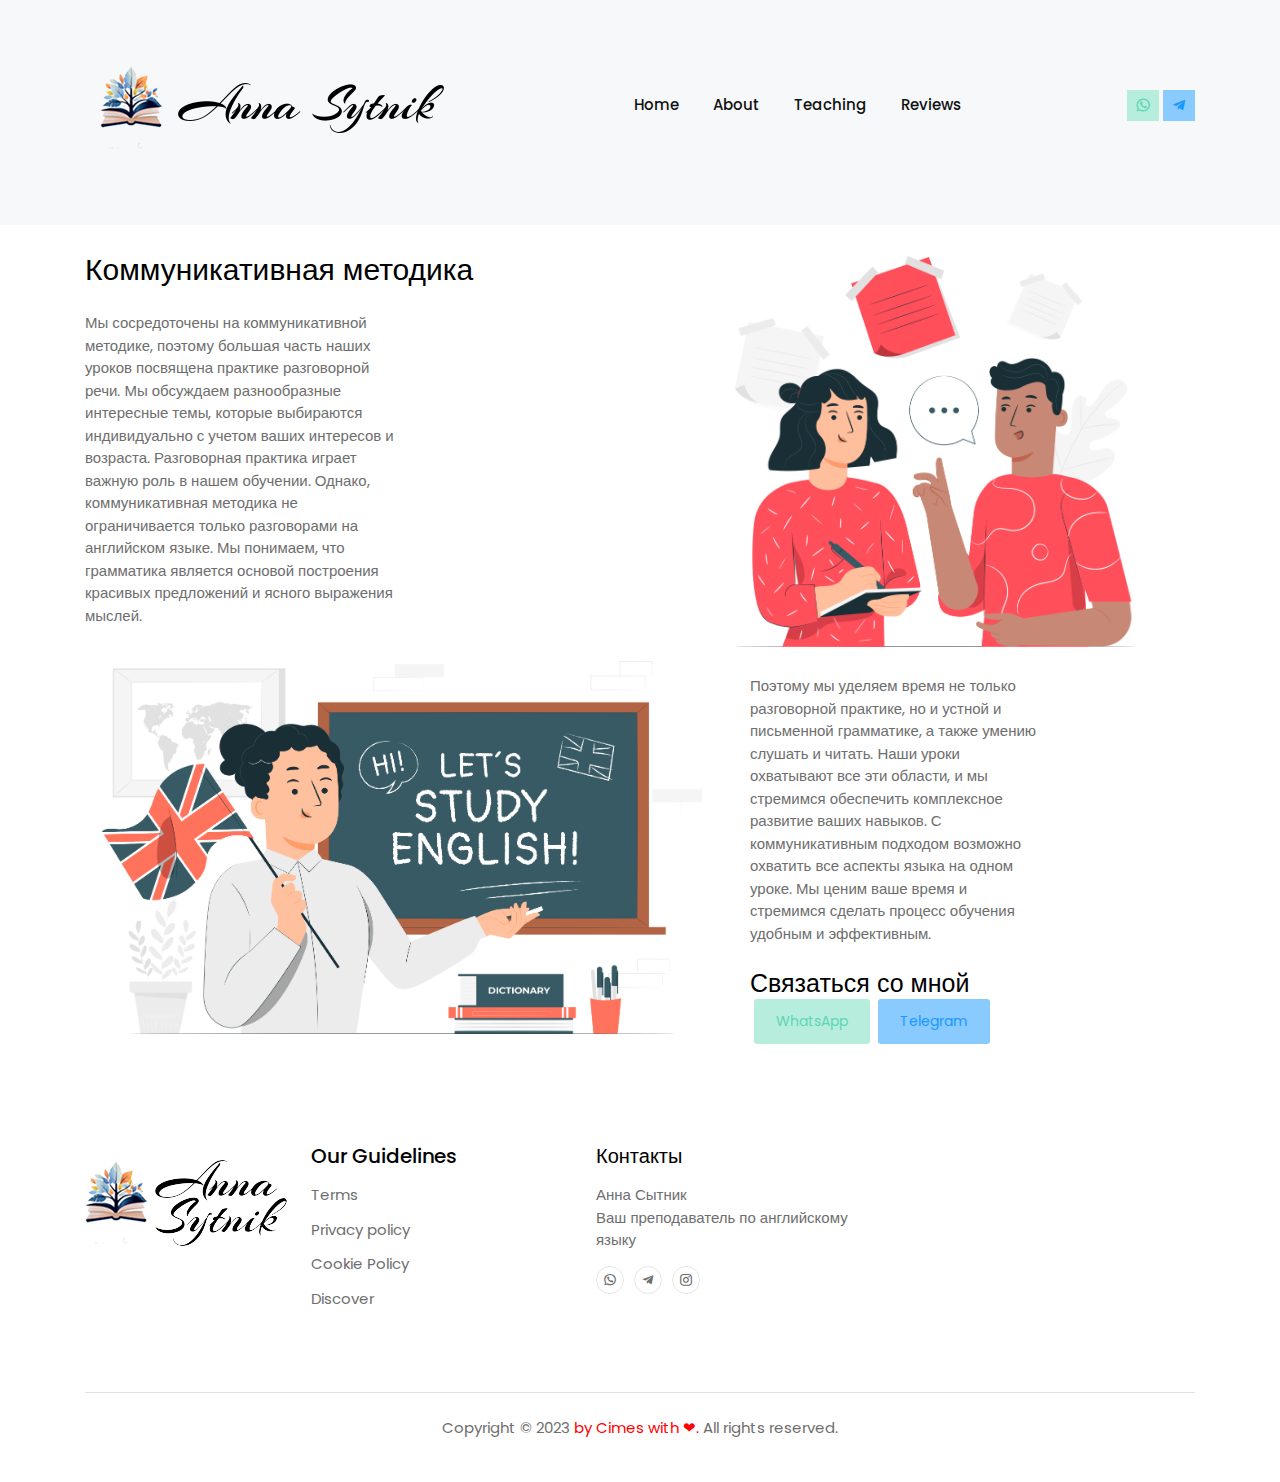
==== commit d1fb07d0: "add img&text" ====
--- a/communicative-methodology.html
+++ b/communicative-methodology.html
@@ -1,7 +1,7 @@
 <!DOCTYPE html>
 <html lang="en">
 <head>
-  <title>English tutor - Коммуникативная методика</title>
+  <title>English tutor - Anna</title>
   <meta charset="UTF-8">
   <meta name="viewport" content="width=device-width, initial-scale=1.0">
   <meta http-equiv="X-UA-Compatible" content="ie=edge">
@@ -16,36 +16,30 @@
     <nav class="navbar navbar-expand-lg pl-3 pl-sm-0" id="navbar">
     <div class="container">
       <div class="navbar-brand-wrapper d-flex w-100">
-        <img src="images/logo.svg" alt="Anna Sytnik">
-        <button class="navbar-toggler ml-auto" type="button" data-toggle="collapse" data-target="#navbarSupportedContent" aria-controls="navbarSupportedContent" aria-expanded="false" aria-label="Toggle navigation">
-          <span class="mdi mdi-menu navbar-toggler-icon"></span>
-        </button> 
+        <img src="images/logo.svg" alt="">
       </div>
       <div class="collapse navbar-collapse navbar-menu-wrapper" id="navbarSupportedContent">
         <ul class="navbar-nav align-items-lg-center align-items-start ml-auto">
           <li class="d-flex align-items-center justify-content-between pl-4 pl-lg-0">
             <div class="navbar-collapse-logo">
-              <img src="images/Group2.svg" alt="">
+              <img src="images/logo.svg" alt="">
             </div>
-            <button class="navbar-toggler close-button" type="button" data-toggle="collapse" data-target="#navbarSupportedContent" aria-controls="navbarSupportedContent" aria-expanded="false" aria-label="Toggle navigation">
-              <span class="mdi mdi-close navbar-toggler-icon pl-5"></span>
-            </button>
           </li>
           <li class="nav-item">
-            <a class="nav-link" href="index.html">Home <span class="sr-only">(current)</span></a>
+            <a class="nav-link" href="index.html#header-section">Home <span class="sr-only">(current)</span></a>
+          </li>
+          <li class="nav-item"> 
+            <a class="nav-link" href="index.html#About">About</a>
           </li>
           <li class="nav-item">
-            <a class="nav-link" href="#features-section">About</a>
+            <a class="nav-link" href="index.html#methodology">Teaching</a>  
           </li>
           <li class="nav-item">
-            <a class="nav-link" href="#digital-marketing-section">Teaching</a>  
-          </li>
-          <li class="nav-item">
-            <a class="nav-link" href="#feedback-section">Reviews</a>
+            <a class="nav-link" href="index.html#feedback-section">Reviews</a>
           </li>
           <li class="nav-item btn-contact-us pl-4 pl-lg-0">
-            <button class="mdi mdi-whatsapp" onclick="window.location.href = 'https://api.whatsapp.com/send/?phone=79885679907&text&type=phone_number&app_absent=0';"></button>
-            <button class="mdi mdi-telegram" onclick="window.location.href = 'https://t.me/ann1_s17';"></button>
+            <button class="mdi mdi-whatsapp btn-opacity-success" onclick="window.location.href = 'https://api.whatsapp.com/send/?phone=79885679907&text&type=phone_number&app_absent=0';"></button>
+            <button class="mdi mdi-telegram btn-opacity-info" onclick="window.location.href = 'https://t.me/ann1_s17';"></button>
         </li>
         </ul>
       </div>
@@ -53,30 +47,33 @@
     </nav>   
   </header>
   <div class="content-wrapper">
-    <div class="container">    
-      <section class="digital-marketing-service" id="digital-marketing-section">
+    <div class="container">     
+      <section class="digital-marketing-service" id="About">
         <div class="row align-items-center">
-          <div class="col-12 col-lg-7 grid-margin grid-margin-lg-0" data-aos="fade-right">
+          <div class="col-12 col-lg-7 grid-margin grid-margin-lg-0">
             <h3 class="m-0">Коммуникативная методика</h3>
             <div class="col-lg-7 col-xl-6 p-0">
-              <p class="py-4 m-0 text-muted">Понимаю, что коммуникативный подход включает разнообразные аспекты изучения языка. Такое разнообразие помогает ученикам развивать навыки говорения, письма, чтения и аудирования, а также улучшать свою грамматику.<br>На каждом уроке мы можем охватывать все эти области, хотя, конечно же, некоторые аспекты могут быть уделены больше внимания, а другие - менее интенсивно. Главное - баланс и разнообразие в учебном процессе.</p>
+              <p class="py-4 m-0 text-muted">Мы сосредоточены на коммуникативной методике, поэтому большая часть наших уроков посвящена практике разговорной речи. Мы обсуждаем разнообразные интересные темы, которые выбираются индивидуально с учетом ваших интересов и возраста. Разговорная практика играет важную роль в нашем обучении. Однако, коммуникативная методика не ограничивается только разговорами на английском языке. Мы понимаем, что грамматика является основой построения красивых предложений и ясного выражения мыслей. </p>
             </div>    
           </div>
-          <div class="col-12 col-lg-5 p-0 img-digital grid-margin grid-margin-lg-0" data-aos="fade-left">
-            <img src="images/Group1.png" alt="" class="img-fluid">
+          <div class="col-12 col-lg-5 p-0 img-digital grid-margin grid-margin-lg-0">
+            <img src="images/m1.png" width="400" height="400" alt="" class="img-fluid">
           </div>
         </div>
         <div class="row align-items-center">
-          <div class="col-12 col-lg-7 text-center flex-item grid-margin" data-aos="fade-right">
-            <img src="images/Group2.png" alt="" class="img-fluid">
+          <div class="col-12 col-lg-7 text-center flex-item grid-margin">
+            <img src="images/m2.png" width="600" height="400" alt="" class="img-fluid">
           </div>
-          <div class="col-12 col-lg-5 flex-item grid-margin" data-aos="fade-left">
+          <div class="col-12 col-lg-5 flex-item grid-margin">
             <div class="col-lg-9 col-xl-8 p-0">
-              <p class="py-4 m-0 text-muted">Путем обсуждения интересных тем, подобранных специально для учеников, мы можем развивать их навыки разговорной практики. При этом можно найти возможности для упражнений по грамматике и письменному выражению мнения. Также важное место занимают аудирование и чтение, которые помогут ученикам расширить свой словарный запас и лучше понимать английскую речь на слух.<br>В итоге, наши уроки коммуникативной методики позволяют охватить все аспекты изучения языка и обеспечить комплексное развитие учеников. Это помогает им быть готовыми к взаимодействию на английском языке в различных ситуациях.</p>
+              <p class="py-4 m-0 text-muted">Поэтому мы уделяем время не только разговорной практике, но и устной и письменной грамматике, а также умению слушать и читать. Наши уроки охватывают все эти области, и мы стремимся обеспечить комплексное развитие ваших навыков. С коммуникативным подходом возможно охватить все аспекты языка на одном уроке. Мы ценим ваше время и стремимся сделать процесс обучения удобным и эффективным.</p>
+              <h4 class="m-0">Связаться со мной</h4>
+              <button class="btn btn-opacity-success ml-1" onclick="window.location.href = 'https://api.whatsapp.com/send/?phone=79885679907&text&type=phone_number&app_absent=0';">WhatsApp</button>
+              <button class="btn btn-opacity-info ml-1" onclick="window.location.href = 'https://t.me/ann1_s17';">Telegram</button>
             </div>
           </div>
         </div>
-      </section>
+      </section>          
       <section class="contact-details" id="contact-details-section">
         <div class="row text-center text-md-left">
           <div class="grid-margin">
@@ -99,7 +96,7 @@
               </div>
           </div>
         </div>  
-      </section>     
+      </section>
       <footer class="border-top">
         <p class="text-center text-muted pt-4">Copyright © 2023<a href="https://cimes.ru/" class="px-1">by Cimes with &#10084;.</a>All rights reserved.</p>
       </footer>
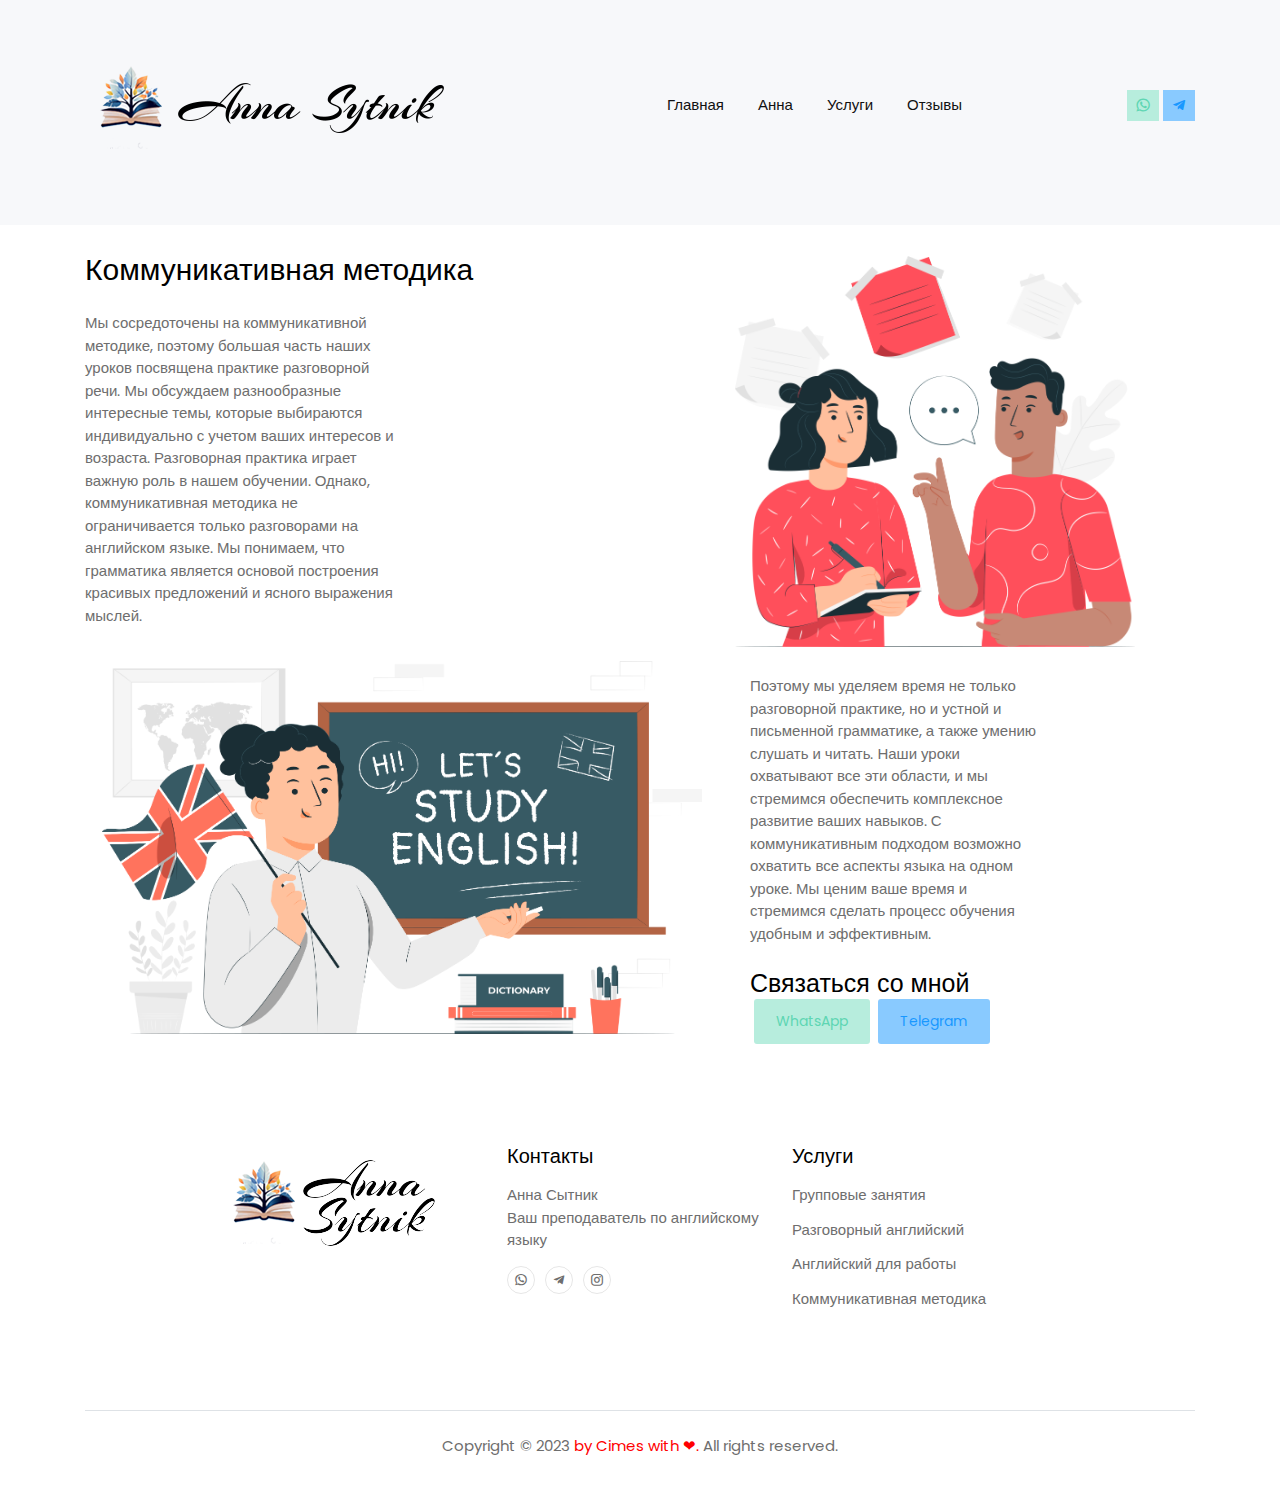
==== commit 80427601: "edit nav-bar" ====
--- a/communicative-methodology.html
+++ b/communicative-methodology.html
@@ -26,16 +26,16 @@
             </div>
           </li>
           <li class="nav-item">
-            <a class="nav-link" href="index.html#header-section">Home <span class="sr-only">(current)</span></a>
+            <a class="nav-link" href="index.html#header-section">Главная <span class="sr-only">(current)</span></a>
           </li>
           <li class="nav-item"> 
-            <a class="nav-link" href="index.html#About">About</a>
+            <a class="nav-link" href="index.html#About">Анна</a>
           </li>
           <li class="nav-item">
-            <a class="nav-link" href="index.html#methodology">Teaching</a>  
+            <a class="nav-link" href="index.html#methodology">Услуги</a>  
           </li>
           <li class="nav-item">
-            <a class="nav-link" href="index.html#feedback-section">Reviews</a>
+            <a class="nav-link" href="index.html#feedback-section">Отзывы</a>
           </li>
           <li class="nav-item btn-contact-us pl-4 pl-lg-0">
             <button class="mdi mdi-whatsapp btn-opacity-success" onclick="window.location.href = 'https://api.whatsapp.com/send/?phone=79885679907&text&type=phone_number&app_absent=0';"></button>
@@ -75,16 +75,9 @@
         </div>
       </section>          
       <section class="contact-details" id="contact-details-section">
-        <div class="row text-center text-md-left">
+        <div class="justify-content-center row text-center text-md-left">
           <div class="grid-margin">
-            <img src="images/logo2.svg" alt="" class="pb-2">       
-          </div>
-          <div class="col-11 col-md-5 col-lg-3">
-            <h5 class="pb-2">Our Guidelines</h5>
-            <a href="#"><p class="m-0 pb-2">Terms</p></a>   
-            <a href="#" ><p class="m-0 pt-1 pb-2">Privacy policy</p></a> 
-            <a href="#"><p class="m-0 pt-1 pb-2">Cookie Policy</p></a> 
-            <a href="#"><p class="m-0 pt-1">Discover</p></a> 
+            <img src="images/logo2.svg" alt="" class="pb-2 mr-5">       
           </div>
           <div class="col-11 col-md-5 col-lg-3 grid-margin">
               <h5 class="pb-2">Контакты</h5>
@@ -94,6 +87,13 @@
                 <a href="https://t.me/ann1_s17"><span class="mdi mdi-telegram"></span></a>
                 <a href="#"><span class="mdi mdi-instagram"></span></a>
               </div>
+          </div>
+          <div class="col-12 col-md-6 col-lg-3 grid-margin">
+            <h5 class="pb-2">Услуги</h5>
+            <a href="group-classes.html"><p class="m-0 pb-2">Групповые занятия</p></a>   
+            <a href="spoken-english.html" ><p class="m-0 pt-1 pb-2">Разговорный английский</p></a> 
+            <a href="english-for-work.html"><p class="m-0 pt-1 pb-2">Английский для работы</p></a> 
+            <a href="communicative-methodology.html"><p class="m-0 pt-1">Коммуникативная методика</p></a> 
           </div>
         </div>  
       </section>
